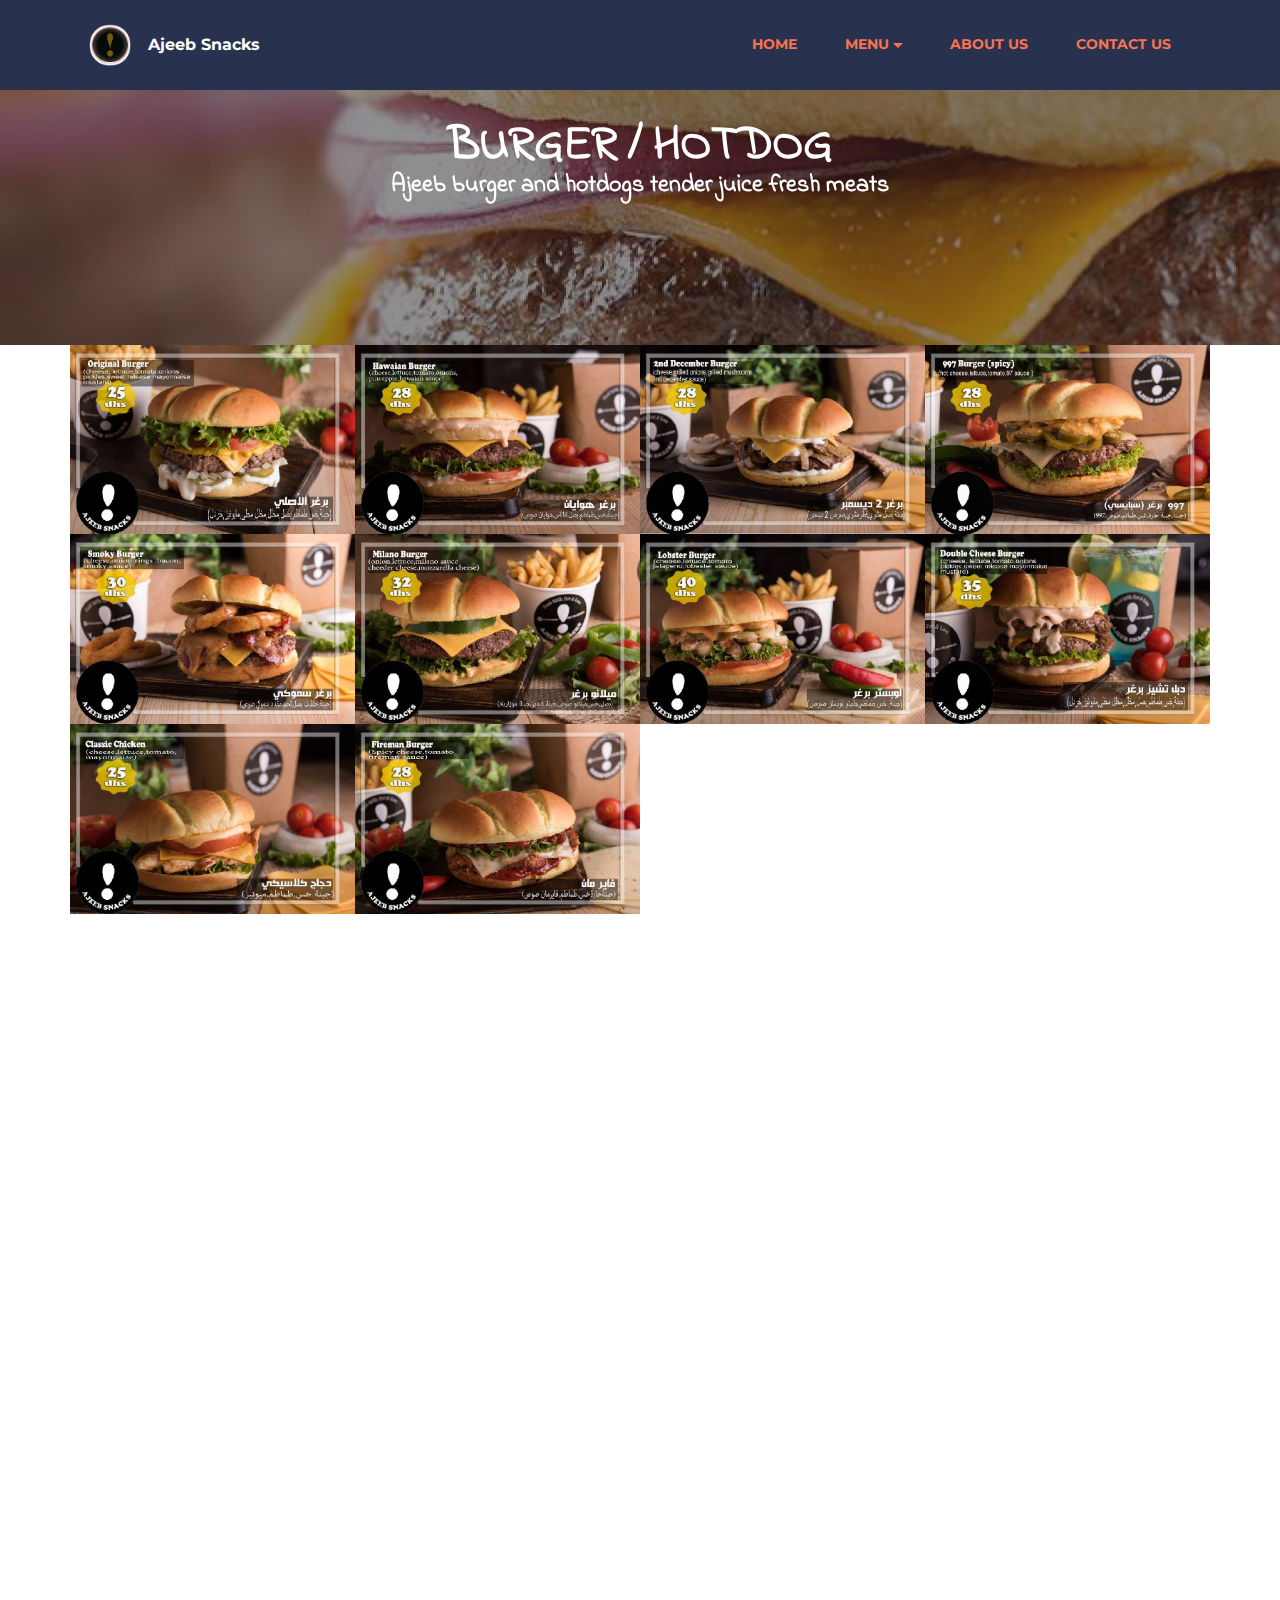
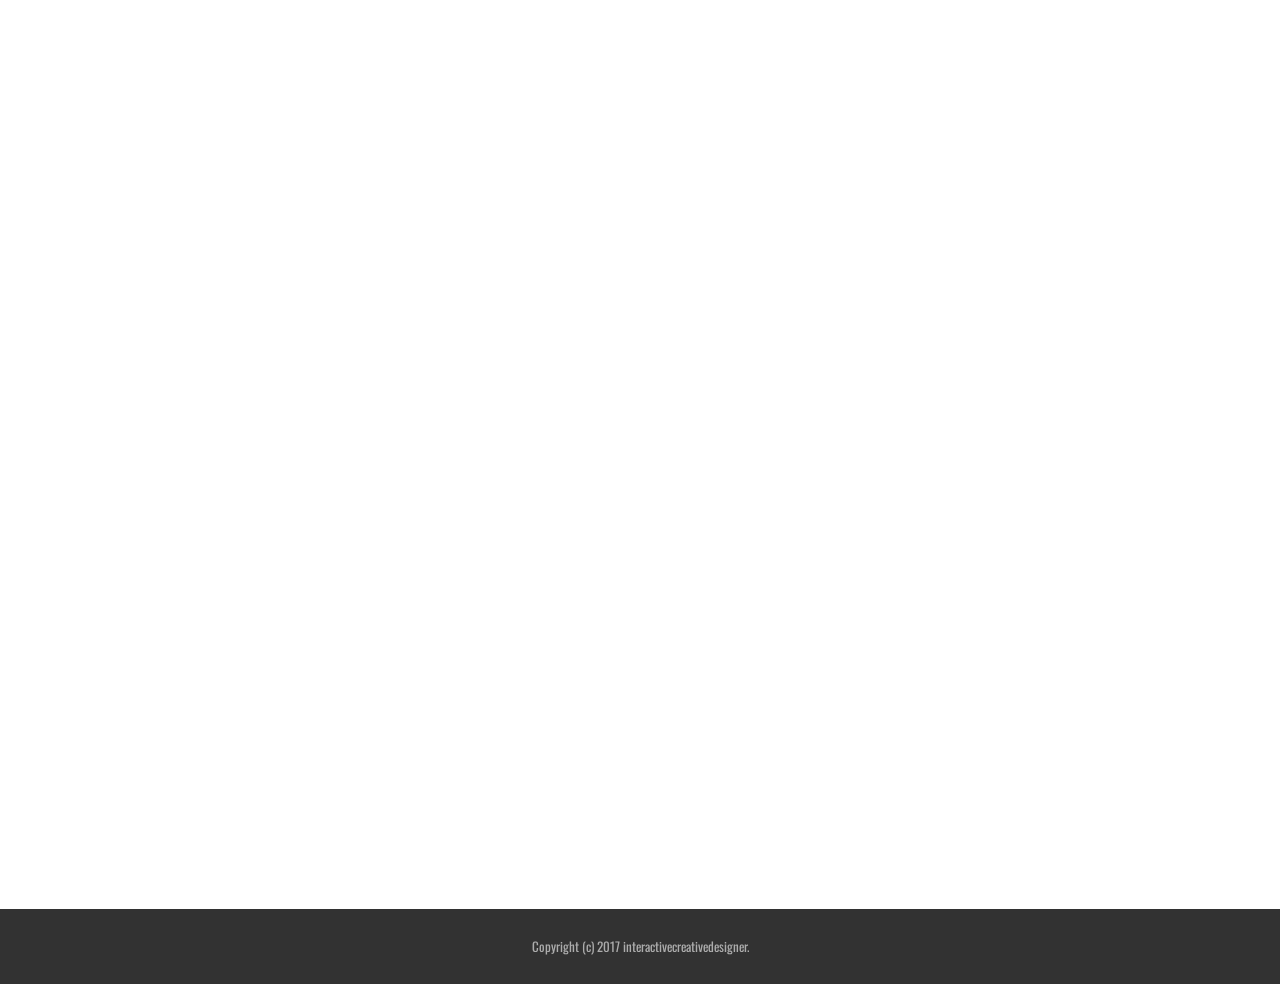
==== burgerhotdog.html @ 1bf185d7 "create github pages" ====
<!DOCTYPE html>
<html>
<head>
  <!-- Site made with Mobirise Website Builder v3.10.3, https://mobirise.com -->
  <meta charset="UTF-8">
  <meta http-equiv="X-UA-Compatible" content="IE=edge">
  <meta name="generator" content="Mobirise v3.10.3, mobirise.com">
  <meta name="viewport" content="width=device-width, initial-scale=1">
  <link rel="shortcut icon" href="assets/images/logo-128x128-15.png" type="image/x-icon">
  <meta name="description" content="ajeeb snacks, restaurant and cafe located at 22 22b street, dubai, united arab emirates.">
  <title>Ajeeb Snacks</title>
  <link rel="stylesheet" href="https://fonts.googleapis.com/css?family=Lora:400,700,400italic,700italic&amp;subset=latin">
  <link rel="stylesheet" href="https://fonts.googleapis.com/css?family=Montserrat:400,700">
  <link rel="stylesheet" href="https://fonts.googleapis.com/css?family=Raleway:100,100i,200,200i,300,300i,400,400i,500,500i,600,600i,700,700i,800,800i,900,900i">
  <link rel="stylesheet" href="assets/bootstrap-material-design-font/css/material.css">
  <link rel="stylesheet" href="assets/et-line-font-plugin/style.css">
  <link rel="stylesheet" href="assets/tether/tether.min.css">
  <link rel="stylesheet" href="assets/bootstrap/css/bootstrap.min.css">
  <link rel="stylesheet" href="assets/animate.css/animate.min.css">
  <link rel="stylesheet" href="assets/dropdown/css/style.css">
  <link rel="stylesheet" href="assets/theme/css/style.css">
  <link rel="stylesheet" href="assets/mobirise-gallery/style.css">
  <link rel="stylesheet" href="assets/mobirise/css/mbr-additional.css" type="text/css">
  
  
  
</head>
<body>
<section id="menu-f">

    <nav class="navbar navbar-dropdown navbar-fixed-top">
        <div class="container">

            <div class="mbr-table">
                <div class="mbr-table-cell">

                    <div class="navbar-brand">
                        <a href="index.html" class="navbar-logo"><img src="assets/images/browserpreview-tmp.gif" alt="Mobirise"></a>
                        <a class="navbar-caption" href="#top">Ajeeb Snacks</a>
                    </div>

                </div>
                <div class="mbr-table-cell">

                    <button class="navbar-toggler pull-xs-right hidden-md-up" type="button" data-toggle="collapse" data-target="#exCollapsingNavbar">
                        <div class="hamburger-icon"></div>
                    </button>

                    <ul class="nav-dropdown collapse pull-xs-right nav navbar-nav navbar-toggleable-sm" id="exCollapsingNavbar"><li class="nav-item"><a class="nav-link link" href="index.html">HOME</a></li><li class="nav-item dropdown"><a class="nav-link link dropdown-toggle" data-toggle="dropdown-submenu" href="https://mobirise.com/" aria-expanded="false">MENU</a><div class="dropdown-menu"><a class="dropdown-item" href="burgerhotdog.html">Burger / Hotdog</a><a class="dropdown-item" href="index.html#gallery1-6">Shawarma</a><a class="dropdown-item" href="index.html#gallery1-6">Side Plates / Diet Meal<br></a><a class="dropdown-item" href="index.html#gallery1-6">Ajeeb Drinks</a></div></li><li class="nav-item"><a class="nav-link link" href="index.html#msg-box5-e" aria-expanded="false">ABOUT US</a></li><li class="nav-item dropdown"><a class="nav-link link" href="index.html#contacts2-9" aria-expanded="false">CONTACT US</a></li></ul>
                    <button hidden="" class="navbar-toggler navbar-close" type="button" data-toggle="collapse" data-target="#exCollapsingNavbar">
                        <div class="close-icon"></div>
                    </button>

                </div>
            </div>

        </div>
    </nav>

</section>

<section class="engine"><a rel="external" href="https://mobirise.com">best responsive website development</a></section><section class="mbr-section article mbr-parallax-background mbr-after-navbar" id="msg-box8-r" style="background-image: url(assets/images/14368985-1275086929192131-5765864062961319936-n-2000x2000-46.jpg); padding-top: 120px; padding-bottom: 120px;">

    <div class="mbr-overlay" style="opacity: 0.5; background-color: rgb(34, 34, 34);">
    </div>
    <div class="container">
        <div class="row">
            <div class="col-md-8 col-md-offset-2 text-xs-center">
                <h3 class="mbr-section-title display-2">BURGER / HOTDOG</h3>
                <div class="lead"><h4>Ajeeb burger and hotdogs tender juice fresh meats</h4></div>
                
            </div>
        </div>
    </div>

</section>

<section class="mbr-gallery mbr-section mbr-section-nopadding mbr-slider-carousel" id="gallery2-u" data-filter="false" style="padding-top: 0rem; padding-bottom: 3rem;">
    <!-- Filter -->
    

    <!-- Gallery -->
    <div class="mbr-gallery-row container">
        <div class=" mbr-gallery-layout-default">
            <div>
                <div>
                    <div class="mbr-gallery-item mbr-gallery-item__mobirise3 mbr-gallery-item--p0" data-tags="Animated" data-video-url="false">
                        <div href="#lb-gallery2-u" data-slide-to="0" data-toggle="modal">
                            
                            

                            <img alt="" src="assets/images/original-burger-2000x1333-77-800x533-69.jpg">
                            
                            <span class="icon-focus"></span>
                            
                        </div>
                    </div><div class="mbr-gallery-item mbr-gallery-item__mobirise3 mbr-gallery-item--p0" data-tags="Animated" data-video-url="false">
                        <div href="#lb-gallery2-u" data-slide-to="1" data-toggle="modal">
                            
                            

                            <img alt="" src="assets/images/hawaian-burger-2000x1333-18-800x533-72.jpg">
                            
                            <span class="icon-focus"></span>
                            
                        </div>
                    </div><div class="mbr-gallery-item mbr-gallery-item__mobirise3 mbr-gallery-item--p0" data-tags="Animated" data-video-url="false">
                        <div href="#lb-gallery2-u" data-slide-to="2" data-toggle="modal">
                            
                            

                            <img alt="" src="assets/images/2nd-december-burger-2000x1333-1-800x533-98.jpg">
                            
                            <span class="icon-focus"></span>
                            
                        </div>
                    </div><div class="mbr-gallery-item mbr-gallery-item__mobirise3 mbr-gallery-item--p0" data-tags="Animated" data-video-url="false">
                        <div href="#lb-gallery2-u" data-slide-to="3" data-toggle="modal">
                            
                            

                            <img alt="" src="assets/images/997-burger-spicy-2000x1333-8-800x533-2.jpg">
                            
                            <span class="icon-focus"></span>
                            
                        </div>
                    </div><div class="mbr-gallery-item mbr-gallery-item__mobirise3 mbr-gallery-item--p0" data-tags="Animated" data-video-url="false">
                        <div href="#lb-gallery2-u" data-slide-to="4" data-toggle="modal">
                            
                            

                            <img alt="" src="assets/images/smoky-burger-2000x1333-32-800x533-37.jpg">
                            
                            <span class="icon-focus"></span>
                            
                        </div>
                    </div><div class="mbr-gallery-item mbr-gallery-item__mobirise3 mbr-gallery-item--p0" data-tags="Animated" data-video-url="false">
                        <div href="#lb-gallery2-u" data-slide-to="5" data-toggle="modal">
                            
                            

                            <img alt="" src="assets/images/milano-burger-2000x1333-80-800x533-58.jpg">
                            
                            <span class="icon-focus"></span>
                            
                        </div>
                    </div><div class="mbr-gallery-item mbr-gallery-item__mobirise3 mbr-gallery-item--p0" data-tags="Animated" data-video-url="false">
                        <div href="#lb-gallery2-u" data-slide-to="6" data-toggle="modal">
                            
                            

                            <img alt="" src="assets/images/lobster-burger-2000x1333-9-800x533-5.jpg">
                            
                            <span class="icon-focus"></span>
                            
                        </div>
                    </div><div class="mbr-gallery-item mbr-gallery-item__mobirise3 mbr-gallery-item--p0" data-tags="Animated" data-video-url="false">
                        <div href="#lb-gallery2-u" data-slide-to="7" data-toggle="modal">
                            
                            

                            <img alt="" src="assets/images/double-cheese-burger-2000x1333-77-800x533-33.jpg">
                            
                            <span class="icon-focus"></span>
                            
                        </div>
                    </div><div class="mbr-gallery-item mbr-gallery-item__mobirise3 mbr-gallery-item--p0" data-tags="Animated" data-video-url="false">
                        <div href="#lb-gallery2-u" data-slide-to="8" data-toggle="modal">
                            
                            

                            <img alt="" src="assets/images/classic-chicken-2000x1333-93-800x533-37.jpg">
                            
                            <span class="icon-focus"></span>
                            
                        </div>
                    </div><div class="mbr-gallery-item mbr-gallery-item__mobirise3 mbr-gallery-item--p0" data-tags="Animated" data-video-url="false">
                        <div href="#lb-gallery2-u" data-slide-to="9" data-toggle="modal">
                            
                            

                            <img alt="" src="assets/images/fireman-burger-2000x1333-18-800x533-94.jpg">
                            
                            <span class="icon-focus"></span>
                            
                        </div>
                    </div>
                </div>
            </div>
            <div class="clearfix"></div>
        </div>
    </div>

    <!-- Lightbox -->
    <div data-app-prevent-settings="" class="mbr-slider modal fade carousel slide" tabindex="-1" data-keyboard="true" data-interval="false" id="lb-gallery2-u">
        <div class="modal-dialog">
            <div class="modal-content">
                <div class="modal-body">
                    <ol class="carousel-indicators">
                        <li data-app-prevent-settings="" data-target="#lb-gallery2-u" data-slide-to="0"></li><li data-app-prevent-settings="" data-target="#lb-gallery2-u" data-slide-to="1"></li><li data-app-prevent-settings="" data-target="#lb-gallery2-u" data-slide-to="2"></li><li data-app-prevent-settings="" data-target="#lb-gallery2-u" data-slide-to="3"></li><li data-app-prevent-settings="" data-target="#lb-gallery2-u" data-slide-to="4"></li><li data-app-prevent-settings="" data-target="#lb-gallery2-u" data-slide-to="5"></li><li data-app-prevent-settings="" data-target="#lb-gallery2-u" data-slide-to="6"></li><li data-app-prevent-settings="" data-target="#lb-gallery2-u" data-slide-to="7"></li><li data-app-prevent-settings="" data-target="#lb-gallery2-u" data-slide-to="8"></li><li data-app-prevent-settings="" data-target="#lb-gallery2-u" class=" active" data-slide-to="9"></li>
                    </ol>
                    <div class="carousel-inner">
                        <div class="carousel-item">
                            <img alt="" src="assets/images/original-burger-2000x1333-77.jpg">
                        </div><div class="carousel-item">
                            <img alt="" src="assets/images/hawaian-burger-2000x1333-18.jpg">
                        </div><div class="carousel-item">
                            <img alt="" src="assets/images/2nd-december-burger-2000x1333-1.jpg">
                        </div><div class="carousel-item">
                            <img alt="" src="assets/images/997-burger-spicy-2000x1333-8.jpg">
                        </div><div class="carousel-item">
                            <img alt="" src="assets/images/smoky-burger-2000x1333-32.jpg">
                        </div><div class="carousel-item">
                            <img alt="" src="assets/images/milano-burger-2000x1333-80.jpg">
                        </div><div class="carousel-item">
                            <img alt="" src="assets/images/lobster-burger-2000x1333-9.jpg">
                        </div><div class="carousel-item">
                            <img alt="" src="assets/images/double-cheese-burger-2000x1333-77.jpg">
                        </div><div class="carousel-item">
                            <img alt="" src="assets/images/classic-chicken-2000x1333-93.jpg">
                        </div><div class="carousel-item active">
                            <img alt="" src="assets/images/fireman-burger-2000x1333-18.jpg">
                        </div>
                    </div>
                    <a class="left carousel-control" role="button" data-slide="prev" href="#lb-gallery2-u">
                        <span class="icon-prev" aria-hidden="true"></span>
                        <span class="sr-only">Previous</span>
                    </a>
                    <a class="right carousel-control" role="button" data-slide="next" href="#lb-gallery2-u">
                        <span class="icon-next" aria-hidden="true"></span>
                        <span class="sr-only">Next</span>
                    </a>

                    <a class="close" href="#" role="button" data-dismiss="modal">
                        <span aria-hidden="true">×</span>
                        <span class="sr-only">Close</span>
                    </a>
                </div>
            </div>
        </div>
    </div>
</section>

<section class="mbr-section article mbr-section__container" id="content6-t" style="background-color: rgb(255, 255, 255); padding-top: 20px; padding-bottom: 20px;">

    <div class="container">
        <div class="row">
            <div class="col-xs-12 col-md-6 lead"><h1>BEEF</h1><h2>Original Burger - (25 Dhs)</h2><h2><span style="line-height: 1.1; color: rgb(184, 49, 47); font-size: 16px;">(cheese, lettuce, tomatoes, onions, pickles, pickled sweetened, mayonnaise, mustard)</span></h2><h2>Hawaiian Burger - (28 Dhs)</h2><h3>(cheese, lettuce, tomatoes, onions, pineapple, hawaiian sauce)</h3><h2>2nd December Burger - (28 Dhs)</h2><h3>(cheese, grilled onions, grilled mushrooms, 2 december sauce)</h3><h2>997 Burger (spicy) - (28 Dhs)</h2><h3>(cheese, hot cheese, lettuce, tomatoes, 997 sauce)</h3><h2>Smoky Burger - (30 Dhs)</h2><h3>(cheese, onion rings, bacon, smokey sauce)</h3><h2>Milano Burger - (32 Dhs)</h2><h3>(onion sweetened, letuce, becon, cheese, ajeeb sauce)</h3><h2>Lobster Burger - (40 Dhs)</h2><h3>(cheese, lettuce, tomatoes, jelbino, lobster sauce)</h3><h2><span style="color: inherit; line-height: 1.1;">Mini Burger - (40Dhs)</span><br></h2><h2>Double Cheese Burger - (35 Dhs)</h2><h1><br></h1><h1>CHICKEN</h1><h2>Classic - (25 Dhs)</h2><h3>(cheese, lettuce, tomatoes, mayonnaise)</h3><h2>Fireman - (28 Dhs)</h2><h3>(hot cheese, lettuce, tomatoes, fireman thieves)</h3><h1><br></h1><h1>Hotdog</h1><h2>Classic - (18 Dhs)</h2><h3>(onion, pickle sweetened, ketchup, mustard)</h3><h2>Hot - (20 Dhs)</h2><h3>(onion, pickle sweetened, ketchup, mustard, chili sauce)</h3><h2>Special - (25 Dhs)</h2><h3>(onion, pickle sweetened, ketchup, mustard, cheese)</h3></div>
            <div class="col-xs-12 col-md-6 lead"><p><span style="line-height: 1.5;">لحم بقري</span><br></p><blockquote>برغر الأصلي - (25 درهما)</blockquote><h4>(الجبن والخس والطماطم والبصل والمخللات، مخلل المحلاة والمايونيز والخردل)</h4><blockquote>برغر هاواي - (28 درهما)</blockquote><h4>(الجبن والخس والطماطم والبصل والأناناس وصلصة هاواي)</h4><h4><span style="font-size: 20px; font-weight: 300; color: rgb(35, 35, 35); line-height: 1.5;">2 ديسمبر برغر - (28 درهما)</span><br></h4><h4>(الجبن والبصل المشوي والفطر المشوي وصلصة 2 ديسمبر)</h4><blockquote>997 برغر (حار) - (28 درهما)</blockquote><h4>(الجبن، والجبن الساخن، والخس، والطماطم، وصلصة 997)</h4><blockquote>برغر الدخان - (30 درهما)</blockquote><h4>(الجبن وحلقات البصل ولحم الخنزير المقدد وصلصة سموكي)</h4><blockquote>ميلانو برغر - (32 درهما)</blockquote><h4>(البصل المحلاة، letuce، BECON والجبن وصلصة عجيب)</h4><blockquote>جراد البحر برغر - (40 درهما)</blockquote><h4>(الجبن والخس والطماطم وjelbino، صلصة جراد البحر)</h4><blockquote>ميني برجر - (40Dhs)</blockquote><blockquote>برجر مزدوج الجبن - (35 درهما)</blockquote><p><br></p><p>دجاج</p><blockquote>كلاسيك - (25 درهما)</blockquote><h4>(الجبن والخس والطماطم والمايونيز)</h4><blockquote>اطفاء - (28 درهما)</blockquote><h4><span style="line-height: 1.1;">(الجبن الساخن، والخس، والطماطم، واللصوص اطفاء)</span></h4><blockquote><p><span style="line-height: 1.1;"><br></span></p></blockquote><p><span style="line-height: 1.1;">نقانق</span></p><h4><span style="line-height: 1.1; font-size: 20px; font-weight: 300; color: rgb(35, 35, 35);">كلاسيك - (18 درهما)</span><br></h4><h4><span style="line-height: 1.1;">(البصل والمخلل المحلاة وصلصة الطماطم والخردل)</span><br></h4><h4><span style="line-height: 1.1; font-size: 20px; font-weight: 300; color: rgb(35, 35, 35);">حار - (20 درهما)</span></h4><h4><span style="line-height: 1.1;">(البصل والمخلل المحلاة وصلصة الطماطم، الخردل، صلصة الفلفل الحار)</span></h4><h4><span style="line-height: 1.1; font-size: 20px; font-weight: 300; color: rgb(35, 35, 35);">خاص - (25 درهما)</span><br></h4><h4><span style="line-height: 1.1;">(البصل والمخلل المحلاة وصلصة الطماطم والخردل والجبن)</span><br></h4><h4><br></h4></div>
        </div>
    </div>

</section>

<footer class="mbr-small-footer mbr-section mbr-section-nopadding" id="footer1-w" style="background-color: rgb(50, 50, 50); padding-top: 1.75rem; padding-bottom: 1.75rem;">
    
    <div class="container">
        <p class="text-xs-center">Copyright (c) 2017 interactivecreativedesigner.</p>
    </div>
</footer>


  <script src="assets/web/assets/jquery/jquery.min.js"></script>
  <script src="assets/tether/tether.min.js"></script>
  <script src="assets/bootstrap/js/bootstrap.min.js"></script>
  <script src="assets/smooth-scroll/SmoothScroll.js"></script>
  <script src="assets/viewportChecker/jquery.viewportchecker.js"></script>
  <script src="assets/jarallax/jarallax.js"></script>
  <script src="assets/masonry/masonry.pkgd.min.js"></script>
  <script src="assets/imagesloaded/imagesloaded.pkgd.min.js"></script>
  <script src="assets/bootstrap-carousel-swipe/bootstrap-carousel-swipe.js"></script>
  <script src="assets/dropdown/js/script.min.js"></script>
  <script src="assets/touchSwipe/jquery.touchSwipe.min.js"></script>
  <script src="assets/theme/js/script.js"></script>
  <script src="assets/mobirise-gallery/player.min.js"></script>
  <script src="assets/mobirise-gallery/script.js"></script>
  
  
  <input name="animation" type="hidden">
   <div id="scrollToTop" class="scrollToTop mbr-arrow-up"><a style="text-align: center;"><i class="mbr-arrow-up-icon"></i></a></div>
  </body>
</html>
---- assets/bootstrap-material-design-font/css/material.css ----
@font-face {
  font-family: 'Material-Design-Icons';
  src: url('../fonts/Material-Design-Icons.eot?3ocs8m');
  src: url('../fonts/Material-Design-Icons.eot?#iefix3ocs8m') format('embedded-opentype'), url('../fonts/Material-Design-Icons.woff?3ocs8m') format('woff'), url('../fonts/Material-Design-Icons.ttf?3ocs8m') format('truetype'), url('../fonts/Material-Design-Icons.svg?3ocs8m#Material-Design-Icons') format('svg');
  font-weight: normal;
  font-style: normal;
}
[class^="mdi-"],
[class*="mdi-"] {
  speak: none;
  display: inline-block;
  font-style: normal;
  font-variant:normal;
  font-weight:normal;
  /*font-size:24px;*/
  line-height:1;
  font-family:'Material-Design-Icons' !important;
  text-rendering: auto;
  
  -webkit-font-smoothing: antialiased;
  -moz-osx-font-smoothing: grayscale;
  -webkit-transform: translate(0, 0);
      -ms-transform: translate(0, 0);
          transform: translate(0, 0);
}
[class^="mdi-"]:before,
[class*="mdi-"]:before {
  display: inline-block;
  speak: none;
  text-decoration: inherit;
}
[class^="mdi-"].pull-left,
[class*="mdi-"].pull-left {
  margin-right: .3em;
}
[class^="mdi-"].pull-right,
[class*="mdi-"].pull-right {
  margin-left: .3em;
}
[class^="mdi-"].mdi-lg:before,
[class*="mdi-"].mdi-lg:before,
[class^="mdi-"].mdi-lg:after,
[class*="mdi-"].mdi-lg:after {
  font-size: 1.33333333em;
  line-height: 0.75em;
  vertical-align: -15%;
}
[class^="mdi-"].mdi-2x:before,
[class*="mdi-"].mdi-2x:before,
[class^="mdi-"].mdi-2x:after,
[class*="mdi-"].mdi-2x:after {
  font-size: 2em;
}
[class^="mdi-"].mdi-3x:before,
[class*="mdi-"].mdi-3x:before,
[class^="mdi-"].mdi-3x:after,
[class*="mdi-"].mdi-3x:after {
  font-size: 3em;
}
[class^="mdi-"].mdi-4x:before,
[class*="mdi-"].mdi-4x:before,
[class^="mdi-"].mdi-4x:after,
[class*="mdi-"].mdi-4x:after {
  font-size: 4em;
}
[class^="mdi-"].mdi-5x:before,
[class*="mdi-"].mdi-5x:before,
[class^="mdi-"].mdi-5x:after,
[class*="mdi-"].mdi-5x:after {
  font-size: 5em;
}
[class^="mdi-device-signal-cellular-"]:after,
[class^="mdi-device-battery-"]:after,
[class^="mdi-device-battery-charging-"]:after,
[class^="mdi-device-signal-cellular-connected-no-internet-"]:after,
[class^="mdi-device-signal-wifi-"]:after,
[class^="mdi-device-signal-wifi-statusbar-not-connected"]:after,
.mdi-device-network-wifi:after {
  opacity: .3;
  position: absolute;
  left: 0;
  top: 0;
  z-index: 1;
  display: inline-block;
  speak: none;
  text-decoration: inherit;
}
[class^="mdi-device-signal-cellular-"]:after {
  content: "\e758";
}
[class^="mdi-device-battery-"]:after {
  content: "\e735";
}
[class^="mdi-device-battery-charging-"]:after {
  content: "\e733";
}
[class^="mdi-device-signal-cellular-connected-no-internet-"]:after {
  content: "\e75d";
}
[class^="mdi-device-signal-wifi-"]:after,
.mdi-device-network-wifi:after {
  content: "\e765";
}
[class^="mdi-device-signal-wifi-statusbasr-not-connected"]:after {
  content: "\e8f7";
}
.mdi-device-signal-cellular-off:after,
.mdi-device-signal-cellular-null:after,
.mdi-device-signal-cellular-no-sim:after,
.mdi-device-signal-wifi-off:after,
.mdi-device-signal-wifi-4-bar:after,
.mdi-device-signal-cellular-4-bar:after,
.mdi-device-battery-alert:after,
.mdi-device-signal-cellular-connected-no-internet-4-bar:after,
.mdi-device-battery-std:after,
.mdi-device-battery-full .mdi-device-battery-unknown:after {
  content: "";
}
.mdi-fw {
  width: 1.28571429em;
  text-align: center;
}
.mdi-ul {
  padding-left: 0;
  margin-left: 2.14285714em;
  list-style-type: none;
}
.mdi-ul > li {
  position: relative;
}
.mdi-li {
  position: absolute;
  left: -2.14285714em;
  width: 2.14285714em;
  top: 0.14285714em;
  text-align: center;
}
.mdi-li.mdi-lg {
  left: -1.85714286em;
}
.mdi-border {
  padding: .2em .25em .15em;
  border: solid 0.08em #eeeeee;
  border-radius: .1em;
}
.mdi-spin {
  -webkit-animation: mdi-spin 2s infinite linear;
  animation: mdi-spin 2s infinite linear;
  -webkit-transform-origin: 50% 50%;
  -ms-transform-origin: 50% 50%;
      transform-origin: 50% 50%;
}
.mdi-pulse {
  -webkit-animation: mdi-spin 1s steps(8) infinite;
  animation: mdi-spin 1s steps(8) infinite;
  -webkit-transform-origin: 50% 50%;
  -ms-transform-origin: 50% 50%;
      transform-origin: 50% 50%;
}
@-webkit-keyframes mdi-spin {
  0% {
    -webkit-transform: rotate(0deg);
    transform: rotate(0deg);
  }
  100% {
    -webkit-transform: rotate(359deg);
    transform: rotate(359deg);
  }
}
@keyframes mdi-spin {
  0% {
    -webkit-transform: rotate(0deg);
    transform: rotate(0deg);
  }
  100% {
    -webkit-transform: rotate(359deg);
    transform: rotate(359deg);
  }
}
.mdi-rotate-90 {
  filter: progid:DXImageTransform.Microsoft.BasicImage(rotation=1);
  -webkit-transform: rotate(90deg);
  -ms-transform: rotate(90deg);
  transform: rotate(90deg);
}
.mdi-rotate-180 {
  filter: progid:DXImageTransform.Microsoft.BasicImage(rotation=2);
  -webkit-transform: rotate(180deg);
  -ms-transform: rotate(180deg);
  transform: rotate(180deg);
}
.mdi-rotate-270 {
  filter: progid:DXImageTransform.Microsoft.BasicImage(rotation=3);
  -webkit-transform: rotate(270deg);
  -ms-transform: rotate(270deg);
  transform: rotate(270deg);
}
.mdi-flip-horizontal {
  filter: progid:DXImageTransform.Microsoft.BasicImage(rotation=0, mirror=1);
  -webkit-transform: scale(-1, 1);
  -ms-transform: scale(-1, 1);
  transform: scale(-1, 1);
}
.mdi-flip-vertical {
  filter: progid:DXImageTransform.Microsoft.BasicImage(rotation=2, mirror=1);
  -webkit-transform: scale(1, -1);
  -ms-transform: scale(1, -1);
  transform: scale(1, -1);
}
:root .mdi-rotate-90,
:root .mdi-rotate-180,
:root .mdi-rotate-270,
:root .mdi-flip-horizontal,
:root .mdi-flip-vertical {
  -webkit-filter: none;
          filter: none;
}
.mdi-stack {
  position: relative;
  display: inline-block;
  width: 2em;
  height: 2em;
  line-height: 2em;
  vertical-align: middle;
}
.mdi-stack-1x,
.mdi-stack-2x {
  position: absolute;
  left: 0;
  width: 100%;
  text-align: center;
}
.mdi-stack-1x {
  line-height: inherit;
}
.mdi-stack-2x {
  font-size: 2em;
}
.mdi-inverse {
  color: #ffffff;
}
/* Start Icons */
.mdi-action-3d-rotation:before {
  content: "\e600";
}
.mdi-action-accessibility:before {
  content: "\e601";
}
.mdi-action-account-balance-wallet:before {
  content: "\e602";
}
.mdi-action-account-balance:before {
  content: "\e603";
}
.mdi-action-account-box:before {
  content: "\e604";
}
.mdi-action-account-child:before {
  content: "\e605";
}
.mdi-action-account-circle:before {
  content: "\e606";
}
.mdi-action-add-shopping-cart:before {
  content: "\e607";
}
.mdi-action-alarm-add:before {
  content: "\e608";
}
.mdi-action-alarm-off:before {
  content: "\e609";
}
.mdi-action-alarm-on:before {
  content: "\e60a";
}
.mdi-action-alarm:before {
  content: "\e60b";
}
.mdi-action-android:before {
  content: "\e60c";
}
.mdi-action-announcement:before {
  content: "\e60d";
}
.mdi-action-aspect-ratio:before {
  content: "\e60e";
}
.mdi-action-assessment:before {
  content: "\e60f";
}
.mdi-action-assignment-ind:before {
  content: "\e610";
}
.mdi-action-assignment-late:before {
  content: "\e611";
}
.mdi-action-assignment-return:before {
  content: "\e612";
}
.mdi-action-assignment-returned:before {
  content: "\e613";
}
.mdi-action-assignment-turned-in:before {
  content: "\e614";
}
.mdi-action-assignment:before {
  content: "\e615";
}
.mdi-action-autorenew:before {
  content: "\e616";
}
.mdi-action-backup:before {
  content: "\e617";
}
.mdi-action-book:before {
  content: "\e618";
}
.mdi-action-bookmark-outline:before {
  content: "\e619";
}
.mdi-action-bookmark:before {
  content: "\e61a";
}
.mdi-action-bug-report:before {
  content: "\e61b";
}
.mdi-action-cached:before {
  content: "\e61c";
}
.mdi-action-check-circle:before {
  content: "\e61d";
}
.mdi-action-class:before {
  content: "\e61e";
}
.mdi-action-credit-card:before {
  content: "\e61f";
}
.mdi-action-dashboard:before {
  content: "\e620";
}
.mdi-action-delete:before {
  content: "\e621";
}
.mdi-action-description:before {
  content: "\e622";
}
.mdi-action-dns:before {
  content: "\e623";
}
.mdi-action-done-all:before {
  content: "\e624";
}
.mdi-action-done:before {
  content: "\e625";
}
.mdi-action-event:before {
  content: "\e626";
}
.mdi-action-exit-to-app:before {
  content: "\e627";
}
.mdi-action-explore:before {
  content: "\e628";
}
.mdi-action-extension:before {
  content: "\e629";
}
.mdi-action-face-unlock:before {
  content: "\e62a";
}
.mdi-action-favorite-outline:before {
  content: "\e62b";
}
.mdi-action-favorite:before {
  content: "\e62c";
}
.mdi-action-find-in-page:before {
  content: "\e62d";
}
.mdi-action-find-replace:before {
  content: "\e62e";
}
.mdi-action-flip-to-back:before {
  content: "\e62f";
}
.mdi-action-flip-to-front:before {
  content: "\e630";
}
.mdi-action-get-app:before {
  content: "\e631";
}
.mdi-action-grade:before {
  content: "\e632";
}
.mdi-action-group-work:before {
  content: "\e633";
}
.mdi-action-help:before {
  content: "\e634";
}
.mdi-action-highlight-remove:before {
  content: "\e635";
}
.mdi-action-history:before {
  content: "\e636";
}
.mdi-action-home:before {
  content: "\e637";
}
.mdi-action-https:before {
  content: "\e638";
}
.mdi-action-info-outline:before {
  content: "\e639";
}
.mdi-action-info:before {
  content: "\e63a";
}
.mdi-action-input:before {
  content: "\e63b";
}
.mdi-action-invert-colors:before {
  content: "\e63c";
}
.mdi-action-label-outline:before {
  content: "\e63d";
}
.mdi-action-label:before {
  content: "\e63e";
}
.mdi-action-language:before {
  content: "\e63f";
}
.mdi-action-launch:before {
  content: "\e640";
}
.mdi-action-list:before {
  content: "\e641";
}
.mdi-action-lock-open:before {
  content: "\e642";
}
.mdi-action-lock-outline:before {
  content: "\e643";
}
.mdi-action-lock:before {
  content: "\e644";
}
.mdi-action-loyalty:before {
  content: "\e645";
}
.mdi-action-markunread-mailbox:before {
  content: "\e646";
}
.mdi-action-note-add:before {
  content: "\e647";
}
.mdi-action-open-in-browser:before {
  content: "\e648";
}
.mdi-action-open-in-new:before {
  content: "\e649";
}
.mdi-action-open-with:before {
  content: "\e64a";
}
.mdi-action-pageview:before {
  content: "\e64b";
}
.mdi-action-payment:before {
  content: "\e64c";
}
.mdi-action-perm-camera-mic:before {
  content: "\e64d";
}
.mdi-action-perm-contact-cal:before {
  content: "\e64e";
}
.mdi-action-perm-data-setting:before {
  content: "\e64f";
}
.mdi-action-perm-device-info:before {
  content: "\e650";
}
.mdi-action-perm-identity:before {
  content: "\e651";
}
.mdi-action-perm-media:before {
  content: "\e652";
}
.mdi-action-perm-phone-msg:before {
  content: "\e653";
}
.mdi-action-perm-scan-wifi:before {
  content: "\e654";
}
.mdi-action-picture-in-picture:before {
  content: "\e655";
}
.mdi-action-polymer:before {
  content: "\e656";
}
.mdi-action-print:before {
  content: "\e657";
}
.mdi-action-query-builder:before {
  content: "\e658";
}
.mdi-action-question-answer:before {
  content: "\e659";
}
.mdi-action-receipt:before {
  content: "\e65a";
}
.mdi-action-redeem:before {
  content: "\e65b";
}
.mdi-action-reorder:before {
  content: "\e65c";
}
.mdi-action-report-problem:before {
  content: "\e65d";
}
.mdi-action-restore:before {
  content: "\e65e";
}
.mdi-action-room:before {
  content: "\e65f";
}
.mdi-action-schedule:before {
  content: "\e660";
}
.mdi-action-search:before {
  content: "\e661";
}
.mdi-action-settings-applications:before {
  content: "\e662";
}
.mdi-action-settings-backup-restore:before {
  content: "\e663";
}
.mdi-action-settings-bluetooth:before {
  content: "\e664";
}
.mdi-action-settings-cell:before {
  content: "\e665";
}
.mdi-action-settings-display:before {
  content: "\e666";
}
.mdi-action-settings-ethernet:before {
  content: "\e667";
}
.mdi-action-settings-input-antenna:before {
  content: "\e668";
}
.mdi-action-settings-input-component:before {
  content: "\e669";
}
.mdi-action-settings-input-composite:before {
  content: "\e66a";
}
.mdi-action-settings-input-hdmi:before {
  content: "\e66b";
}
.mdi-action-settings-input-svideo:before {
  content: "\e66c";
}
.mdi-action-settings-overscan:before {
  content: "\e66d";
}
.mdi-action-settings-phone:before {
  content: "\e66e";
}
.mdi-action-settings-power:before {
  content: "\e66f";
}
.mdi-action-settings-remote:before {
  content: "\e670";
}
.mdi-action-settings-voice:before {
  content: "\e671";
}
.mdi-action-settings:before {
  content: "\e672";
}
.mdi-action-shop-two:before {
  content: "\e673";
}
.mdi-action-shop:before {
  content: "\e674";
}
.mdi-action-shopping-basket:before {
  content: "\e675";
}
.mdi-action-shopping-cart:before {
  content: "\e676";
}
.mdi-action-speaker-notes:before {
  content: "\e677";
}
.mdi-action-spellcheck:before {
  content: "\e678";
}
.mdi-action-star-rate:before {
  content: "\e679";
}
.mdi-action-stars:before {
  content: "\e67a";
}
.mdi-action-store:before {
  content: "\e67b";
}
.mdi-action-subject:before {
  content: "\e67c";
}
.mdi-action-supervisor-account:before {
  content: "\e67d";
}
.mdi-action-swap-horiz:before {
  content: "\e67e";
}
.mdi-action-swap-vert-circle:before {
  content: "\e67f";
}
.mdi-action-swap-vert:before {
  content: "\e680";
}
.mdi-action-system-update-tv:before {
  content: "\e681";
}
.mdi-action-tab-unselected:before {
  content: "\e682";
}
.mdi-action-tab:before {
  content: "\e683";
}
.mdi-action-theaters:before {
  content: "\e684";
}
.mdi-action-thumb-down:before {
  content: "\e685";
}
.mdi-action-thumb-up:before {
  content: "\e686";
}
.mdi-action-thumbs-up-down:before {
  content: "\e687";
}
.mdi-action-toc:before {
  content: "\e688";
}
.mdi-action-today:before {
  content: "\e689";
}
.mdi-action-track-changes:before {
  content: "\e68a";
}
.mdi-action-translate:before {
  content: "\e68b";
}
.mdi-action-trending-down:before {
  content: "\e68c";
}
.mdi-action-trending-neutral:before {
  content: "\e68d";
}
.mdi-action-trending-up:before {
  content: "\e68e";
}
.mdi-action-turned-in-not:before {
  content: "\e68f";
}
.mdi-action-turned-in:before {
  content: "\e690";
}
.mdi-action-verified-user:before {
  content: "\e691";
}
.mdi-action-view-agenda:before {
  content: "\e692";
}
.mdi-action-view-array:before {
  content: "\e693";
}
.mdi-action-view-carousel:before {
  content: "\e694";
}
.mdi-action-view-column:before {
  content: "\e695";
}
.mdi-action-view-day:before {
  content: "\e696";
}
.mdi-action-view-headline:before {
  content: "\e697";
}
.mdi-action-view-list:before {
  content: "\e698";
}
.mdi-action-view-module:before {
  content: "\e699";
}
.mdi-action-view-quilt:before {
  content: "\e69a";
}
.mdi-action-view-stream:before {
  content: "\e69b";
}
.mdi-action-view-week:before {
  content: "\e69c";
}
.mdi-action-visibility-off:before {
  content: "\e69d";
}
.mdi-action-visibility:before {
  content: "\e69e";
}
.mdi-action-wallet-giftcard:before {
  content: "\e69f";
}
.mdi-action-wallet-membership:before {
  content: "\e6a0";
}
.mdi-action-wallet-travel:before {
  content: "\e6a1";
}
.mdi-action-work:before {
  content: "\e6a2";
}
.mdi-alert-error:before {
  content: "\e6a3";
}
.mdi-alert-warning:before {
  content: "\e6a4";
}
.mdi-av-album:before {
  content: "\e6a5";
}
.mdi-av-closed-caption:before {
  content: "\e6a6";
}
.mdi-av-equalizer:before {
  content: "\e6a7";
}
.mdi-av-explicit:before {
  content: "\e6a8";
}
.mdi-av-fast-forward:before {
  content: "\e6a9";
}
.mdi-av-fast-rewind:before {
  content: "\e6aa";
}
.mdi-av-games:before {
  content: "\e6ab";
}
.mdi-av-hearing:before {
  content: "\e6ac";
}
.mdi-av-high-quality:before {
  content: "\e6ad";
}
.mdi-av-loop:before {
  content: "\e6ae";
}
.mdi-av-mic-none:before {
  content: "\e6af";
}
.mdi-av-mic-off:before {
  content: "\e6b0";
}
.mdi-av-mic:before {
  content: "\e6b1";
}
.mdi-av-movie:before {
  content: "\e6b2";
}
.mdi-av-my-library-add:before {
  content: "\e6b3";
}
.mdi-av-my-library-books:before {
  content: "\e6b4";
}
.mdi-av-my-library-music:before {
  content: "\e6b5";
}
.mdi-av-new-releases:before {
  content: "\e6b6";
}
.mdi-av-not-interested:before {
  content: "\e6b7";
}
.mdi-av-pause-circle-fill:before {
  content: "\e6b8";
}
.mdi-av-pause-circle-outline:before {
  content: "\e6b9";
}
.mdi-av-pause:before {
  content: "\e6ba";
}
.mdi-av-play-arrow:before {
  content: "\e6bb";
}
.mdi-av-play-circle-fill:before {
  content: "\e6bc";
}
.mdi-av-play-circle-outline:before {
  content: "\e6bd";
}
.mdi-av-play-shopping-bag:before {
  content: "\e6be";
}
.mdi-av-playlist-add:before {
  content: "\e6bf";
}
.mdi-av-queue-music:before {
  content: "\e6c0";
}
.mdi-av-queue:before {
  content: "\e6c1";
}
.mdi-av-radio:before {
  content: "\e6c2";
}
.mdi-av-recent-actors:before {
  content: "\e6c3";
}
.mdi-av-repeat-one:before {
  content: "\e6c4";
}
.mdi-av-repeat:before {
  content: "\e6c5";
}
.mdi-av-replay:before {
  content: "\e6c6";
}
.mdi-av-shuffle:before {
  content: "\e6c7";
}
.mdi-av-skip-next:before {
  content: "\e6c8";
}
.mdi-av-skip-previous:before {
  content: "\e6c9";
}
.mdi-av-snooze:before {
  content: "\e6ca";
}
.mdi-av-stop:before {
  content: "\e6cb";
}
.mdi-av-subtitles:before {
  content: "\e6cc";
}
.mdi-av-surround-sound:before {
  content: "\e6cd";
}
.mdi-av-timer:before {
  content: "\e6ce";
}
.mdi-av-video-collection:before {
  content: "\e6cf";
}
.mdi-av-videocam-off:before {
  content: "\e6d0";
}
.mdi-av-videocam:before {
  content: "\e6d1";
}
.mdi-av-volume-down:before {
  content: "\e6d2";
}
.mdi-av-volume-mute:before {
  content: "\e6d3";
}
.mdi-av-volume-off:before {
  content: "\e6d4";
}
.mdi-av-volume-up:before {
  content: "\e6d5";
}
.mdi-av-web:before {
  content: "\e6d6";
}
.mdi-communication-business:before {
  content: "\e6d7";
}
.mdi-communication-call-end:before {
  content: "\e6d8";
}
.mdi-communication-call-made:before {
  content: "\e6d9";
}
.mdi-communication-call-merge:before {
  content: "\e6da";
}
.mdi-communication-call-missed:before {
  content: "\e6db";
}
.mdi-communication-call-received:before {
  content: "\e6dc";
}
.mdi-communication-call-split:before {
  content: "\e6dd";
}
.mdi-communication-call:before {
  content: "\e6de";
}
.mdi-communication-chat:before {
  content: "\e6df";
}
.mdi-communication-clear-all:before {
  content: "\e6e0";
}
.mdi-communication-comment:before {
  content: "\e6e1";
}
.mdi-communication-contacts:before {
  content: "\e6e2";
}
.mdi-communication-dialer-sip:before {
  content: "\e6e3";
}
.mdi-communication-dialpad:before {
  content: "\e6e4";
}
.mdi-communication-dnd-on:before {
  content: "\e6e5";
}
.mdi-communication-email:before {
  content: "\e6e6";
}
.mdi-communication-forum:before {
  content: "\e6e7";
}
.mdi-communication-import-export:before {
  content: "\e6e8";
}
.mdi-communication-invert-colors-off:before {
  content: "\e6e9";
}
.mdi-communication-invert-colors-on:before {
  content: "\e6ea";
}
.mdi-communication-live-help:before {
  content: "\e6eb";
}
.mdi-communication-location-off:before {
  content: "\e6ec";
}
.mdi-communication-location-on:before {
  content: "\e6ed";
}
.mdi-communication-message:before {
  content: "\e6ee";
}
.mdi-communication-messenger:before {
  content: "\e6ef";
}
.mdi-communication-no-sim:before {
  content: "\e6f0";
}
.mdi-communication-phone:before {
  content: "\e6f1";
}
.mdi-communication-portable-wifi-off:before {
  content: "\e6f2";
}
.mdi-communication-quick-contacts-dialer:before {
  content: "\e6f3";
}
.mdi-communication-quick-contacts-mail:before {
  content: "\e6f4";
}
.mdi-communication-ring-volume:before {
  content: "\e6f5";
}
.mdi-communication-stay-current-landscape:before {
  content: "\e6f6";
}
.mdi-communication-stay-current-portrait:before {
  content: "\e6f7";
}
.mdi-communication-stay-primary-landscape:before {
  content: "\e6f8";
}
.mdi-communication-stay-primary-portrait:before {
  content: "\e6f9";
}
.mdi-communication-swap-calls:before {
  content: "\e6fa";
}
.mdi-communication-textsms:before {
  content: "\e6fb";
}
.mdi-communication-voicemail:before {
  content: "\e6fc";
}
.mdi-communication-vpn-key:before {
  content: "\e6fd";
}
.mdi-content-add-box:before {
  content: "\e6fe";
}
.mdi-content-add-circle-outline:before {
  content: "\e6ff";
}
.mdi-content-add-circle:before {
  content: "\e700";
}
.mdi-content-add:before {
  content: "\e701";
}
.mdi-content-archive:before {
  content: "\e702";
}
.mdi-content-backspace:before {
  content: "\e703";
}
.mdi-content-block:before {
  content: "\e704";
}
.mdi-content-clear:before {
  content: "\e705";
}
.mdi-content-content-copy:before {
  content: "\e706";
}
.mdi-content-content-cut:before {
  content: "\e707";
}
.mdi-content-content-paste:before {
  content: "\e708";
}
.mdi-content-create:before {
  content: "\e709";
}
.mdi-content-drafts:before {
  content: "\e70a";
}
.mdi-content-filter-list:before {
  content: "\e70b";
}
.mdi-content-flag:before {
  content: "\e70c";
}
.mdi-content-forward:before {
  content: "\e70d";
}
.mdi-content-gesture:before {
  content: "\e70e";
}
.mdi-content-inbox:before {
  content: "\e70f";
}
.mdi-content-link:before {
  content: "\e710";
}
.mdi-content-mail:before {
  content: "\e711";
}
.mdi-content-markunread:before {
  content: "\e712";
}
.mdi-content-redo:before {
  content: "\e713";
}
.mdi-content-remove-circle-outline:before {
  content: "\e714";
}
.mdi-content-remove-circle:before {
  content: "\e715";
}
.mdi-content-remove:before {
  content: "\e716";
}
.mdi-content-reply-all:before {
  content: "\e717";
}
.mdi-content-reply:before {
  content: "\e718";
}
.mdi-content-report:before {
  content: "\e719";
}
.mdi-content-save:before {
  content: "\e71a";
}
.mdi-content-select-all:before {
  content: "\e71b";
}
.mdi-content-send:before {
  content: "\e71c";
}
.mdi-content-sort:before {
  content: "\e71d";
}
.mdi-content-text-format:before {
  content: "\e71e";
}
.mdi-content-undo:before {
  content: "\e71f";
}
.mdi-editor-attach-file:before {
  content: "\e776";
}
.mdi-editor-attach-money:before {
  content: "\e777";
}
.mdi-editor-border-all:before {
  content: "\e778";
}
.mdi-editor-border-bottom:before {
  content: "\e779";
}
.mdi-editor-border-clear:before {
  content: "\e77a";
}
.mdi-editor-border-color:before {
  content: "\e77b";
}
.mdi-editor-border-horizontal:before {
  content: "\e77c";
}
.mdi-editor-border-inner:before {
  content: "\e77d";
}
.mdi-editor-border-left:before {
  content: "\e77e";
}
.mdi-editor-border-outer:before {
  content: "\e77f";
}
.mdi-editor-border-right:before {
  content: "\e780";
}
.mdi-editor-border-style:before {
  content: "\e781";
}
.mdi-editor-border-top:before {
  content: "\e782";
}
.mdi-editor-border-vertical:before {
  content: "\e783";
}
.mdi-editor-format-align-center:before {
  content: "\e784";
}
.mdi-editor-format-align-justify:before {
  content: "\e785";
}
.mdi-editor-format-align-left:before {
  content: "\e786";
}
.mdi-editor-format-align-right:before {
  content: "\e787";
}
.mdi-editor-format-bold:before {
  content: "\e788";
}
.mdi-editor-format-clear:before {
  content: "\e789";
}
.mdi-editor-format-color-fill:before {
  content: "\e78a";
}
.mdi-editor-format-color-reset:before {
  content: "\e78b";
}
.mdi-editor-format-color-text:before {
  content: "\e78c";
}
.mdi-editor-format-indent-decrease:before {
  content: "\e78d";
}
.mdi-editor-format-indent-increase:before {
  content: "\e78e";
}
.mdi-editor-format-italic:before {
  content: "\e78f";
}
.mdi-editor-format-line-spacing:before {
  content: "\e790";
}
.mdi-editor-format-list-bulleted:before {
  content: "\e791";
}
.mdi-editor-format-list-numbered:before {
  content: "\e792";
}
.mdi-editor-format-paint:before {
  content: "\e793";
}
.mdi-editor-format-quote:before {
  content: "\e794";
}
.mdi-editor-format-size:before {
  content: "\e795";
}
.mdi-editor-format-strikethrough:before {
  content: "\e796";
}
.mdi-editor-format-textdirection-l-to-r:before {
  content: "\e797";
}
.mdi-editor-format-textdirection-r-to-l:before {
  content: "\e798";
}
.mdi-editor-format-underline:before {
  content: "\e799";
}
.mdi-editor-functions:before {
  content: "\e79a";
}
.mdi-editor-insert-chart:before {
  content: "\e79b";
}
.mdi-editor-insert-comment:before {
  content: "\e79c";
}
.mdi-editor-insert-drive-file:before {
  content: "\e79d";
}
.mdi-editor-insert-emoticon:before {
  content: "\e79e";
}
.mdi-editor-insert-invitation:before {
  content: "\e79f";
}
.mdi-editor-insert-link:before {
  content: "\e7a0";
}
.mdi-editor-insert-photo:before {
  content: "\e7a1";
}
.mdi-editor-merge-type:before {
  content: "\e7a2";
}
.mdi-editor-mode-comment:before {
  content: "\e7a3";
}
.mdi-editor-mode-edit:before {
  content: "\e7a4";
}
.mdi-editor-publish:before {
  content: "\e7a5";
}
.mdi-editor-vertical-align-bottom:before {
  content: "\e7a6";
}
.mdi-editor-vertical-align-center:before {
  content: "\e7a7";
}
.mdi-editor-vertical-align-top:before {
  content: "\e7a8";
}
.mdi-editor-wrap-text:before {
  content: "\e7a9";
}
.mdi-file-attachment:before {
  content: "\e7aa";
}
.mdi-file-cloud-circle:before {
  content: "\e7ab";
}
.mdi-file-cloud-done:before {
  content: "\e7ac";
}
.mdi-file-cloud-download:before {
  content: "\e7ad";
}
.mdi-file-cloud-off:before {
  content: "\e7ae";
}
.mdi-file-cloud-queue:before {
  content: "\e7af";
}
.mdi-file-cloud-upload:before {
  content: "\e7b0";
}
.mdi-file-cloud:before {
  content: "\e7b1";
}
.mdi-file-file-download:before {
  content: "\e7b2";
}
.mdi-file-file-upload:before {
  content: "\e7b3";
}
.mdi-file-folder-open:before {
  content: "\e7b4";
}
.mdi-file-folder-shared:before {
  content: "\e7b5";
}
.mdi-file-folder:before {
  content: "\e7b6";
}
.mdi-device-access-alarm:before {
  content: "\e720";
}
.mdi-device-access-alarms:before {
  content: "\e721";
}
.mdi-device-access-time:before {
  content: "\e722";
}
.mdi-device-add-alarm:before {
  content: "\e723";
}
.mdi-device-airplanemode-off:before {
  content: "\e724";
}
.mdi-device-airplanemode-on:before {
  content: "\e725";
}
.mdi-device-battery-20:before {
  content: "\e726";
}
.mdi-device-battery-30:before {
  content: "\e727";
}
.mdi-device-battery-50:before {
  content: "\e728";
}
.mdi-device-battery-60:before {
  content: "\e729";
}
.mdi-device-battery-80:before {
  content: "\e72a";
}
.mdi-device-battery-90:before {
  content: "\e72b";
}
.mdi-device-battery-alert:before {
  content: "\e72c";
}
.mdi-device-battery-charging-20:before {
  content: "\e72d";
}
.mdi-device-battery-charging-30:before {
  content: "\e72e";
}
.mdi-device-battery-charging-50:before {
  content: "\e72f";
}
.mdi-device-battery-charging-60:before {
  content: "\e730";
}
.mdi-device-battery-charging-80:before {
  content: "\e731";
}
.mdi-device-battery-charging-90:before {
  content: "\e732";
}
.mdi-device-battery-charging-full:before {
  content: "\e733";
}
.mdi-device-battery-full:before {
  content: "\e734";
}
.mdi-device-battery-std:before {
  content: "\e735";
}
.mdi-device-battery-unknown:before {
  content: "\e736";
}
.mdi-device-bluetooth-connected:before {
  content: "\e737";
}
.mdi-device-bluetooth-disabled:before {
  content: "\e738";
}
.mdi-device-bluetooth-searching:before {
  content: "\e739";
}
.mdi-device-bluetooth:before {
  content: "\e73a";
}
.mdi-device-brightness-auto:before {
  content: "\e73b";
}
.mdi-device-brightness-high:before {
  content: "\e73c";
}
.mdi-device-brightness-low:before {
  content: "\e73d";
}
.mdi-device-brightness-medium:before {
  content: "\e73e";
}
.mdi-device-data-usage:before {
  content: "\e73f";
}
.mdi-device-developer-mode:before {
  content: "\e740";
}
.mdi-device-devices:before {
  content: "\e741";
}
.mdi-device-dvr:before {
  content: "\e742";
}
.mdi-device-gps-fixed:before {
  content: "\e743";
}
.mdi-device-gps-not-fixed:before {
  content: "\e744";
}
.mdi-device-gps-off:before {
  content: "\e745";
}
.mdi-device-location-disabled:before {
  content: "\e746";
}
.mdi-device-location-searching:before {
  content: "\e747";
}
.mdi-device-multitrack-audio:before {
  content: "\e748";
}
.mdi-device-network-cell:before {
  content: "\e749";
}
.mdi-device-network-wifi:before {
  content: "\e74a";
}
.mdi-device-nfc:before {
  content: "\e74b";
}
.mdi-device-now-wallpaper:before {
  content: "\e74c";
}
.mdi-device-now-widgets:before {
  content: "\e74d";
}
.mdi-device-screen-lock-landscape:before {
  content: "\e74e";
}
.mdi-device-screen-lock-portrait:before {
  content: "\e74f";
}
.mdi-device-screen-lock-rotation:before {
  content: "\e750";
}
.mdi-device-screen-rotation:before {
  content: "\e751";
}
.mdi-device-sd-storage:before {
  content: "\e752";
}
.mdi-device-settings-system-daydream:before {
  content: "\e753";
}
.mdi-device-signal-cellular-0-bar:before {
  content: "\e754";
}
.mdi-device-signal-cellular-1-bar:before {
  content: "\e755";
}
.mdi-device-signal-cellular-2-bar:before {
  content: "\e756";
}
.mdi-device-signal-cellular-3-bar:before {
  content: "\e757";
}
.mdi-device-signal-cellular-4-bar:before {
  content: "\e758";
}
.mdi-signal-wifi-statusbar-connected-no-internet-after:before {
  content: "\e8f6";
}
.mdi-device-signal-cellular-connected-no-internet-0-bar:before {
  content: "\e759";
}
.mdi-device-signal-cellular-connected-no-internet-1-bar:before {
  content: "\e75a";
}
.mdi-device-signal-cellular-connected-no-internet-2-bar:before {
  content: "\e75b";
}
.mdi-device-signal-cellular-connected-no-internet-3-bar:before {
  content: "\e75c";
}
.mdi-device-signal-cellular-connected-no-internet-4-bar:before {
  content: "\e75d";
}
.mdi-device-signal-cellular-no-sim:before {
  content: "\e75e";
}
.mdi-device-signal-cellular-null:before {
  content: "\e75f";
}
.mdi-device-signal-cellular-off:before {
  content: "\e760";
}
.mdi-device-signal-wifi-0-bar:before {
  content: "\e761";
}
.mdi-device-signal-wifi-1-bar:before {
  content: "\e762";
}
.mdi-device-signal-wifi-2-bar:before {
  content: "\e763";
}
.mdi-device-signal-wifi-3-bar:before {
  content: "\e764";
}
.mdi-device-signal-wifi-4-bar:before {
  content: "\e765";
}
.mdi-device-signal-wifi-off:before {
  content: "\e766";
}
.mdi-device-signal-wifi-statusbar-1-bar:before {
  content: "\e767";
}
.mdi-device-signal-wifi-statusbar-2-bar:before {
  content: "\e768";
}
.mdi-device-signal-wifi-statusbar-3-bar:before {
  content: "\e769";
}
.mdi-device-signal-wifi-statusbar-4-bar:before {
  content: "\e76a";
}
.mdi-device-signal-wifi-statusbar-connected-no-internet-:before {
  content: "\e76b";
}
.mdi-device-signal-wifi-statusbar-connected-no-internet:before {
  content: "\e76f";
}
.mdi-device-signal-wifi-statusbar-connected-no-internet-2:before {
  content: "\e76c";
}
.mdi-device-signal-wifi-statusbar-connected-no-internet-3:before {
  content: "\e76d";
}
.mdi-device-signal-wifi-statusbar-connected-no-internet-4:before {
  content: "\e76e";
}
.mdi-signal-wifi-statusbar-not-connected-after:before {
  content: "\e8f7";
}
.mdi-device-signal-wifi-statusbar-not-connected:before {
  content: "\e770";
}
.mdi-device-signal-wifi-statusbar-null:before {
  content: "\e771";
}
.mdi-device-storage:before {
  content: "\e772";
}
.mdi-device-usb:before {
  content: "\e773";
}
.mdi-device-wifi-lock:before {
  content: "\e774";
}
.mdi-device-wifi-tethering:before {
  content: "\e775";
}
.mdi-hardware-cast-connected:before {
  content: "\e7b7";
}
.mdi-hardware-cast:before {
  content: "\e7b8";
}
.mdi-hardware-computer:before {
  content: "\e7b9";
}
.mdi-hardware-desktop-mac:before {
  content: "\e7ba";
}
.mdi-hardware-desktop-windows:before {
  content: "\e7bb";
}
.mdi-hardware-dock:before {
  content: "\e7bc";
}
.mdi-hardware-gamepad:before {
  content: "\e7bd";
}
.mdi-hardware-headset-mic:before {
  content: "\e7be";
}
.mdi-hardware-headset:before {
  content: "\e7bf";
}
.mdi-hardware-keyboard-alt:before {
  content: "\e7c0";
}
.mdi-hardware-keyboard-arrow-down:before {
  content: "\e7c1";
}
.mdi-hardware-keyboard-arrow-left:before {
  content: "\e7c2";
}
.mdi-hardware-keyboard-arrow-right:before {
  content: "\e7c3";
}
.mdi-hardware-keyboard-arrow-up:before {
  content: "\e7c4";
}
.mdi-hardware-keyboard-backspace:before {
  content: "\e7c5";
}
.mdi-hardware-keyboard-capslock:before {
  content: "\e7c6";
}
.mdi-hardware-keyboard-control:before {
  content: "\e7c7";
}
.mdi-hardware-keyboard-hide:before {
  content: "\e7c8";
}
.mdi-hardware-keyboard-return:before {
  content: "\e7c9";
}
.mdi-hardware-keyboard-tab:before {
  content: "\e7ca";
}
.mdi-hardware-keyboard-voice:before {
  content: "\e7cb";
}
.mdi-hardware-keyboard:before {
  content: "\e7cc";
}
.mdi-hardware-laptop-chromebook:before {
  content: "\e7cd";
}
.mdi-hardware-laptop-mac:before {
  content: "\e7ce";
}
.mdi-hardware-laptop-windows:before {
  content: "\e7cf";
}
.mdi-hardware-laptop:before {
  content: "\e7d0";
}
.mdi-hardware-memory:before {
  content: "\e7d1";
}
.mdi-hardware-mouse:before {
  content: "\e7d2";
}
.mdi-hardware-phone-android:before {
  content: "\e7d3";
}
.mdi-hardware-phone-iphone:before {
  content: "\e7d4";
}
.mdi-hardware-phonelink-off:before {
  content: "\e7d5";
}
.mdi-hardware-phonelink:before {
  content: "\e7d6";
}
.mdi-hardware-security:before {
  content: "\e7d7";
}
.mdi-hardware-sim-card:before {
  content: "\e7d8";
}
.mdi-hardware-smartphone:before {
  content: "\e7d9";
}
.mdi-hardware-speaker:before {
  content: "\e7da";
}
.mdi-hardware-tablet-android:before {
  content: "\e7db";
}
.mdi-hardware-tablet-mac:before {
  content: "\e7dc";
}
.mdi-hardware-tablet:before {
  content: "\e7dd";
}
.mdi-hardware-tv:before {
  content: "\e7de";
}
.mdi-hardware-watch:before {
  content: "\e7df";
}
.mdi-image-add-to-photos:before {
  content: "\e7e0";
}
.mdi-image-adjust:before {
  content: "\e7e1";
}
.mdi-image-assistant-photo:before {
  content: "\e7e2";
}
.mdi-image-audiotrack:before {
  content: "\e7e3";
}
.mdi-image-blur-circular:before {
  content: "\e7e4";
}
.mdi-image-blur-linear:before {
  content: "\e7e5";
}
.mdi-image-blur-off:before {
  content: "\e7e6";
}
.mdi-image-blur-on:before {
  content: "\e7e7";
}
.mdi-image-brightness-1:before {
  content: "\e7e8";
}
.mdi-image-brightness-2:before {
  content: "\e7e9";
}
.mdi-image-brightness-3:before {
  content: "\e7ea";
}
.mdi-image-brightness-4:before {
  content: "\e7eb";
}
.mdi-image-brightness-5:before {
  content: "\e7ec";
}
.mdi-image-brightness-6:before {
  content: "\e7ed";
}
.mdi-image-brightness-7:before {
  content: "\e7ee";
}
.mdi-image-brush:before {
  content: "\e7ef";
}
.mdi-image-camera-alt:before {
  content: "\e7f0";
}
.mdi-image-camera-front:before {
  content: "\e7f1";
}
.mdi-image-camera-rear:before {
  content: "\e7f2";
}
.mdi-image-camera-roll:before {
  content: "\e7f3";
}
.mdi-image-camera:before {
  content: "\e7f4";
}
.mdi-image-center-focus-strong:before {
  content: "\e7f5";
}
.mdi-image-center-focus-weak:before {
  content: "\e7f6";
}
.mdi-image-collections:before {
  content: "\e7f7";
}
.mdi-image-color-lens:before {
  content: "\e7f8";
}
.mdi-image-colorize:before {
  content: "\e7f9";
}
.mdi-image-compare:before {
  content: "\e7fa";
}
.mdi-image-control-point-duplicate:before {
  content: "\e7fb";
}
.mdi-image-control-point:before {
  content: "\e7fc";
}
.mdi-image-crop-3-2:before {
  content: "\e7fd";
}
.mdi-image-crop-5-4:before {
  content: "\e7fe";
}
.mdi-image-crop-7-5:before {
  content: "\e7ff";
}
.mdi-image-crop-16-9:before {
  content: "\e800";
}
.mdi-image-crop-din:before {
  content: "\e801";
}
.mdi-image-crop-free:before {
  content: "\e802";
}
.mdi-image-crop-landscape:before {
  content: "\e803";
}
.mdi-image-crop-original:before {
  content: "\e804";
}
.mdi-image-crop-portrait:before {
  content: "\e805";
}
.mdi-image-crop-square:before {
  content: "\e806";
}
.mdi-image-crop:before {
  content: "\e807";
}
.mdi-image-dehaze:before {
  content: "\e808";
}
.mdi-image-details:before {
  content: "\e809";
}
.mdi-image-edit:before {
  content: "\e80a";
}
.mdi-image-exposure-minus-1:before {
  content: "\e80b";
}
.mdi-image-exposure-minus-2:before {
  content: "\e80c";
}
.mdi-image-exposure-plus-1:before {
  content: "\e80d";
}
.mdi-image-exposure-plus-2:before {
  content: "\e80e";
}
.mdi-image-exposure-zero:before {
  content: "\e80f";
}
.mdi-image-exposure:before {
  content: "\e810";
}
.mdi-image-filter-1:before {
  content: "\e811";
}
.mdi-image-filter-2:before {
  content: "\e812";
}
.mdi-image-filter-3:before {
  content: "\e813";
}
.mdi-image-filter-4:before {
  content: "\e814";
}
.mdi-image-filter-5:before {
  content: "\e815";
}
.mdi-image-filter-6:before {
  content: "\e816";
}
.mdi-image-filter-7:before {
  content: "\e817";
}
.mdi-image-filter-8:before {
  content: "\e818";
}
.mdi-image-filter-9-plus:before {
  content: "\e819";
}
.mdi-image-filter-9:before {
  content: "\e81a";
}
.mdi-image-filter-b-and-w:before {
  content: "\e81b";
}
.mdi-image-filter-center-focus:before {
  content: "\e81c";
}
.mdi-image-filter-drama:before {
  content: "\e81d";
}
.mdi-image-filter-frames:before {
  content: "\e81e";
}
.mdi-image-filter-hdr:before {
  content: "\e81f";
}
.mdi-image-filter-none:before {
  content: "\e820";
}
.mdi-image-filter-tilt-shift:before {
  content: "\e821";
}
.mdi-image-filter-vintage:before {
  content: "\e822";
}
.mdi-image-filter:before {
  content: "\e823";
}
.mdi-image-flare:before {
  content: "\e824";
}
.mdi-image-flash-auto:before {
  content: "\e825";
}
.mdi-image-flash-off:before {
  content: "\e826";
}
.mdi-image-flash-on:before {
  content: "\e827";
}
.mdi-image-flip:before {
  content: "\e828";
}
.mdi-image-gradient:before {
  content: "\e829";
}
.mdi-image-grain:before {
  content: "\e82a";
}
.mdi-image-grid-off:before {
  content: "\e82b";
}
.mdi-image-grid-on:before {
  content: "\e82c";
}
.mdi-image-hdr-off:before {
  content: "\e82d";
}
.mdi-image-hdr-on:before {
  content: "\e82e";
}
.mdi-image-hdr-strong:before {
  content: "\e82f";
}
.mdi-image-hdr-weak:before {
  content: "\e830";
}
.mdi-image-healing:before {
  content: "\e831";
}
.mdi-image-image-aspect-ratio:before {
  content: "\e832";
}
.mdi-image-image:before {
  content: "\e833";
}
.mdi-image-iso:before {
  content: "\e834";
}
.mdi-image-landscape:before {
  content: "\e835";
}
.mdi-image-leak-add:before {
  content: "\e836";
}
.mdi-image-leak-remove:before {
  content: "\e837";
}
.mdi-image-lens:before {
  content: "\e838";
}
.mdi-image-looks-3:before {
  content: "\e839";
}
.mdi-image-looks-4:before {
  content: "\e83a";
}
.mdi-image-looks-5:before {
  content: "\e83b";
}
.mdi-image-looks-6:before {
  content: "\e83c";
}
.mdi-image-looks-one:before {
  content: "\e83d";
}
.mdi-image-looks-two:before {
  content: "\e83e";
}
.mdi-image-looks:before {
  content: "\e83f";
}
.mdi-image-loupe:before {
  content: "\e840";
}
.mdi-image-movie-creation:before {
  content: "\e841";
}
.mdi-image-nature-people:before {
  content: "\e842";
}
.mdi-image-nature:before {
  content: "\e843";
}
.mdi-image-navigate-before:before {
  content: "\e844";
}
.mdi-image-navigate-next:before {
  content: "\e845";
}
.mdi-image-palette:before {
  content: "\e846";
}
.mdi-image-panorama-fisheye:before {
  content: "\e847";
}
.mdi-image-panorama-horizontal:before {
  content: "\e848";
}
.mdi-image-panorama-vertical:before {
  content: "\e849";
}
.mdi-image-panorama-wide-angle:before {
  content: "\e84a";
}
.mdi-image-panorama:before {
  content: "\e84b";
}
.mdi-image-photo-album:before {
  content: "\e84c";
}
.mdi-image-photo-camera:before {
  content: "\e84d";
}
.mdi-image-photo-library:before {
  content: "\e84e";
}
.mdi-image-photo:before {
  content: "\e84f";
}
.mdi-image-portrait:before {
  content: "\e850";
}
.mdi-image-remove-red-eye:before {
  content: "\e851";
}
.mdi-image-rotate-left:before {
  content: "\e852";
}
.mdi-image-rotate-right:before {
  content: "\e853";
}
.mdi-image-slideshow:before {
  content: "\e854";
}
.mdi-image-straighten:before {
  content: "\e855";
}
.mdi-image-style:before {
  content: "\e856";
}
.mdi-image-switch-camera:before {
  content: "\e857";
}
.mdi-image-switch-video:before {
  content: "\e858";
}
.mdi-image-tag-faces:before {
  content: "\e859";
}
.mdi-image-texture:before {
  content: "\e85a";
}
.mdi-image-timelapse:before {
  content: "\e85b";
}
.mdi-image-timer-3:before {
  content: "\e85c";
}
.mdi-image-timer-10:before {
  content: "\e85d";
}
.mdi-image-timer-auto:before {
  content: "\e85e";
}
.mdi-image-timer-off:before {
  content: "\e85f";
}
.mdi-image-timer:before {
  content: "\e860";
}
.mdi-image-tonality:before {
  content: "\e861";
}
.mdi-image-transform:before {
  content: "\e862";
}
.mdi-image-tune:before {
  content: "\e863";
}
.mdi-image-wb-auto:before {
  content: "\e864";
}
.mdi-image-wb-cloudy:before {
  content: "\e865";
}
.mdi-image-wb-incandescent:before {
  content: "\e866";
}
.mdi-image-wb-irradescent:before {
  content: "\e867";
}
.mdi-image-wb-sunny:before {
  content: "\e868";
}
.mdi-maps-beenhere:before {
  content: "\e869";
}
.mdi-maps-directions-bike:before {
  content: "\e86a";
}
.mdi-maps-directions-bus:before {
  content: "\e86b";
}
.mdi-maps-directions-car:before {
  content: "\e86c";
}
.mdi-maps-directions-ferry:before {
  content: "\e86d";
}
.mdi-maps-directions-subway:before {
  content: "\e86e";
}
.mdi-maps-directions-train:before {
  content: "\e86f";
}
.mdi-maps-directions-transit:before {
  content: "\e870";
}
.mdi-maps-directions-walk:before {
  content: "\e871";
}
.mdi-maps-directions:before {
  content: "\e872";
}
.mdi-maps-flight:before {
  content: "\e873";
}
.mdi-maps-hotel:before {
  content: "\e874";
}
.mdi-maps-layers-clear:before {
  content: "\e875";
}
.mdi-maps-layers:before {
  content: "\e876";
}
.mdi-maps-local-airport:before {
  content: "\e877";
}
.mdi-maps-local-atm:before {
  content: "\e878";
}
.mdi-maps-local-attraction:before {
  content: "\e879";
}
.mdi-maps-local-bar:before {
  content: "\e87a";
}
.mdi-maps-local-cafe:before {
  content: "\e87b";
}
.mdi-maps-local-car-wash:before {
  content: "\e87c";
}
.mdi-maps-local-convenience-store:before {
  content: "\e87d";
}
.mdi-maps-local-drink:before {
  content: "\e87e";
}
.mdi-maps-local-florist:before {
  content: "\e87f";
}
.mdi-maps-local-gas-station:before {
  content: "\e880";
}
.mdi-maps-local-grocery-store:before {
  content: "\e881";
}
.mdi-maps-local-hospital:before {
  content: "\e882";
}
.mdi-maps-local-hotel:before {
  content: "\e883";
}
.mdi-maps-local-laundry-service:before {
  content: "\e884";
}
.mdi-maps-local-library:before {
  content: "\e885";
}
.mdi-maps-local-mall:before {
  content: "\e886";
}
.mdi-maps-local-movies:before {
  content: "\e887";
}
.mdi-maps-local-offer:before {
  content: "\e888";
}
.mdi-maps-local-parking:before {
  content: "\e889";
}
.mdi-maps-local-pharmacy:before {
  content: "\e88a";
}
.mdi-maps-local-phone:before {
  content: "\e88b";
}
.mdi-maps-local-pizza:before {
  content: "\e88c";
}
.mdi-maps-local-play:before {
  content: "\e88d";
}
.mdi-maps-local-post-office:before {
  content: "\e88e";
}
.mdi-maps-local-print-shop:before {
  content: "\e88f";
}
.mdi-maps-local-restaurant:before {
  content: "\e890";
}
.mdi-maps-local-see:before {
  content: "\e891";
}
.mdi-maps-local-shipping:before {
  content: "\e892";
}
.mdi-maps-local-taxi:before {
  content: "\e893";
}
.mdi-maps-location-history:before {
  content: "\e894";
}
.mdi-maps-map:before {
  content: "\e895";
}
.mdi-maps-my-location:before {
  content: "\e896";
}
.mdi-maps-navigation:before {
  content: "\e897";
}
.mdi-maps-pin-drop:before {
  content: "\e898";
}
.mdi-maps-place:before {
  content: "\e899";
}
.mdi-maps-rate-review:before {
  content: "\e89a";
}
.mdi-maps-restaurant-menu:before {
  content: "\e89b";
}
.mdi-maps-satellite:before {
  content: "\e89c";
}
.mdi-maps-store-mall-directory:before {
  content: "\e89d";
}
.mdi-maps-terrain:before {
  content: "\e89e";
}
.mdi-maps-traffic:before {
  content: "\e89f";
}
.mdi-navigation-apps:before {
  content: "\e8a0";
}
.mdi-navigation-arrow-back:before {
  content: "\e8a1";
}
.mdi-navigation-arrow-drop-down-circle:before {
  content: "\e8a2";
}
.mdi-navigation-arrow-drop-down:before {
  content: "\e8a3";
}
.mdi-navigation-arrow-drop-up:before {
  content: "\e8a4";
}
.mdi-navigation-arrow-forward:before {
  content: "\e8a5";
}
.mdi-navigation-cancel:before {
  content: "\e8a6";
}
.mdi-navigation-check:before {
  content: "\e8a7";
}
.mdi-navigation-chevron-left:before {
  content: "\e8a8";
}
.mdi-navigation-chevron-right:before {
  content: "\e8a9";
}
.mdi-navigation-close:before {
  content: "\e8aa";
}
.mdi-navigation-expand-less:before {
  content: "\e8ab";
}
.mdi-navigation-expand-more:before {
  content: "\e8ac";
}
.mdi-navigation-fullscreen-exit:before {
  content: "\e8ad";
}
.mdi-navigation-fullscreen:before {
  content: "\e8ae";
}
.mdi-navigation-menu:before {
  content: "\e8af";
}
.mdi-navigation-more-horiz:before {
  content: "\e8b0";
}
.mdi-navigation-more-vert:before {
  content: "\e8b1";
}
.mdi-navigation-refresh:before {
  content: "\e8b2";
}
.mdi-navigation-unfold-less:before {
  content: "\e8b3";
}
.mdi-navigation-unfold-more:before {
  content: "\e8b4";
}
.mdi-notification-adb:before {
  content: "\e8b5";
}
.mdi-notification-bluetooth-audio:before {
  content: "\e8b6";
}
.mdi-notification-disc-full:before {
  content: "\e8b7";
}
.mdi-notification-dnd-forwardslash:before {
  content: "\e8b8";
}
.mdi-notification-do-not-disturb:before {
  content: "\e8b9";
}
.mdi-notification-drive-eta:before {
  content: "\e8ba";
}
.mdi-notification-event-available:before {
  content: "\e8bb";
}
.mdi-notification-event-busy:before {
  content: "\e8bc";
}
.mdi-notification-event-note:before {
  content: "\e8bd";
}
.mdi-notification-folder-special:before {
  content: "\e8be";
}
.mdi-notification-mms:before {
  content: "\e8bf";
}
.mdi-notification-more:before {
  content: "\e8c0";
}
.mdi-notification-network-locked:before {
  content: "\e8c1";
}
.mdi-notification-phone-bluetooth-speaker:before {
  content: "\e8c2";
}
.mdi-notification-phone-forwarded:before {
  content: "\e8c3";
}
.mdi-notification-phone-in-talk:before {
  content: "\e8c4";
}
.mdi-notification-phone-locked:before {
  content: "\e8c5";
}
.mdi-notification-phone-missed:before {
  content: "\e8c6";
}
.mdi-notification-phone-paused:before {
  content: "\e8c7";
}
.mdi-notification-play-download:before {
  content: "\e8c8";
}
.mdi-notification-play-install:before {
  content: "\e8c9";
}
.mdi-notification-sd-card:before {
  content: "\e8ca";
}
.mdi-notification-sim-card-alert:before {
  content: "\e8cb";
}
.mdi-notification-sms-failed:before {
  content: "\e8cc";
}
.mdi-notification-sms:before {
  content: "\e8cd";
}
.mdi-notification-sync-disabled:before {
  content: "\e8ce";
}
.mdi-notification-sync-problem:before {
  content: "\e8cf";
}
.mdi-notification-sync:before {
  content: "\e8d0";
}
.mdi-notification-system-update:before {
  content: "\e8d1";
}
.mdi-notification-tap-and-play:before {
  content: "\e8d2";
}
.mdi-notification-time-to-leave:before {
  content: "\e8d3";
}
.mdi-notification-vibration:before {
  content: "\e8d4";
}
.mdi-notification-voice-chat:before {
  content: "\e8d5";
}
.mdi-notification-vpn-lock:before {
  content: "\e8d6";
}
.mdi-social-cake:before {
  content: "\e8d7";
}
.mdi-social-domain:before {
  content: "\e8d8";
}
.mdi-social-group-add:before {
  content: "\e8d9";
}
.mdi-social-group:before {
  content: "\e8da";
}
.mdi-social-location-city:before {
  content: "\e8db";
}
.mdi-social-mood:before {
  content: "\e8dc";
}
.mdi-social-notifications-none:before {
  content: "\e8dd";
}
.mdi-social-notifications-off:before {
  content: "\e8de";
}
.mdi-social-notifications-on:before {
  content: "\e8df";
}
.mdi-social-notifications-paused:before {
  content: "\e8e0";
}
.mdi-social-notifications:before {
  content: "\e8e1";
}
.mdi-social-pages:before {
  content: "\e8e2";
}
.mdi-social-party-mode:before {
  content: "\e8e3";
}
.mdi-social-people-outline:before {
  content: "\e8e4";
}
.mdi-social-people:before {
  content: "\e8e5";
}
.mdi-social-person-add:before {
  content: "\e8e6";
}
.mdi-social-person-outline:before {
  content: "\e8e7";
}
.mdi-social-person:before {
  content: "\e8e8";
}
.mdi-social-plus-one:before {
  content: "\e8e9";
}
.mdi-social-poll:before {
  content: "\e8ea";
}
.mdi-social-public:before {
  content: "\e8eb";
}
.mdi-social-school:before {
  content: "\e8ec";
}
.mdi-social-share:before {
  content: "\e8ed";
}
.mdi-social-whatshot:before {
  content: "\e8ee";
}
.mdi-toggle-check-box-outline-blank:before {
  content: "\e8ef";
}
.mdi-toggle-check-box:before {
  content: "\e8f0";
}
.mdi-toggle-radio-button-off:before {
  content: "\e8f1";
}
.mdi-toggle-radio-button-on:before {
  content: "\e8f2";
}
.mdi-toggle-star-half:before {
  content: "\e8f3";
}
.mdi-toggle-star-outline:before {
  content: "\e8f4";
}
.mdi-toggle-star:before {
  content: "\e8f5";
}
---- assets/et-line-font-plugin/style.css ----
@font-face {
	font-family: 'et-line';
	src:url('fonts/et-line.eot');
	src:url('fonts/et-line.eot?#iefix') format('embedded-opentype'),
		url('fonts/et-line.woff') format('woff'),
		url('fonts/et-line.ttf') format('truetype'),
		url('fonts/et-line.svg#et-line') format('svg');
	font-weight: normal;
	font-style: normal;
}

/* Use the following CSS code if you want to use data attributes for inserting your icons */
.etl-icon, [data-icon]:before {
	font-family: 'et-line';
	content: attr(data-icon);
	speak: none;
	font-weight: normal;
	font-variant: normal;
	text-transform: none;
	line-height: 1;
	-webkit-font-smoothing: antialiased;
	-moz-osx-font-smoothing: grayscale;
	display:inline-block;
}

/* Use the following CSS code if you want to have a class per icon */
/*
Instead of a list of all class selectors,
you can use the generic selector below, but it's slower:
[class*="icon-"] {
*/
.icon-mobile, .icon-laptop, .icon-desktop, .icon-tablet, .icon-phone, .icon-document, .icon-documents, .icon-search, .icon-clipboard, .icon-newspaper, .icon-notebook, .icon-book-open, .icon-browser, .icon-calendar, .icon-presentation, .icon-picture, .icon-pictures, .icon-video, .icon-camera, .icon-printer, .icon-toolbox, .icon-briefcase, .icon-wallet, .icon-gift, .icon-bargraph, .icon-grid, .icon-expand, .icon-focus, .icon-edit, .icon-adjustments, .icon-ribbon, .icon-hourglass, .icon-lock, .icon-megaphone, .icon-shield, .icon-trophy, .icon-flag, .icon-map, .icon-puzzle, .icon-basket, .icon-envelope, .icon-streetsign, .icon-telescope, .icon-gears, .icon-key, .icon-paperclip, .icon-attachment, .icon-pricetags, .icon-lightbulb, .icon-layers, .icon-pencil, .icon-tools, .icon-tools-2, .icon-scissors, .icon-paintbrush, .icon-magnifying-glass, .icon-circle-compass, .icon-linegraph, .icon-mic, .icon-strategy, .icon-beaker, .icon-caution, .icon-recycle, .icon-anchor, .icon-profile-male, .icon-profile-female, .icon-bike, .icon-wine, .icon-hotairballoon, .icon-globe, .icon-genius, .icon-map-pin, .icon-dial, .icon-chat, .icon-heart, .icon-cloud, .icon-upload, .icon-download, .icon-target, .icon-hazardous, .icon-piechart, .icon-speedometer, .icon-global, .icon-compass, .icon-lifesaver, .icon-clock, .icon-aperture, .icon-quote, .icon-scope, .icon-alarmclock, .icon-refresh, .icon-happy, .icon-sad, .icon-facebook, .icon-twitter, .icon-googleplus, .icon-rss, .icon-tumblr, .icon-linkedin, .icon-dribbble {
	font-family: 'et-line';
	speak: none;
	font-style: normal;
	font-weight: normal;
	font-variant: normal;
	text-transform: none;
	line-height: 1;
	-webkit-font-smoothing: antialiased;
	-moz-osx-font-smoothing: grayscale;
	display:inline-block;
}
.icon-mobile:before {
	content: "\e000";
}
.icon-laptop:before {
	content: "\e001";
}
.icon-desktop:before {
	content: "\e002";
}
.icon-tablet:before {
	content: "\e003";
}
.icon-phone:before {
	content: "\e004";
}
.icon-document:before {
	content: "\e005";
}
.icon-documents:before {
	content: "\e006";
}
.icon-search:before {
	content: "\e007";
}
.icon-clipboard:before {
	content: "\e008";
}
.icon-newspaper:before {
	content: "\e009";
}
.icon-notebook:before {
	content: "\e00a";
}
.icon-book-open:before {
	content: "\e00b";
}
.icon-browser:before {
	content: "\e00c";
}
.icon-calendar:before {
	content: "\e00d";
}
.icon-presentation:before {
	content: "\e00e";
}
.icon-picture:before {
	content: "\e00f";
}
.icon-pictures:before {
	content: "\e010";
}
.icon-video:before {
	content: "\e011";
}
.icon-camera:before {
	content: "\e012";
}
.icon-printer:before {
	content: "\e013";
}
.icon-toolbox:before {
	content: "\e014";
}
.icon-briefcase:before {
	content: "\e015";
}
.icon-wallet:before {
	content: "\e016";
}
.icon-gift:before {
	content: "\e017";
}
.icon-bargraph:before {
	content: "\e018";
}
.icon-grid:before {
	content: "\e019";
}
.icon-expand:before {
	content: "\e01a";
}
.icon-focus:before {
	content: "\e01b";
}
.icon-edit:before {
	content: "\e01c";
}
.icon-adjustments:before {
	content: "\e01d";
}
.icon-ribbon:before {
	content: "\e01e";
}
.icon-hourglass:before {
	content: "\e01f";
}
.icon-lock:before {
	content: "\e020";
}
.icon-megaphone:before {
	content: "\e021";
}
.icon-shield:before {
	content: "\e022";
}
.icon-trophy:before {
	content: "\e023";
}
.icon-flag:before {
	content: "\e024";
}
.icon-map:before {
	content: "\e025";
}
.icon-puzzle:before {
	content: "\e026";
}
.icon-basket:before {
	content: "\e027";
}
.icon-envelope:before {
	content: "\e028";
}
.icon-streetsign:before {
	content: "\e029";
}
.icon-telescope:before {
	content: "\e02a";
}
.icon-gears:before {
	content: "\e02b";
}
.icon-key:before {
	content: "\e02c";
}
.icon-paperclip:before {
	content: "\e02d";
}
.icon-attachment:before {
	content: "\e02e";
}
.icon-pricetags:before {
	content: "\e02f";
}
.icon-lightbulb:before {
	content: "\e030";
}
.icon-layers:before {
	content: "\e031";
}
.icon-pencil:before {
	content: "\e032";
}
.icon-tools:before {
	content: "\e033";
}
.icon-tools-2:before {
	content: "\e034";
}
.icon-scissors:before {
	content: "\e035";
}
.icon-paintbrush:before {
	content: "\e036";
}
.icon-magnifying-glass:before {
	content: "\e037";
}
.icon-circle-compass:before {
	content: "\e038";
}
.icon-linegraph:before {
	content: "\e039";
}
.icon-mic:before {
	content: "\e03a";
}
.icon-strategy:before {
	content: "\e03b";
}
.icon-beaker:before {
	content: "\e03c";
}
.icon-caution:before {
	content: "\e03d";
}
.icon-recycle:before {
	content: "\e03e";
}
.icon-anchor:before {
	content: "\e03f";
}
.icon-profile-male:before {
	content: "\e040";
}
.icon-profile-female:before {
	content: "\e041";
}
.icon-bike:before {
	content: "\e042";
}
.icon-wine:before {
	content: "\e043";
}
.icon-hotairballoon:before {
	content: "\e044";
}
.icon-globe:before {
	content: "\e045";
}
.icon-genius:before {
	content: "\e046";
}
.icon-map-pin:before {
	content: "\e047";
}
.icon-dial:before {
	content: "\e048";
}
.icon-chat:before {
	content: "\e049";
}
.icon-heart:before {
	content: "\e04a";
}
.icon-cloud:before {
	content: "\e04b";
}
.icon-upload:before {
	content: "\e04c";
}
.icon-download:before {
	content: "\e04d";
}
.icon-target:before {
	content: "\e04e";
}
.icon-hazardous:before {
	content: "\e04f";
}
.icon-piechart:before {
	content: "\e050";
}
.icon-speedometer:before {
	content: "\e051";
}
.icon-global:before {
	content: "\e052";
}
.icon-compass:before {
	content: "\e053";
}
.icon-lifesaver:before {
	content: "\e054";
}
.icon-clock:before {
	content: "\e055";
}
.icon-aperture:before {
	content: "\e056";
}
.icon-quote:before {
	content: "\e057";
}
.icon-scope:before {
	content: "\e058";
}
.icon-alarmclock:before {
	content: "\e059";
}
.icon-refresh:before {
	content: "\e05a";
}
.icon-happy:before {
	content: "\e05b";
}
.icon-sad:before {
	content: "\e05c";
}
.icon-facebook:before {
	content: "\e05d";
}
.icon-twitter:before {
	content: "\e05e";
}
.icon-googleplus:before {
	content: "\e05f";
}
.icon-rss:before {
	content: "\e060";
}
.icon-tumblr:before {
	content: "\e061";
}
.icon-linkedin:before {
	content: "\e062";
}
.icon-dribbble:before {
	content: "\e063";
}
---- assets/dropdown/css/style.css ----
.navbar-dropdown {
  left: 0;
  padding: 0;
  position: absolute;
  right: 0;
  top: 0;
  transition: all 0.45s ease;
  z-index: 1030; }
  .navbar-dropdown .navbar-brand {
    float: none;
    font-size: 0;
    padding: 1.25rem 0;
    position: relative;
    transition: padding 0.25s ease;
    white-space: nowrap; }
    .navbar-dropdown .navbar-brand::before {
      content: "";
      display: inline-block;
      height: 100%;
      vertical-align: middle; }
  .navbar-dropdown .navbar-logo,
  .navbar-dropdown .navbar-caption {
    display: inline-block;
    vertical-align: middle; }
  .navbar-dropdown .navbar-logo {
    margin-right: 0.8rem;
    transition: margin 0.3s ease-in-out; }
    .navbar-dropdown .navbar-logo img {
      height: 3.125rem;
      transition: all 0.3s ease-in-out; }
  .navbar-dropdown .mbr-table-cell {
    height: 5.625rem; }
  .navbar-dropdown .navbar-caption {
    font-family: "Montserrat";
    font-size: 1rem;
    font-weight: 700;
    white-space: normal; }
    .navbar-dropdown .navbar-caption, .navbar-dropdown .navbar-caption:hover {
      color: inherit;
      text-decoration: none; }
  .navbar-dropdown.navbar-fixed-top {
    position: fixed; }
  .navbar-dropdown.bg-color.transparent {
    background: none !important; }
  .navbar-dropdown.navbar-short .navbar-brand {
    padding: 0.625rem 0; }
  .navbar-dropdown.navbar-short .navbar-logo {
    margin-right: 0.5rem; }
    .navbar-dropdown.navbar-short .navbar-logo img {
      height: 2.375rem; }
  .navbar-dropdown.navbar-short .mbr-table-cell {
    height: 3.625rem; }
  .navbar-dropdown .navbar-close {
    left: 0.6875rem;
    position: fixed;
    top: 0.75rem;
    z-index: 1000; }
  .navbar-dropdown.opened {
    background: none !important; }
    .navbar-dropdown.opened .navbar-brand,
    .navbar-dropdown.opened .navbar-toggler {
      display: none; }
  .navbar-dropdown .hamburger-icon {
    content: "";
    width: 16px;
    -webkit-box-shadow: 0 -6px 0 1px,0 0 0 1px,0 6px 0 1px;
    -moz-box-shadow: 0 -6px 0 1px,0 0 0 1px,0 6px 0 1px;
    box-shadow: 0 -6px 0 1px,0 0 0 1px,0 6px 0 1px; }
  .navbar-dropdown .close-icon {
    position: relative;
    width: 21px;
    height: 21px;
    overflow: hidden; }
    .navbar-dropdown .close-icon::before, .navbar-dropdown .close-icon::after {
      content: '';
      position: absolute;
      height: 2px;
      width: 100%;
      top: 50%;
      left: 0;
      margin-top: -1px; }
    .navbar-dropdown .close-icon::before {
      transform: rotate(45deg);
      -ms-transform: rotate(45deg);
      -webkit-transform: rotate(45deg); }
    .navbar-dropdown .close-icon::after {
      transform: rotate(-45deg);
      -ms-transform: rotate(-45deg);
      -webkit-transform: rotate(-45deg); }

.dropdown-menu .dropdown-toggle[data-toggle="dropdown-submenu"]::after {
  border-bottom: 0.35em solid transparent;
  border-left: 0.35em solid;
  border-right: 0;
  border-top: 0.35em solid transparent;
  margin-left: 0.3rem; }

.dropdown-menu .dropdown-item:focus {
  outline: 0; }

.nav-dropdown {
  display: table !important;
  font-family: "Montserrat";
  font-size: 0.75rem;
  font-weight: 700;
  height: auto !important; }
  .nav-dropdown .nav-item {
    display: table-cell;
    float: none;
    vertical-align: middle; }
  .nav-dropdown .nav-btn {
    padding-left: 1rem; }
  .nav-dropdown .link {
    margin: 1.667em;
    padding: 0;
    transition: color .2s ease-in-out; }
    .nav-dropdown .link.dropdown-toggle {
      margin-right: 2.583em; }
      .nav-dropdown .link.dropdown-toggle::after {
        margin-left: .25rem;
        border-top: 0.35em solid;
        border-right: 0.35em solid transparent;
        border-left: 0.35em solid transparent;
        border-bottom: 0; }
      .nav-dropdown .link.dropdown-toggle::after {
        display: block;
        margin-top: -0.1667em;
        position: absolute;
        right: 1.3333em;
        top: 50%; }
      .nav-dropdown .link.dropdown-toggle[aria-expanded="true"] {
        margin: 0;
        padding: 1.667em 2.583em 1.667em 1.667em; }
  .nav-dropdown .link::after,
  .nav-dropdown .dropdown-item::after {
    color: inherit; }
  .nav-dropdown .btn {
    font-size: 0.75rem;
    font-weight: 700;
    letter-spacing: 0;
    margin-bottom: 0;
    padding-left: 1.25rem;
    padding-right: 1.25rem; }
  .nav-dropdown .dropdown-menu {
    border-radius: 0;
    border: 0;
    left: 0;
    margin: 0;
    padding-bottom: 1.25rem;
    padding-top: 1.25rem; }
  .nav-dropdown .dropdown-submenu {
    left: 100%;
    margin-left: 0.125rem;
    margin-top: -1.25rem;
    top: 0; }
  .nav-dropdown .dropdown-item {
    font-size: 0.8125rem;
    font-weight: 500;
    line-height: 2;
    padding: 0.3846em 4.615em 0.3846em 1.5385em;
    position: relative;
    transition: color .2s ease-in-out, background-color .2s ease-in-out; }
    .nav-dropdown .dropdown-item::after {
      margin-top: -0.3077em;
      position: absolute;
      right: 1.1538em;
      top: 50%; }
    .nav-dropdown .dropdown-item:focus, .nav-dropdown .dropdown-item:hover {
      background: none; }

@media (max-width: 767px) {
  .nav-dropdown.navbar-toggleable-sm {
    bottom: 0;
    display: none;
    left: 0;
    overflow-x: hidden;
    position: fixed;
    top: 0;
    transform: translateX(-100%);
    -ms-transform: translateX(-100%);
    -webkit-transform: translateX(-100%);
    width: 18.75rem;
    z-index: 999; } }
.nav-dropdown.navbar-toggleable-xl {
  bottom: 0;
  display: none;
  left: 0;
  overflow-x: hidden;
  position: fixed;
  top: 0;
  transform: translateX(-100%);
  -ms-transform: translateX(-100%);
  -webkit-transform: translateX(-100%);
  width: 18.75rem;
  z-index: 999; }

.nav-dropdown-sm {
  display: block !important;
  overflow-x: hidden;
  overflow: auto;
  padding-top: 3.875rem; }
  .nav-dropdown-sm::after {
    content: "";
    display: block;
    height: 3rem;
    width: 100%; }
  .nav-dropdown-sm.collapse.in ~ .navbar-close {
    display: block !important; }
  .nav-dropdown-sm.collapsing, .nav-dropdown-sm.collapse.in {
    transform: translateX(0);
    -ms-transform: translateX(0);
    -webkit-transform: translateX(0);
    transition: all 0.25s ease-out;
    -webkit-transition: all 0.25s ease-out; }
  .nav-dropdown-sm.collapsing[aria-expanded="false"] {
    transform: translateX(-100%);
    -ms-transform: translateX(-100%);
    -webkit-transform: translateX(-100%); }
  .nav-dropdown-sm .nav-item {
    display: block;
    margin-left: 0 !important;
    padding-left: 0; }
  .nav-dropdown-sm .link,
  .nav-dropdown-sm .dropdown-item {
    border-top: 1px dotted rgba(255, 255, 255, 0.1);
    font-size: 0.8125rem;
    line-height: 1.6;
    margin: 0 !important;
    padding: 0.875rem 2.4rem 0.875rem 1.5625rem !important;
    position: relative;
    white-space: normal; }
    .nav-dropdown-sm .link:focus, .nav-dropdown-sm .link:hover,
    .nav-dropdown-sm .dropdown-item:focus,
    .nav-dropdown-sm .dropdown-item:hover {
      background: rgba(0, 0, 0, 0.2) !important; }
  .nav-dropdown-sm .nav-btn {
    position: relative;
    padding: 1.5625rem 1.5625rem 0 1.5625rem; }
    .nav-dropdown-sm .nav-btn::before {
      border-top: 1px dotted rgba(255, 255, 255, 0.1);
      content: "";
      left: 0;
      position: absolute;
      top: 0;
      width: 100%; }
    .nav-dropdown-sm .nav-btn + .nav-btn {
      padding-top: 0.625rem; }
      .nav-dropdown-sm .nav-btn + .nav-btn::before {
        display: none; }
  .nav-dropdown-sm .btn {
    padding: 0.625rem 0; }
  .nav-dropdown-sm .dropdown-toggle::after {
    position: absolute;
    right: 1.25rem;
    top: 50%;
    margin-top: -0.154em; }
  .nav-dropdown-sm .dropdown-toggle[data-toggle="dropdown-submenu"]::after {
    margin-left: .25rem;
    border-top: 0.35em solid;
    border-right: 0.35em solid transparent;
    border-left: 0.35em solid transparent;
    border-bottom: 0; }
  .nav-dropdown-sm .dropdown-toggle[data-toggle="dropdown-submenu"][aria-expanded="true"]::after {
    border-top: 0;
    border-right: 0.35em solid transparent;
    border-left: 0.35em solid transparent;
    border-bottom: 0.35em solid; }
  .nav-dropdown-sm .dropdown-menu {
    margin: 0;
    padding: 0;
    position: relative;
    top: 0;
    left: 0;
    width: 100%;
    border: 0;
    float: none;
    border-radius: 0;
    background: none; }

.is-builder .nav-dropdown.collapsing {
  transition: none !important; }

/*# sourceMappingURL=style.css.map */
---- assets/mobirise-gallery/style.css ----
.mbr-gallery .icon {
  z-index: 100 !important;
}

.mbr-gallery .mbr-gallery-item>div:hover .icon-video,
.mbr-gallery .mbr-gallery-item>div:hover .icon-focus {
  opacity: 1;
}

.mbr-gallery .icon-video {
  color: white;
  opacity: 0;
  position: absolute;
  top: calc(50% - 24px);
  left: calc(50% - 27px);
  font-size: 3rem;
  transition: .2s opacity ease-in-out;
  z-index: 5;
}

.mbr-gallery .icon-video::before {
  color: white;
  content: "\e011";
  position: absolute;
}

.mbr-gallery .icon-focus {
  color: white;
  opacity: 0;
  position: absolute;
  top: calc(50% - 24px);
  left: calc(50% - 32px);
  font-size: 3rem !important;
  transition: .2s opacity ease-in-out;
  z-index: 5;
  font-family: 'et-line' !important;
}

.mbr-gallery .icon-focus::before {
  content: '\e01b';
  color: white;
  position: absolute;
}

.mbr-gallery .mbr-gallery-item {
  cursor: pointer;
}

.mbr-gallery .item-overlay {
  position: absolute;
  width: 60px;
  font-size: 60px;
  z-index: 10;
  height: 60px;
  top: calc(50% - 30px);
  left: calc(50% - 30px);
  cursor: pointer;
  z-index: 5;
}

.mbr-gallery .mbr-gallery-item> div::before {
  content: "";
  position: absolute;
  left: 0;
  top: 0;
  width: 100%;
  height: 100%;
  background: -webkit-linear-gradient(left, #554346, #45505b) !important;
  background: -moz-linear-gradient(left, #554346, #45505b) !important;
  background: -o-linear-gradient(left, #554346, #45505b) !important;
  background: -ms-linear-gradient(left, #554346, #45505b) !important;
  background: linear-gradient(left, #554346, #45505b) !important;
  opacity: 0;
  -webkit-transition: .2s opacity ease-in-out;
  transition: .2s opacity ease-in-out;
}

.mbr-gallery .mbr-gallery-item:hover> div::before {
  opacity: 0.5;
}

.mbr-gallery-row {
  padding-left: 0px;
  padding-right: 0px;
}

.mbr-gallery-item__hided {
  position: absolute !important;
  width: 0px !important;
  height: 0px;
  left: 0 !important;
  padding: 0 !important;
}

.mbr-gallery-item__hided img {
  display: none;
}

.mbr-gallery-item__hided span {
  display: none;
}

.mbr-gallery-filter {
  padding-top: 30px;
  padding-bottom: 30px;
  text-align: center;
}
.mbr-gallery-filter.gallery-filter__bg li{
 color: white;
}
.mbr-gallery-filter.gallery-filter__bg .active{
  color:black;
  background-color: white;
}

.mbr-gallery-filter ul {
  padding-left: 0px;
  display: inline-block;
  list-style: none;
  margin-bottom: 0px;
}

.mbr-gallery-filter li {
  font-size: 16px;
  font-family: 'Raleway';
  cursor: pointer;
  color: #242424;
  display: inline-block;
  padding: 9px 30px 9px 30px;
  border: 1px solid #e6e6e6;
  transition: all 0.3s ease-out;
}

.mbr-gallery-filter li:hover {
  background-color: #333333;
  color: #c39f76;
}

.mbr-gallery-filter li.active {
  color: white;
  background-color: #333333;
}

.mbr-gallery-filter li.active:hover {
  color: white;
  background-color: #333333;
}

.mbr-gallery-item> div {
  position: relative;
}

.mbr-gallery-item--p1 {
  padding: 1rem;
}

.mbr-gallery-item--p2 {
  padding: 2rem;
}

.mbr-gallery-item--p3 {
  padding: 3rem;
}

.mbr-gallery-item--p4 {
  padding: 4rem;
}

.mbr-gallery-item--p5 {
  padding: 5rem;
}

.mbr-gallery-item--p6 {
  padding: 6rem;
}
.mbr-gallery .mbr-gallery-item--p6, .mbr-gallery .mbr-gallery-item--p5,.mbr-gallery .mbr-gallery-item--p4{
    width:50%;
}
@media(max-width:992px){
     .mbr-gallery-item--p1 {
    padding: 1rem;
  }
  .mbr-gallery-item--p2 {
    padding: 2rem;
  }
  .mbr-gallery-item--p3 {
    padding: 3rem;
  }
  .mbr-gallery-item--p4 {
    padding: 3rem;
  }
  .mbr-gallery-item--p5 {
    padding: 3rem;
  }
  .mbr-gallery-item--p6 {
    padding: 3rem;
  }
}
.video-container .mbr-background-video iframe {
  width:100%;
  height:100%;
}
@media(max-width:992px) and (min-width:400px) {

  .mbr-gallery .mbr-gallery-item--p6, .mbr-gallery .mbr-gallery-item--p5, .mbr-gallery .mbr-gallery-item--p4, .mbr-gallery .mbr-gallery-item--p3, .mbr-gallery .mbr-gallery-item--p2 {
    width: 50%;
  }
}
@media(max-width:400px){
    .mbr-gallery .mbr-gallery-item--p6, .mbr-gallery .mbr-gallery-item--p5, .mbr-gallery .mbr-gallery-item--p4, .mbr-gallery-item--p3{
    width:100%;
}
}
---- assets/mobirise/css/mbr-additional.css ----
@import url(https://fonts.googleapis.com/css?family=Oswald:400,300,700);
@import url(https://fonts.googleapis.com/css?family=Indie+Flower);




body,
input,
textarea,
.mbr-company .list-group-text {
  font-family: 'Indie Flower', cursive;
}
.mbr-footer-content li,
.mbr-footer .mbr-contacts li {
  font-family: 'Indie Flower', cursive;
}
.btn,
.alert,
h1,
h2,
h3,
h4,
h5,
h6,
.h1,
.h2,
.h3,
.h4,
.h5,
.h6,
.display-1,
.display-2,
.display-3,
.display-4,
.mbr-figure .mbr-figure-caption,
.mbr-gallery-title,
.mbr-map [data-state-details],
.mbr-price {
  font-family: 'Indie Flower', cursive;
}
.mbr-footer-content h1,
.mbr-footer .mbr-contacts h1,
.mbr-footer-content h2,
.mbr-footer .mbr-contacts h2,
.mbr-footer-content h3,
.mbr-footer .mbr-contacts h3,
.mbr-footer-content h4,
.mbr-footer .mbr-contacts h4,
.mbr-footer-content p strong,
.mbr-footer .mbr-contacts p strong,
.mbr-footer-content strong,
.mbr-footer .mbr-contacts strong {
  font-family: 'Indie Flower', cursive;
}
.btn-sm,
.lead a,
.lead blockquote,
.mbr-section-subtitle,
.mbr-section-hero .mbr-section-lead,
.mbr-cards .card-subtitle,
.mbr-testimonial .card-block {
  font-family: 'Indie Flower', cursive;
  font-style: normal;
}
.mbr-author-name {
  font-family: 'Indie Flower', cursive;
}
.mbr-author-desc {
  font-family: 'Indie Flower', cursive;
  font-style: normal;
}
.mbr-plan-title {
  font-family: 'Indie Flower', cursive;
}
.mbr-plan-subtitle,
.mbr-plan-price-desc {
  font-family: 'Indie Flower', cursive;
  font-style: normal;
}
.bg-primary {
  background-color: #c0a375 !important;
}
.bg-success {
  background-color: #90a878 !important;
}
.bg-info {
  background-color: #7e9b9f !important;
}
.bg-warning {
  background-color: #f3c649 !important;
}
.bg-danger {
  background-color: #f28281 !important;
}
.btn-primary {
  background-color: #c0a375;
  border-color: #c0a375;
  color: #ffffff;
}
.btn-primary:hover,
.btn-primary:focus,
.btn-primary.focus,
.btn-primary:active,
.btn-primary.active {
  color: #ffffff;
  background-color: #a07e49;
  border-color: #a07e49;
}
.btn-primary.disabled,
.btn-primary:disabled {
  color: #ffffff !important;
  background-color: #a07e49 !important;
  border-color: #a07e49 !important;
}
.btn-secondary {
  background-color: #bfcecb;
  border-color: #bfcecb;
  color: #ffffff;
}
.btn-secondary:hover,
.btn-secondary:focus,
.btn-secondary.focus,
.btn-secondary:active,
.btn-secondary.active {
  color: #ffffff;
  background-color: #94ada8;
  border-color: #94ada8;
}
.btn-secondary.disabled,
.btn-secondary:disabled {
  color: #ffffff !important;
  background-color: #94ada8 !important;
  border-color: #94ada8 !important;
}
.btn-info {
  background-color: #7e9b9f;
  border-color: #7e9b9f;
  color: #ffffff;
}
.btn-info:hover,
.btn-info:focus,
.btn-info.focus,
.btn-info:active,
.btn-info.active {
  color: #ffffff;
  background-color: #597478;
  border-color: #597478;
}
.btn-info.disabled,
.btn-info:disabled {
  color: #ffffff !important;
  background-color: #597478 !important;
  border-color: #597478 !important;
}
.btn-success {
  background-color: #90a878;
  border-color: #90a878;
  color: #ffffff;
}
.btn-success:hover,
.btn-success:focus,
.btn-success.focus,
.btn-success:active,
.btn-success.active {
  color: #ffffff;
  background-color: #6a8153;
  border-color: #6a8153;
}
.btn-success.disabled,
.btn-success:disabled {
  color: #ffffff !important;
  background-color: #6a8153 !important;
  border-color: #6a8153 !important;
}
.btn-warning {
  background-color: #f3c649;
  border-color: #f3c649;
  color: #ffffff;
}
.btn-warning:hover,
.btn-warning:focus,
.btn-warning.focus,
.btn-warning:active,
.btn-warning.active {
  color: #ffffff;
  background-color: #e1a90f;
  border-color: #e1a90f;
}
.btn-warning.disabled,
.btn-warning:disabled {
  color: #ffffff !important;
  background-color: #e1a90f !important;
  border-color: #e1a90f !important;
}
.btn-danger {
  background-color: #f28281;
  border-color: #f28281;
  color: #ffffff;
}
.btn-danger:hover,
.btn-danger:focus,
.btn-danger.focus,
.btn-danger:active,
.btn-danger.active {
  color: #ffffff;
  background-color: #eb3d3c;
  border-color: #eb3d3c;
}
.btn-danger.disabled,
.btn-danger:disabled {
  color: #ffffff !important;
  background-color: #eb3d3c !important;
  border-color: #eb3d3c !important;
}
.btn-primary-outline {
  background: none;
  border-color: #8e7041;
  color: #8e7041;
}
.btn-primary-outline:hover,
.btn-primary-outline:focus,
.btn-primary-outline.focus,
.btn-primary-outline:active,
.btn-primary-outline.active {
  color: #ffffff;
  background-color: #c0a375;
  border-color: #c0a375;
}
.btn-primary-outline.disabled,
.btn-primary-outline:disabled {
  color: #ffffff !important;
  background-color: #c0a375 !important;
  border-color: #c0a375 !important;
}
.btn-secondary-outline {
  background: none;
  border-color: #85a29c;
  color: #85a29c;
}
.btn-secondary-outline:hover,
.btn-secondary-outline:focus,
.btn-secondary-outline.focus,
.btn-secondary-outline:active,
.btn-secondary-outline.active {
  color: #ffffff;
  background-color: #bfcecb;
  border-color: #bfcecb;
}
.btn-secondary-outline.disabled,
.btn-secondary-outline:disabled {
  color: #ffffff !important;
  background-color: #bfcecb !important;
  border-color: #bfcecb !important;
}
.btn-info-outline {
  background: none;
  border-color: #4e6669;
  color: #4e6669;
}
.btn-info-outline:hover,
.btn-info-outline:focus,
.btn-info-outline.focus,
.btn-info-outline:active,
.btn-info-outline.active {
  color: #ffffff;
  background-color: #7e9b9f;
  border-color: #7e9b9f;
}
.btn-info-outline.disabled,
.btn-info-outline:disabled {
  color: #ffffff !important;
  background-color: #7e9b9f !important;
  border-color: #7e9b9f !important;
}
.btn-success-outline {
  background: none;
  border-color: #5d7149;
  color: #5d7149;
}
.btn-success-outline:hover,
.btn-success-outline:focus,
.btn-success-outline.focus,
.btn-success-outline:active,
.btn-success-outline.active {
  color: #ffffff;
  background-color: #90a878;
  border-color: #90a878;
}
.btn-success-outline.disabled,
.btn-success-outline:disabled {
  color: #ffffff !important;
  background-color: #90a878 !important;
  border-color: #90a878 !important;
}
.btn-warning-outline {
  background: none;
  border-color: #c9970d;
  color: #c9970d;
}
.btn-warning-outline:hover,
.btn-warning-outline:focus,
.btn-warning-outline.focus,
.btn-warning-outline:active,
.btn-warning-outline.active {
  color: #ffffff;
  background-color: #f3c649;
  border-color: #f3c649;
}
.btn-warning-outline.disabled,
.btn-warning-outline:disabled {
  color: #ffffff !important;
  background-color: #f3c649 !important;
  border-color: #f3c649 !important;
}
.btn-danger-outline {
  background: none;
  border-color: #e82625;
  color: #e82625;
}
.btn-danger-outline:hover,
.btn-danger-outline:focus,
.btn-danger-outline.focus,
.btn-danger-outline:active,
.btn-danger-outline.active {
  color: #ffffff;
  background-color: #f28281;
  border-color: #f28281;
}
.btn-danger-outline.disabled,
.btn-danger-outline:disabled {
  color: #ffffff !important;
  background-color: #f28281 !important;
  border-color: #f28281 !important;
}
.text-primary {
  color: #c0a375 !important;
}
.text-success {
  color: #90a878 !important;
}
.text-info {
  color: #7e9b9f !important;
}
.text-warning {
  color: #f3c649 !important;
}
.text-danger {
  color: #f28281 !important;
}
.alert-success {
  background-color: #90a878;
}
.alert-info {
  background-color: #7e9b9f;
}
.alert-warning {
  background-color: #f3c649;
}
.alert-danger {
  background-color: #f28281;
}
.btn-social {
  border-color: #c0a375;
}
.btn-social:hover {
  background: #c0a375;
}
.mbr-company .list-group-item.active .list-group-text {
  color: #c0a375;
}
.mbr-footer p a,
.mbr-footer ul a {
  color: #c0a375;
}
.mbr-footer-content li::before,
.mbr-footer .mbr-contacts li::before {
  background: #c0a375;
}
.mbr-footer-content li a:hover,
.mbr-footer .mbr-contacts li a:hover {
  color: #c0a375;
}
.lead a,
.lead a:hover {
  color: #c0a375;
}
.lead blockquote {
  border-color: #c0a375;
}
.mbr-plan-header.bg-primary .mbr-plan-subtitle,
.mbr-plan-header.bg-primary .mbr-plan-price-desc {
  color: #e8ddcd;
}
.mbr-plan-header.bg-success .mbr-plan-subtitle,
.mbr-plan-header.bg-success .mbr-plan-price-desc {
  color: #d0dac6;
}
.mbr-plan-header.bg-info .mbr-plan-subtitle,
.mbr-plan-header.bg-info .mbr-plan-price-desc {
  color: #c7d4d5;
}
.mbr-plan-header.bg-warning .mbr-plan-subtitle,
.mbr-plan-header.bg-warning .mbr-plan-price-desc {
  color: #ffffff;
}
.mbr-plan-header.bg-danger .mbr-plan-subtitle,
.mbr-plan-header.bg-danger .mbr-plan-price-desc {
  color: #ffffff;
}
.mbr-small-footer a,
.mbr-gallery-filter li:hover {
  color: #c0a375;
}
#menu-0 .hide-buttons .nav-btn {
  display: none !important;
}
#menu-0 .navbar-caption {
  color: #ffffff;
}
#menu-0 .navbar-toggler {
  color: #f97352;
}
#menu-0 .close-icon::before,
#menu-0 .close-icon::after {
  background-color: #f97352;
}
#menu-0 .link,
#menu-0 .dropdown-item {
  color: #f97352;
}
#menu-0 .link {
  font-size: 0.9rem;
}
#menu-0 .dropdown-item,
#menu-0 .nav-dropdown-sm .link {
  font-size: 0.975rem;
}
#menu-0 .link:hover,
#menu-0 .dropdown-item:hover,
#menu-0 .link:focus,
#menu-0 .dropdown-item:focus {
  color: #c0a375;
}
#menu-0 .link[aria-expanded="true"],
#menu-0 .dropdown-menu {
  background: #171c2c;
}
#menu-0 .nav-dropdown-sm .link:focus,
#menu-0 .nav-dropdown-sm .link:hover,
#menu-0 .nav-dropdown-sm .dropdown-item:focus,
#menu-0 .nav-dropdown-sm .dropdown-item:hover {
  background: #232c44!important;
}
#menu-0 .navbar,
#menu-0 .nav-dropdown-sm,
#menu-0 .nav-dropdown-sm .link[aria-expanded="true"],
#menu-0 .nav-dropdown-sm .dropdown-menu {
  background: #28324e;
}
#menu-0 .bg-color.transparent .link {
  color: #f97352;
  transition: none;
}
#menu-0 .bg-color.transparent.opened .link {
  transition: color 0.2s ease-in-out;
}
#menu-0 .bg-color.transparent.opened .link:hover,
#menu-0 .bg-color.transparent.opened .link:focus {
  color: #c0a375;
}
#menu-0 .link[aria-expanded="true"],
#menu-0 .dropdown-item[aria-expanded="true"] {
  color: #c0a375!important;
}
#slider-5 H2 {
  font-size: 46px;
}
#features3-d P {
  text-align: left;
  font-size: 16px;
}
#features3-d H4 {
  font-size: 30px;
}
#msg-box5-e P {
  font-size: 20px;
}
#contacts2-9 STRONG {
  font-size: 25px;
}
#contacts2-9 P {
  font-size: 22px;
}
#social-buttons4-b .mbr-section-title,
#social-buttons4-b .btn-social {
  color: #fff;
}
#footer1-w P {
  font-family: 'Oswald', sans-serif;
}

#msg-box8-r .mbr-section-title,
#msg-box8-r p {
  color: #fff;
}
#msg-box8-r .lead {
  color: #ffffff;
}
#content6-t H1 {
  color: #b8312f;
  font-size: 30px;
  text-align: left;
}
#content6-t H2 {
  font-size: 20px;
}
#content6-t H3 {
  font-size: 16px;
  color: #b8312f;
}
#content6-t P {
  text-align: right;
  font-size: 30px;
  color: #b8312f;
}
#content6-t BLOCKQUOTE {
  text-align: right;
  font-size: 20px;
}
#content6-t H4 {
  font-size: 16px;
  color: #b8312f;
  text-align: right;
}
#menu-f .hide-buttons .nav-btn {
  display: none !important;
}
#menu-f .navbar-caption {
  color: #ffffff;
}
#menu-f .navbar-toggler {
  color: #f97352;
}
#menu-f .close-icon::before,
#menu-f .close-icon::after {
  background-color: #f97352;
}
#menu-f .link,
#menu-f .dropdown-item {
  color: #f97352;
}
#menu-f .link {
  font-size: 0.9rem;
}
#menu-f .dropdown-item,
#menu-f .nav-dropdown-sm .link {
  font-size: 0.975rem;
}
#menu-f .link:hover,
#menu-f .dropdown-item:hover,
#menu-f .link:focus,
#menu-f .dropdown-item:focus {
  color: #c0a375;
}
#menu-f .link[aria-expanded="true"],
#menu-f .dropdown-menu {
  background: #171c2c;
}
#menu-f .nav-dropdown-sm .link:focus,
#menu-f .nav-dropdown-sm .link:hover,
#menu-f .nav-dropdown-sm .dropdown-item:focus,
#menu-f .nav-dropdown-sm .dropdown-item:hover {
  background: #232c44!important;
}
#menu-f .navbar,
#menu-f .nav-dropdown-sm,
#menu-f .nav-dropdown-sm .link[aria-expanded="true"],
#menu-f .nav-dropdown-sm .dropdown-menu {
  background: #28324e;
}
#menu-f .bg-color.transparent .link {
  color: #f97352;
  transition: none;
}
#menu-f .bg-color.transparent.opened .link {
  transition: color 0.2s ease-in-out;
}
#menu-f .bg-color.transparent.opened .link:hover,
#menu-f .bg-color.transparent.opened .link:focus {
  color: #c0a375;
}
#menu-f .link[aria-expanded="true"],
#menu-f .dropdown-item[aria-expanded="true"] {
  color: #c0a375!important;
}
#footer1-w P {
  font-family: 'Oswald', sans-serif;
}
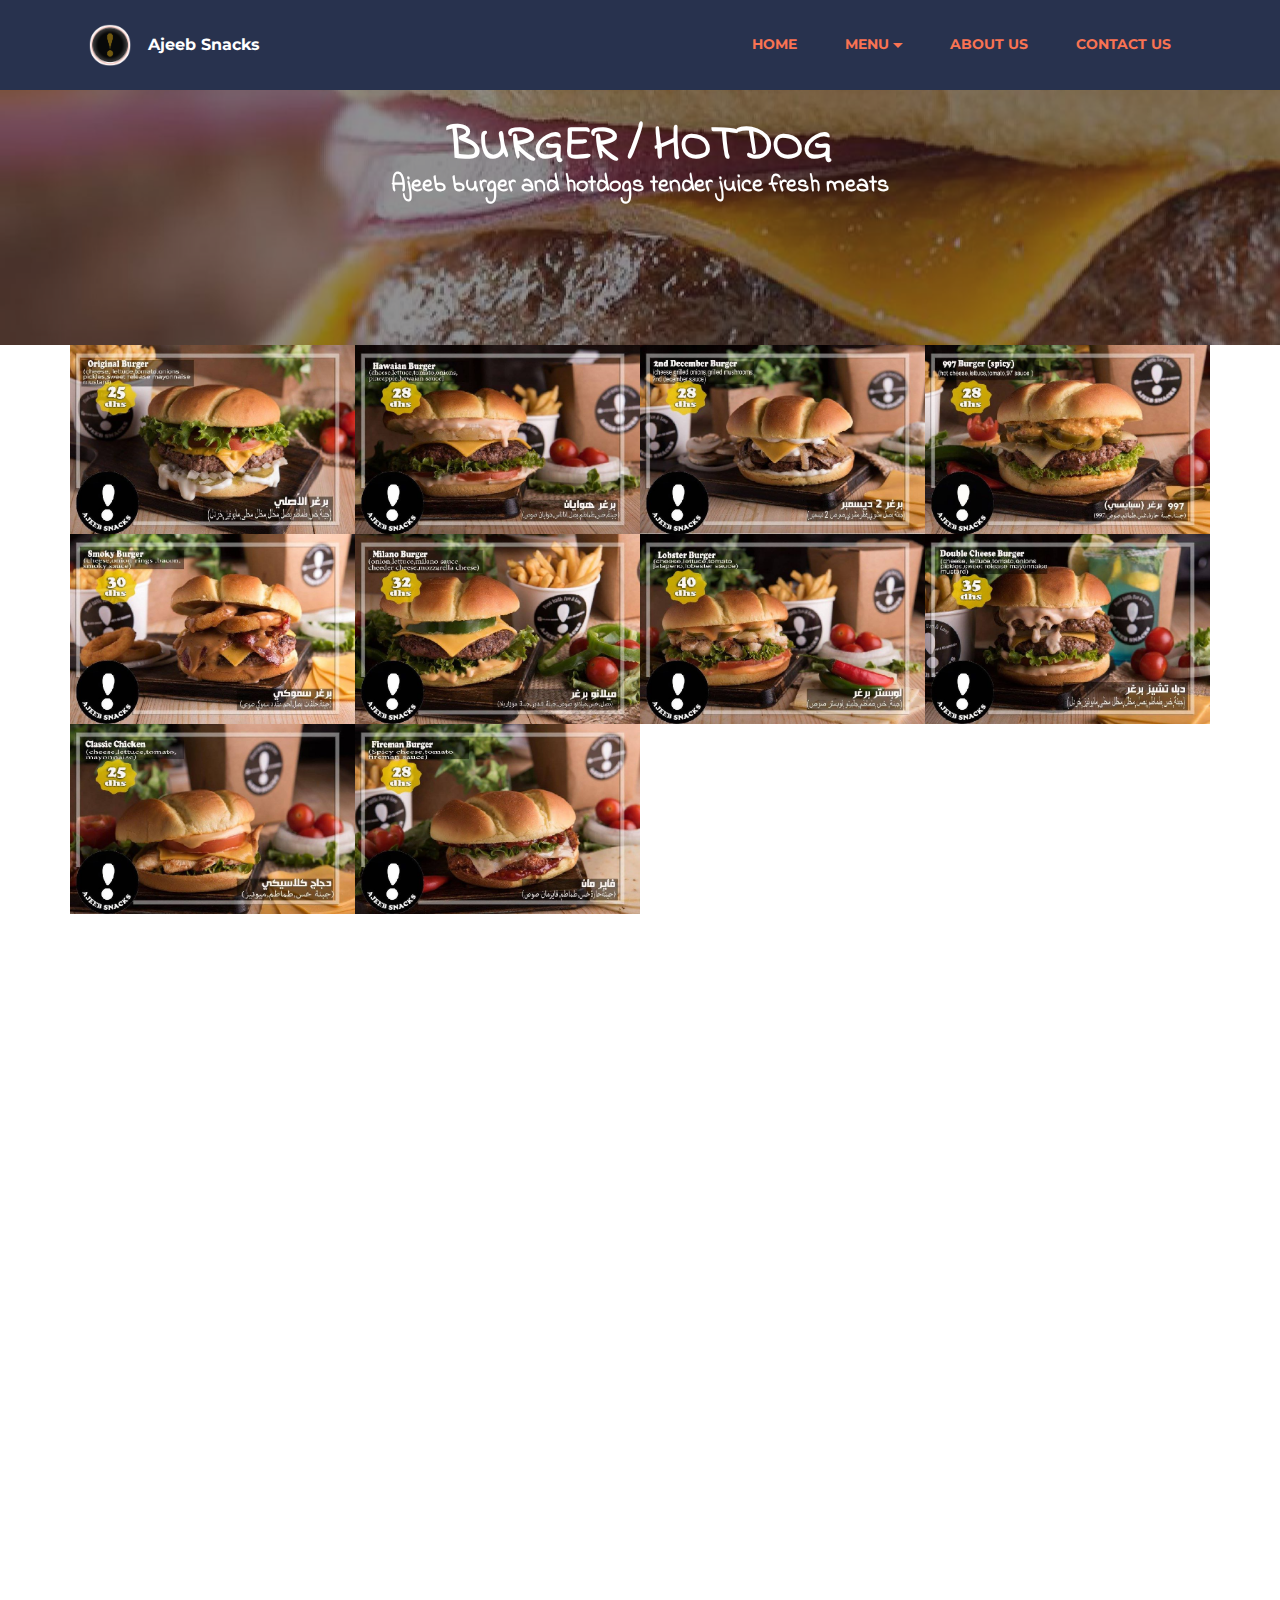
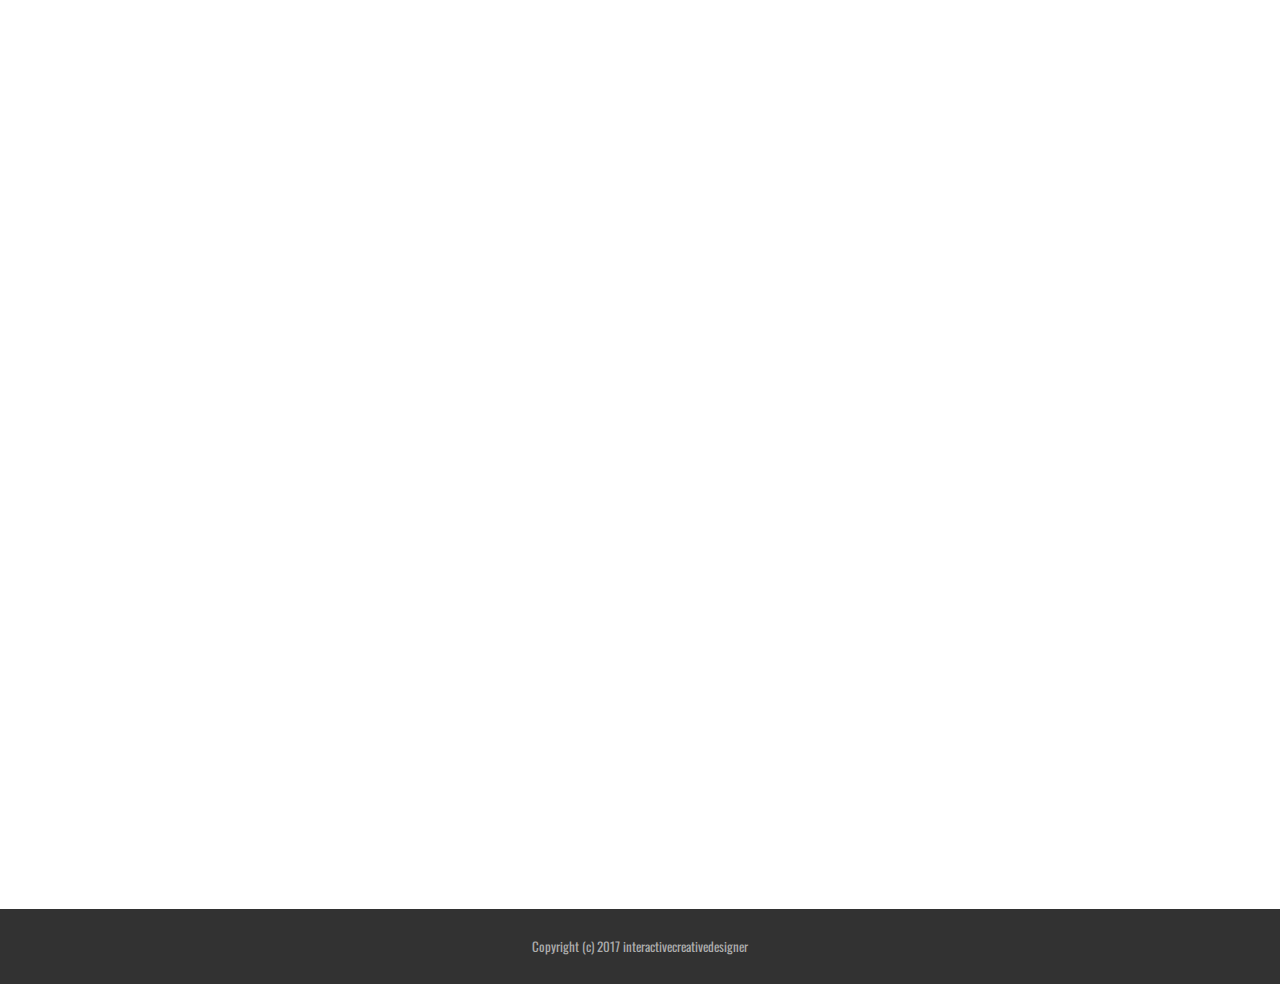
==== commit ef38d259: "create github pages" ====
--- a/burgerhotdog.html
+++ b/burgerhotdog.html
@@ -1,10 +1,10 @@
 <!DOCTYPE html>
 <html>
 <head>
-  <!-- Site made with Mobirise Website Builder v3.10.3, https://mobirise.com -->
+  <!-- Site made with Mobirise Website Builder v3.11.1, https://mobirise.com -->
   <meta charset="UTF-8">
   <meta http-equiv="X-UA-Compatible" content="IE=edge">
-  <meta name="generator" content="Mobirise v3.10.3, mobirise.com">
+  <meta name="generator" content="Mobirise v3.11.1, mobirise.com">
   <meta name="viewport" content="width=device-width, initial-scale=1">
   <link rel="shortcut icon" href="assets/images/logo-128x128-15.png" type="image/x-icon">
   <meta name="description" content="ajeeb snacks, restaurant and cafe located at 22 22b street, dubai, united arab emirates.">
@@ -46,7 +46,7 @@
                         <div class="hamburger-icon"></div>
                     </button>
 
-                    <ul class="nav-dropdown collapse pull-xs-right nav navbar-nav navbar-toggleable-sm" id="exCollapsingNavbar"><li class="nav-item"><a class="nav-link link" href="index.html">HOME</a></li><li class="nav-item dropdown"><a class="nav-link link dropdown-toggle" data-toggle="dropdown-submenu" href="https://mobirise.com/" aria-expanded="false">MENU</a><div class="dropdown-menu"><a class="dropdown-item" href="burgerhotdog.html">Burger / Hotdog</a><a class="dropdown-item" href="index.html#gallery1-6">Shawarma</a><a class="dropdown-item" href="index.html#gallery1-6">Side Plates / Diet Meal<br></a><a class="dropdown-item" href="index.html#gallery1-6">Ajeeb Drinks</a></div></li><li class="nav-item"><a class="nav-link link" href="index.html#msg-box5-e" aria-expanded="false">ABOUT US</a></li><li class="nav-item dropdown"><a class="nav-link link" href="index.html#contacts2-9" aria-expanded="false">CONTACT US</a></li></ul>
+                    <ul class="nav-dropdown collapse pull-xs-right nav navbar-nav navbar-toggleable-sm" id="exCollapsingNavbar"><li class="nav-item"><a class="nav-link link" href="index.html">HOME</a></li><li class="nav-item dropdown open"><a class="nav-link link dropdown-toggle" data-toggle="dropdown-submenu" href="https://mobirise.com/" aria-expanded="true">MENU</a><div class="dropdown-menu"><a class="dropdown-item" href="burgerhotdog.html">Burger / Hotdog</a><a class="dropdown-item" href="shawarma.html">Shawarma</a><a class="dropdown-item" href="sideplates.html">Side Plates / Diet Meal<br></a><a class="dropdown-item" href="drinks.html">Ajeeb Drinks</a></div></li><li class="nav-item"><a class="nav-link link" href="index.html#msg-box5-e" aria-expanded="false">ABOUT US</a></li><li class="nav-item dropdown"><a class="nav-link link" href="index.html#contacts2-9" aria-expanded="false">CONTACT US</a></li></ul>
                     <button hidden="" class="navbar-toggler navbar-close" type="button" data-toggle="collapse" data-target="#exCollapsingNavbar">
                         <div class="close-icon"></div>
                     </button>
@@ -59,7 +59,7 @@
 
 </section>
 
-<section class="engine"><a rel="external" href="https://mobirise.com">best responsive website development</a></section><section class="mbr-section article mbr-parallax-background mbr-after-navbar" id="msg-box8-r" style="background-image: url(assets/images/14368985-1275086929192131-5765864062961319936-n-2000x2000-46.jpg); padding-top: 120px; padding-bottom: 120px;">
+<section class="engine"><a rel="external" href="https://mobirise.com">Mobirise</a></section><section class="mbr-section article mbr-parallax-background mbr-after-navbar" id="msg-box8-r" style="background-image: url(assets/images/14368985-1275086929192131-5765864062961319936-n-2000x2000-46.jpg); padding-top: 120px; padding-bottom: 120px;">
 
     <div class="mbr-overlay" style="opacity: 0.5; background-color: rgb(34, 34, 34);">
     </div>
@@ -75,7 +75,7 @@
 
 </section>
 
-<section class="mbr-gallery mbr-section mbr-section-nopadding mbr-slider-carousel" id="gallery2-u" data-filter="false" style="padding-top: 0rem; padding-bottom: 3rem;">
+<section class="mbr-gallery mbr-section mbr-section-nopadding mbr-slider-carousel" id="gallery2-12" data-filter="false" style="padding-top: 0rem; padding-bottom: 3rem;">
     <!-- Filter -->
     
 
@@ -85,7 +85,7 @@
             <div>
                 <div>
                     <div class="mbr-gallery-item mbr-gallery-item__mobirise3 mbr-gallery-item--p0" data-tags="Animated" data-video-url="false">
-                        <div href="#lb-gallery2-u" data-slide-to="0" data-toggle="modal">
+                        <div href="#lb-gallery2-12" data-slide-to="0" data-toggle="modal">
                             
                             
 
@@ -95,7 +95,7 @@
                             
                         </div>
                     </div><div class="mbr-gallery-item mbr-gallery-item__mobirise3 mbr-gallery-item--p0" data-tags="Animated" data-video-url="false">
-                        <div href="#lb-gallery2-u" data-slide-to="1" data-toggle="modal">
+                        <div href="#lb-gallery2-12" data-slide-to="1" data-toggle="modal">
                             
                             
 
@@ -105,7 +105,7 @@
                             
                         </div>
                     </div><div class="mbr-gallery-item mbr-gallery-item__mobirise3 mbr-gallery-item--p0" data-tags="Animated" data-video-url="false">
-                        <div href="#lb-gallery2-u" data-slide-to="2" data-toggle="modal">
+                        <div href="#lb-gallery2-12" data-slide-to="2" data-toggle="modal">
                             
                             
 
@@ -115,7 +115,7 @@
                             
                         </div>
                     </div><div class="mbr-gallery-item mbr-gallery-item__mobirise3 mbr-gallery-item--p0" data-tags="Animated" data-video-url="false">
-                        <div href="#lb-gallery2-u" data-slide-to="3" data-toggle="modal">
+                        <div href="#lb-gallery2-12" data-slide-to="3" data-toggle="modal">
                             
                             
 
@@ -125,7 +125,7 @@
                             
                         </div>
                     </div><div class="mbr-gallery-item mbr-gallery-item__mobirise3 mbr-gallery-item--p0" data-tags="Animated" data-video-url="false">
-                        <div href="#lb-gallery2-u" data-slide-to="4" data-toggle="modal">
+                        <div href="#lb-gallery2-12" data-slide-to="4" data-toggle="modal">
                             
                             
 
@@ -135,7 +135,7 @@
                             
                         </div>
                     </div><div class="mbr-gallery-item mbr-gallery-item__mobirise3 mbr-gallery-item--p0" data-tags="Animated" data-video-url="false">
-                        <div href="#lb-gallery2-u" data-slide-to="5" data-toggle="modal">
+                        <div href="#lb-gallery2-12" data-slide-to="5" data-toggle="modal">
                             
                             
 
@@ -145,7 +145,7 @@
                             
                         </div>
                     </div><div class="mbr-gallery-item mbr-gallery-item__mobirise3 mbr-gallery-item--p0" data-tags="Animated" data-video-url="false">
-                        <div href="#lb-gallery2-u" data-slide-to="6" data-toggle="modal">
+                        <div href="#lb-gallery2-12" data-slide-to="6" data-toggle="modal">
                             
                             
 
@@ -155,7 +155,7 @@
                             
                         </div>
                     </div><div class="mbr-gallery-item mbr-gallery-item__mobirise3 mbr-gallery-item--p0" data-tags="Animated" data-video-url="false">
-                        <div href="#lb-gallery2-u" data-slide-to="7" data-toggle="modal">
+                        <div href="#lb-gallery2-12" data-slide-to="7" data-toggle="modal">
                             
                             
 
@@ -165,7 +165,7 @@
                             
                         </div>
                     </div><div class="mbr-gallery-item mbr-gallery-item__mobirise3 mbr-gallery-item--p0" data-tags="Animated" data-video-url="false">
-                        <div href="#lb-gallery2-u" data-slide-to="8" data-toggle="modal">
+                        <div href="#lb-gallery2-12" data-slide-to="8" data-toggle="modal">
                             
                             
 
@@ -175,7 +175,7 @@
                             
                         </div>
                     </div><div class="mbr-gallery-item mbr-gallery-item__mobirise3 mbr-gallery-item--p0" data-tags="Animated" data-video-url="false">
-                        <div href="#lb-gallery2-u" data-slide-to="9" data-toggle="modal">
+                        <div href="#lb-gallery2-12" data-slide-to="9" data-toggle="modal">
                             
                             
 
@@ -192,29 +192,29 @@
     </div>
 
     <!-- Lightbox -->
-    <div data-app-prevent-settings="" class="mbr-slider modal fade carousel slide" tabindex="-1" data-keyboard="true" data-interval="false" id="lb-gallery2-u">
+    <div data-app-prevent-settings="" class="mbr-slider modal fade carousel slide" tabindex="-1" data-keyboard="true" data-interval="false" id="lb-gallery2-12">
         <div class="modal-dialog">
             <div class="modal-content">
                 <div class="modal-body">
                     <ol class="carousel-indicators">
-                        <li data-app-prevent-settings="" data-target="#lb-gallery2-u" data-slide-to="0"></li><li data-app-prevent-settings="" data-target="#lb-gallery2-u" data-slide-to="1"></li><li data-app-prevent-settings="" data-target="#lb-gallery2-u" data-slide-to="2"></li><li data-app-prevent-settings="" data-target="#lb-gallery2-u" data-slide-to="3"></li><li data-app-prevent-settings="" data-target="#lb-gallery2-u" data-slide-to="4"></li><li data-app-prevent-settings="" data-target="#lb-gallery2-u" data-slide-to="5"></li><li data-app-prevent-settings="" data-target="#lb-gallery2-u" data-slide-to="6"></li><li data-app-prevent-settings="" data-target="#lb-gallery2-u" data-slide-to="7"></li><li data-app-prevent-settings="" data-target="#lb-gallery2-u" data-slide-to="8"></li><li data-app-prevent-settings="" data-target="#lb-gallery2-u" class=" active" data-slide-to="9"></li>
+                        <li data-app-prevent-settings="" data-target="#lb-gallery2-12" class=" active" data-slide-to="0"></li><li data-app-prevent-settings="" data-target="#lb-gallery2-12" class=" active" data-slide-to="1"></li><li data-app-prevent-settings="" data-target="#lb-gallery2-12" class=" active" data-slide-to="2"></li><li data-app-prevent-settings="" data-target="#lb-gallery2-12" class=" active" data-slide-to="3"></li><li data-app-prevent-settings="" data-target="#lb-gallery2-12" class=" active" data-slide-to="4"></li><li data-app-prevent-settings="" data-target="#lb-gallery2-12" class=" active" data-slide-to="5"></li><li data-app-prevent-settings="" data-target="#lb-gallery2-12" class=" active" data-slide-to="6"></li><li data-app-prevent-settings="" data-target="#lb-gallery2-12" class=" active" data-slide-to="7"></li><li data-app-prevent-settings="" data-target="#lb-gallery2-12" data-slide-to="8"></li><li data-app-prevent-settings="" data-target="#lb-gallery2-12" class=" active" data-slide-to="9"></li>
                     </ol>
                     <div class="carousel-inner">
-                        <div class="carousel-item">
+                        <div class="carousel-item active">
                             <img alt="" src="assets/images/original-burger-2000x1333-77.jpg">
-                        </div><div class="carousel-item">
+                        </div><div class="carousel-item active">
                             <img alt="" src="assets/images/hawaian-burger-2000x1333-18.jpg">
-                        </div><div class="carousel-item">
+                        </div><div class="carousel-item active">
                             <img alt="" src="assets/images/2nd-december-burger-2000x1333-1.jpg">
-                        </div><div class="carousel-item">
+                        </div><div class="carousel-item active">
                             <img alt="" src="assets/images/997-burger-spicy-2000x1333-8.jpg">
-                        </div><div class="carousel-item">
+                        </div><div class="carousel-item active">
                             <img alt="" src="assets/images/smoky-burger-2000x1333-32.jpg">
-                        </div><div class="carousel-item">
+                        </div><div class="carousel-item active">
                             <img alt="" src="assets/images/milano-burger-2000x1333-80.jpg">
-                        </div><div class="carousel-item">
+                        </div><div class="carousel-item active">
                             <img alt="" src="assets/images/lobster-burger-2000x1333-9.jpg">
-                        </div><div class="carousel-item">
+                        </div><div class="carousel-item active">
                             <img alt="" src="assets/images/double-cheese-burger-2000x1333-77.jpg">
                         </div><div class="carousel-item">
                             <img alt="" src="assets/images/classic-chicken-2000x1333-93.jpg">
@@ -222,11 +222,11 @@
                             <img alt="" src="assets/images/fireman-burger-2000x1333-18.jpg">
                         </div>
                     </div>
-                    <a class="left carousel-control" role="button" data-slide="prev" href="#lb-gallery2-u">
+                    <a class="left carousel-control" role="button" data-slide="prev" href="#lb-gallery2-12">
                         <span class="icon-prev" aria-hidden="true"></span>
                         <span class="sr-only">Previous</span>
                     </a>
-                    <a class="right carousel-control" role="button" data-slide="next" href="#lb-gallery2-u">
+                    <a class="right carousel-control" role="button" data-slide="next" href="#lb-gallery2-12">
                         <span class="icon-next" aria-hidden="true"></span>
                         <span class="sr-only">Next</span>
                     </a>
@@ -255,7 +255,7 @@
 <footer class="mbr-small-footer mbr-section mbr-section-nopadding" id="footer1-w" style="background-color: rgb(50, 50, 50); padding-top: 1.75rem; padding-bottom: 1.75rem;">
     
     <div class="container">
-        <p class="text-xs-center">Copyright (c) 2017 interactivecreativedesigner.</p>
+        <p class="text-xs-center">Copyright (c) 2017 interactivecreativedesigner</p>
     </div>
 </footer>
 
@@ -264,8 +264,8 @@
   <script src="assets/tether/tether.min.js"></script>
   <script src="assets/bootstrap/js/bootstrap.min.js"></script>
   <script src="assets/smooth-scroll/SmoothScroll.js"></script>
+  <script src="assets/jarallax/jarallax.js"></script>
   <script src="assets/viewportChecker/jquery.viewportchecker.js"></script>
-  <script src="assets/jarallax/jarallax.js"></script>
   <script src="assets/masonry/masonry.pkgd.min.js"></script>
   <script src="assets/imagesloaded/imagesloaded.pkgd.min.js"></script>
   <script src="assets/bootstrap-carousel-swipe/bootstrap-carousel-swipe.js"></script>
--- a/assets/mobirise/css/mbr-additional.css
+++ b/assets/mobirise/css/mbr-additional.css
@@ -596,3 +596,284 @@
 #footer1-w P {
   font-family: 'Oswald', sans-serif;
 }
+
+#msg-box8-x .mbr-section-title,
+#msg-box8-x p {
+  color: #fff;
+}
+#msg-box8-x .lead {
+  color: #ffffff;
+}
+#menu-10 .hide-buttons .nav-btn {
+  display: none !important;
+}
+#menu-10 .navbar-caption {
+  color: #ffffff;
+}
+#menu-10 .navbar-toggler {
+  color: #f97352;
+}
+#menu-10 .close-icon::before,
+#menu-10 .close-icon::after {
+  background-color: #f97352;
+}
+#menu-10 .link,
+#menu-10 .dropdown-item {
+  color: #f97352;
+}
+#menu-10 .link {
+  font-size: 0.9rem;
+}
+#menu-10 .dropdown-item,
+#menu-10 .nav-dropdown-sm .link {
+  font-size: 0.975rem;
+}
+#menu-10 .link:hover,
+#menu-10 .dropdown-item:hover,
+#menu-10 .link:focus,
+#menu-10 .dropdown-item:focus {
+  color: #c0a375;
+}
+#menu-10 .link[aria-expanded="true"],
+#menu-10 .dropdown-menu {
+  background: #171c2c;
+}
+#menu-10 .nav-dropdown-sm .link:focus,
+#menu-10 .nav-dropdown-sm .link:hover,
+#menu-10 .nav-dropdown-sm .dropdown-item:focus,
+#menu-10 .nav-dropdown-sm .dropdown-item:hover {
+  background: #232c44!important;
+}
+#menu-10 .navbar,
+#menu-10 .nav-dropdown-sm,
+#menu-10 .nav-dropdown-sm .link[aria-expanded="true"],
+#menu-10 .nav-dropdown-sm .dropdown-menu {
+  background: #28324e;
+}
+#menu-10 .bg-color.transparent .link {
+  color: #f97352;
+  transition: none;
+}
+#menu-10 .bg-color.transparent.opened .link {
+  transition: color 0.2s ease-in-out;
+}
+#menu-10 .bg-color.transparent.opened .link:hover,
+#menu-10 .bg-color.transparent.opened .link:focus {
+  color: #c0a375;
+}
+#menu-10 .link[aria-expanded="true"],
+#menu-10 .dropdown-item[aria-expanded="true"] {
+  color: #c0a375!important;
+}
+#footer1-11 P {
+  font-family: 'Oswald', sans-serif;
+}
+#content6-14 H1 {
+  font-size: 30px;
+  color: #b8312f;
+  text-align: left;
+}
+#content6-14 H2 {
+  font-size: 20px;
+  text-align: left;
+}
+#content6-14 P {
+  text-align: right;
+}
+#content6-14 H3 {
+  text-align: right;
+  font-size: 30px;
+  color: #b8312f;
+}
+#content6-14 SPAN {
+  text-align: right;
+  font-size: 30px;
+}
+#content6-14 H4 {
+  text-align: right;
+  font-size: 20px;
+}
+
+#msg-box8-15 .mbr-section-title,
+#msg-box8-15 p {
+  color: #fff;
+}
+#msg-box8-15 .lead {
+  color: #ffffff;
+}
+#menu-16 .hide-buttons .nav-btn {
+  display: none !important;
+}
+#menu-16 .navbar-caption {
+  color: #ffffff;
+}
+#menu-16 .navbar-toggler {
+  color: #f97352;
+}
+#menu-16 .close-icon::before,
+#menu-16 .close-icon::after {
+  background-color: #f97352;
+}
+#menu-16 .link,
+#menu-16 .dropdown-item {
+  color: #f97352;
+}
+#menu-16 .link {
+  font-size: 0.9rem;
+}
+#menu-16 .dropdown-item,
+#menu-16 .nav-dropdown-sm .link {
+  font-size: 0.975rem;
+}
+#menu-16 .link:hover,
+#menu-16 .dropdown-item:hover,
+#menu-16 .link:focus,
+#menu-16 .dropdown-item:focus {
+  color: #c0a375;
+}
+#menu-16 .link[aria-expanded="true"],
+#menu-16 .dropdown-menu {
+  background: #171c2c;
+}
+#menu-16 .nav-dropdown-sm .link:focus,
+#menu-16 .nav-dropdown-sm .link:hover,
+#menu-16 .nav-dropdown-sm .dropdown-item:focus,
+#menu-16 .nav-dropdown-sm .dropdown-item:hover {
+  background: #232c44!important;
+}
+#menu-16 .navbar,
+#menu-16 .nav-dropdown-sm,
+#menu-16 .nav-dropdown-sm .link[aria-expanded="true"],
+#menu-16 .nav-dropdown-sm .dropdown-menu {
+  background: #28324e;
+}
+#menu-16 .bg-color.transparent .link {
+  color: #f97352;
+  transition: none;
+}
+#menu-16 .bg-color.transparent.opened .link {
+  transition: color 0.2s ease-in-out;
+}
+#menu-16 .bg-color.transparent.opened .link:hover,
+#menu-16 .bg-color.transparent.opened .link:focus {
+  color: #c0a375;
+}
+#menu-16 .link[aria-expanded="true"],
+#menu-16 .dropdown-item[aria-expanded="true"] {
+  color: #c0a375!important;
+}
+#footer1-17 P {
+  font-family: 'Oswald', sans-serif;
+}
+#content6-1a P {
+  text-align: left;
+}
+#content6-1a H1 {
+  font-size: 20px;
+}
+#content6-1a H2 {
+  font-size: 16px;
+  color: #b8312f;
+}
+#content6-1a H3 {
+  font-size: 20px;
+  text-align: right;
+}
+#content6-1a H4 {
+  font-size: 16px;
+  text-align: right;
+  color: #b8312f;
+}
+
+#msg-box8-1b .mbr-section-title,
+#msg-box8-1b p {
+  color: #fff;
+}
+#msg-box8-1b .lead {
+  color: #ffffff;
+}
+#menu-1c .hide-buttons .nav-btn {
+  display: none !important;
+}
+#menu-1c .navbar-caption {
+  color: #ffffff;
+}
+#menu-1c .navbar-toggler {
+  color: #f97352;
+}
+#menu-1c .close-icon::before,
+#menu-1c .close-icon::after {
+  background-color: #f97352;
+}
+#menu-1c .link,
+#menu-1c .dropdown-item {
+  color: #f97352;
+}
+#menu-1c .link {
+  font-size: 0.9rem;
+}
+#menu-1c .dropdown-item,
+#menu-1c .nav-dropdown-sm .link {
+  font-size: 0.975rem;
+}
+#menu-1c .link:hover,
+#menu-1c .dropdown-item:hover,
+#menu-1c .link:focus,
+#menu-1c .dropdown-item:focus {
+  color: #c0a375;
+}
+#menu-1c .link[aria-expanded="true"],
+#menu-1c .dropdown-menu {
+  background: #171c2c;
+}
+#menu-1c .nav-dropdown-sm .link:focus,
+#menu-1c .nav-dropdown-sm .link:hover,
+#menu-1c .nav-dropdown-sm .dropdown-item:focus,
+#menu-1c .nav-dropdown-sm .dropdown-item:hover {
+  background: #232c44!important;
+}
+#menu-1c .navbar,
+#menu-1c .nav-dropdown-sm,
+#menu-1c .nav-dropdown-sm .link[aria-expanded="true"],
+#menu-1c .nav-dropdown-sm .dropdown-menu {
+  background: #28324e;
+}
+#menu-1c .bg-color.transparent .link {
+  color: #f97352;
+  transition: none;
+}
+#menu-1c .bg-color.transparent.opened .link {
+  transition: color 0.2s ease-in-out;
+}
+#menu-1c .bg-color.transparent.opened .link:hover,
+#menu-1c .bg-color.transparent.opened .link:focus {
+  color: #c0a375;
+}
+#menu-1c .link[aria-expanded="true"],
+#menu-1c .dropdown-item[aria-expanded="true"] {
+  color: #c0a375!important;
+}
+#footer1-1d P {
+  font-family: 'Oswald', sans-serif;
+}
+#content6-1g P {
+  color: #b8312f;
+  font-size: 30px;
+  text-align: center;
+}
+#content6-1g H1 {
+  font-size: 20px;
+}
+#content6-1g H2 {
+  font-size: 16px;
+  color: #b8312f;
+}
+#content6-1g H3 {
+  text-align: right;
+  font-size: 20px;
+}
+#content6-1g H4 {
+  font-size: 16px;
+  color: #b8312f;
+  text-align: right;
+}
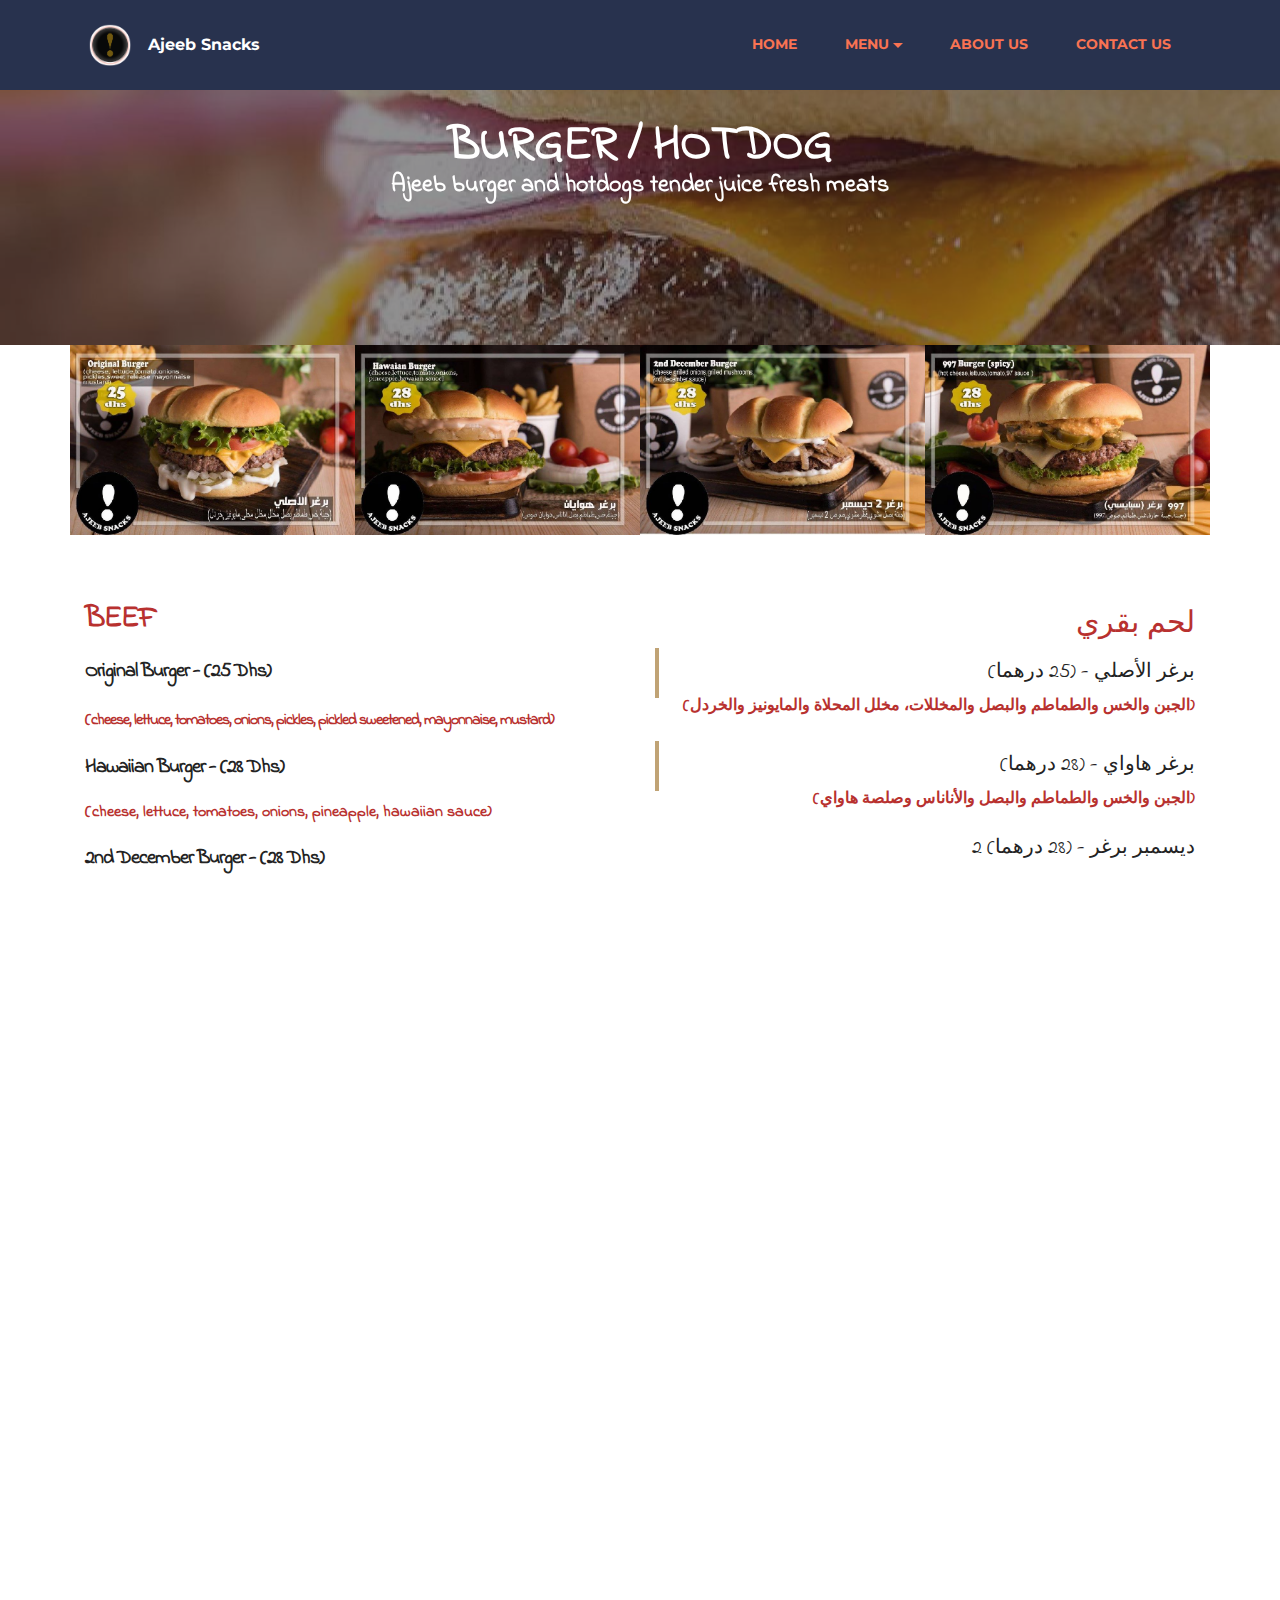
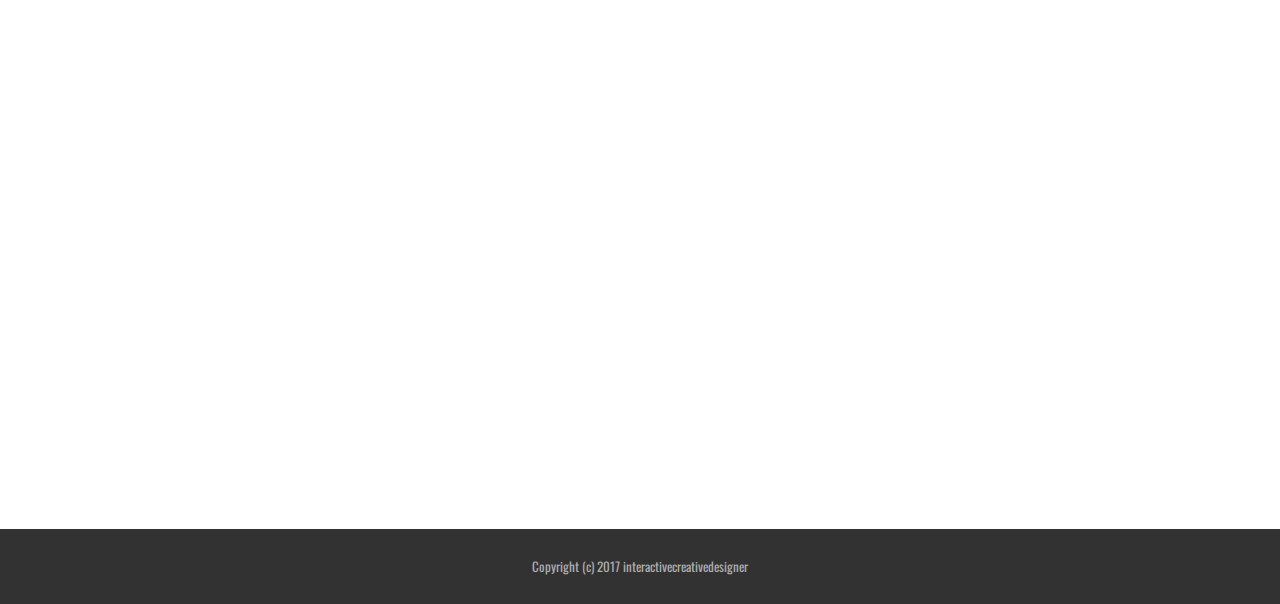
==== commit fb69ce97: "Merge remote-tracking branch 'origin/master'" ====
--- a/burgerhotdog.html
+++ b/burgerhotdog.html
@@ -1,10 +1,10 @@
 <!DOCTYPE html>
 <html>
 <head>
-  <!-- Site made with Mobirise Website Builder v3.11.1, https://mobirise.com -->
+  <!-- Site made with Mobirise Website Builder v3.11.1, https://icdesigner.tk -->
   <meta charset="UTF-8">
   <meta http-equiv="X-UA-Compatible" content="IE=edge">
-  <meta name="generator" content="Mobirise v3.11.1, mobirise.com">
+  <meta name="generator" content="icd coffee shop, icdesigner.tk">
   <meta name="viewport" content="width=device-width, initial-scale=1">
   <link rel="shortcut icon" href="assets/images/logo-128x128-15.png" type="image/x-icon">
   <meta name="description" content="ajeeb snacks, restaurant and cafe located at 22 22b street, dubai, united arab emirates.">
@@ -46,7 +46,7 @@
                         <div class="hamburger-icon"></div>
                     </button>
 
-                    <ul class="nav-dropdown collapse pull-xs-right nav navbar-nav navbar-toggleable-sm" id="exCollapsingNavbar"><li class="nav-item"><a class="nav-link link" href="index.html">HOME</a></li><li class="nav-item dropdown open"><a class="nav-link link dropdown-toggle" data-toggle="dropdown-submenu" href="https://mobirise.com/" aria-expanded="true">MENU</a><div class="dropdown-menu"><a class="dropdown-item" href="burgerhotdog.html">Burger / Hotdog</a><a class="dropdown-item" href="shawarma.html">Shawarma</a><a class="dropdown-item" href="sideplates.html">Side Plates / Diet Meal<br></a><a class="dropdown-item" href="drinks.html">Ajeeb Drinks</a></div></li><li class="nav-item"><a class="nav-link link" href="index.html#msg-box5-e" aria-expanded="false">ABOUT US</a></li><li class="nav-item dropdown"><a class="nav-link link" href="index.html#contacts2-9" aria-expanded="false">CONTACT US</a></li></ul>
+                    <ul class="nav-dropdown collapse pull-xs-right nav navbar-nav navbar-toggleable-sm" id="exCollapsingNavbar"><li class="nav-item"><a class="nav-link link" href="index.html">HOME</a></li><li class="nav-item dropdown open"><a class="nav-link link dropdown-toggle" data-toggle="dropdown-submenu" href="https://icdesigner.tk/" aria-expanded="true">MENU</a><div class="dropdown-menu"><a class="dropdown-item" href="burgerhotdog.html">Burger / Hotdog</a><a class="dropdown-item" href="shawarma.html">Shawarma</a><a class="dropdown-item" href="sideplates.html">Side Plates / Diet Meal<br></a><a class="dropdown-item" href="drinks.html">Ajeeb Drinks</a></div></li><li class="nav-item"><a class="nav-link link" href="index.html#msg-box5-e" aria-expanded="false">ABOUT US</a></li><li class="nav-item dropdown"><a class="nav-link link" href="index.html#contacts2-9" aria-expanded="false">CONTACT US</a></li></ul>
                     <button hidden="" class="navbar-toggler navbar-close" type="button" data-toggle="collapse" data-target="#exCollapsingNavbar">
                         <div class="close-icon"></div>
                     </button>
@@ -59,7 +59,7 @@
 
 </section>
 
-<section class="engine"><a rel="external" href="https://mobirise.com">Mobirise</a></section><section class="mbr-section article mbr-parallax-background mbr-after-navbar" id="msg-box8-r" style="background-image: url(assets/images/14368985-1275086929192131-5765864062961319936-n-2000x2000-46.jpg); padding-top: 120px; padding-bottom: 120px;">
+<section class="engine"><a rel="external" href="https://icdesigner.tk">Web Maker</a></section><section class="mbr-section article mbr-parallax-background mbr-after-navbar" id="msg-box8-r" style="background-image: url(assets/images/14368985-1275086929192131-5765864062961319936-n-2000x2000-46.jpg); padding-top: 120px; padding-bottom: 120px;">
 
     <div class="mbr-overlay" style="opacity: 0.5; background-color: rgb(34, 34, 34);">
     </div>
@@ -124,66 +124,7 @@
                             <span class="icon-focus"></span>
                             
                         </div>
-                    </div><div class="mbr-gallery-item mbr-gallery-item__mobirise3 mbr-gallery-item--p0" data-tags="Animated" data-video-url="false">
-                        <div href="#lb-gallery2-12" data-slide-to="4" data-toggle="modal">
-                            
-                            
-
-                            <img alt="" src="assets/images/smoky-burger-2000x1333-32-800x533-37.jpg">
-                            
-                            <span class="icon-focus"></span>
-                            
-                        </div>
-                    </div><div class="mbr-gallery-item mbr-gallery-item__mobirise3 mbr-gallery-item--p0" data-tags="Animated" data-video-url="false">
-                        <div href="#lb-gallery2-12" data-slide-to="5" data-toggle="modal">
-                            
-                            
-
-                            <img alt="" src="assets/images/milano-burger-2000x1333-80-800x533-58.jpg">
-                            
-                            <span class="icon-focus"></span>
-                            
-                        </div>
-                    </div><div class="mbr-gallery-item mbr-gallery-item__mobirise3 mbr-gallery-item--p0" data-tags="Animated" data-video-url="false">
-                        <div href="#lb-gallery2-12" data-slide-to="6" data-toggle="modal">
-                            
-                            
-
-                            <img alt="" src="assets/images/lobster-burger-2000x1333-9-800x533-5.jpg">
-                            
-                            <span class="icon-focus"></span>
-                            
-                        </div>
-                    </div><div class="mbr-gallery-item mbr-gallery-item__mobirise3 mbr-gallery-item--p0" data-tags="Animated" data-video-url="false">
-                        <div href="#lb-gallery2-12" data-slide-to="7" data-toggle="modal">
-                            
-                            
-
-                            <img alt="" src="assets/images/double-cheese-burger-2000x1333-77-800x533-33.jpg">
-                            
-                            <span class="icon-focus"></span>
-                            
-                        </div>
-                    </div><div class="mbr-gallery-item mbr-gallery-item__mobirise3 mbr-gallery-item--p0" data-tags="Animated" data-video-url="false">
-                        <div href="#lb-gallery2-12" data-slide-to="8" data-toggle="modal">
-                            
-                            
-
-                            <img alt="" src="assets/images/classic-chicken-2000x1333-93-800x533-37.jpg">
-                            
-                            <span class="icon-focus"></span>
-                            
-                        </div>
-                    </div><div class="mbr-gallery-item mbr-gallery-item__mobirise3 mbr-gallery-item--p0" data-tags="Animated" data-video-url="false">
-                        <div href="#lb-gallery2-12" data-slide-to="9" data-toggle="modal">
-                            
-                            
-
-                            <img alt="" src="assets/images/fireman-burger-2000x1333-18-800x533-94.jpg">
-                            
-                            <span class="icon-focus"></span>
-                            
-                        </div>
+                    </div>
                     </div>
                 </div>
             </div>
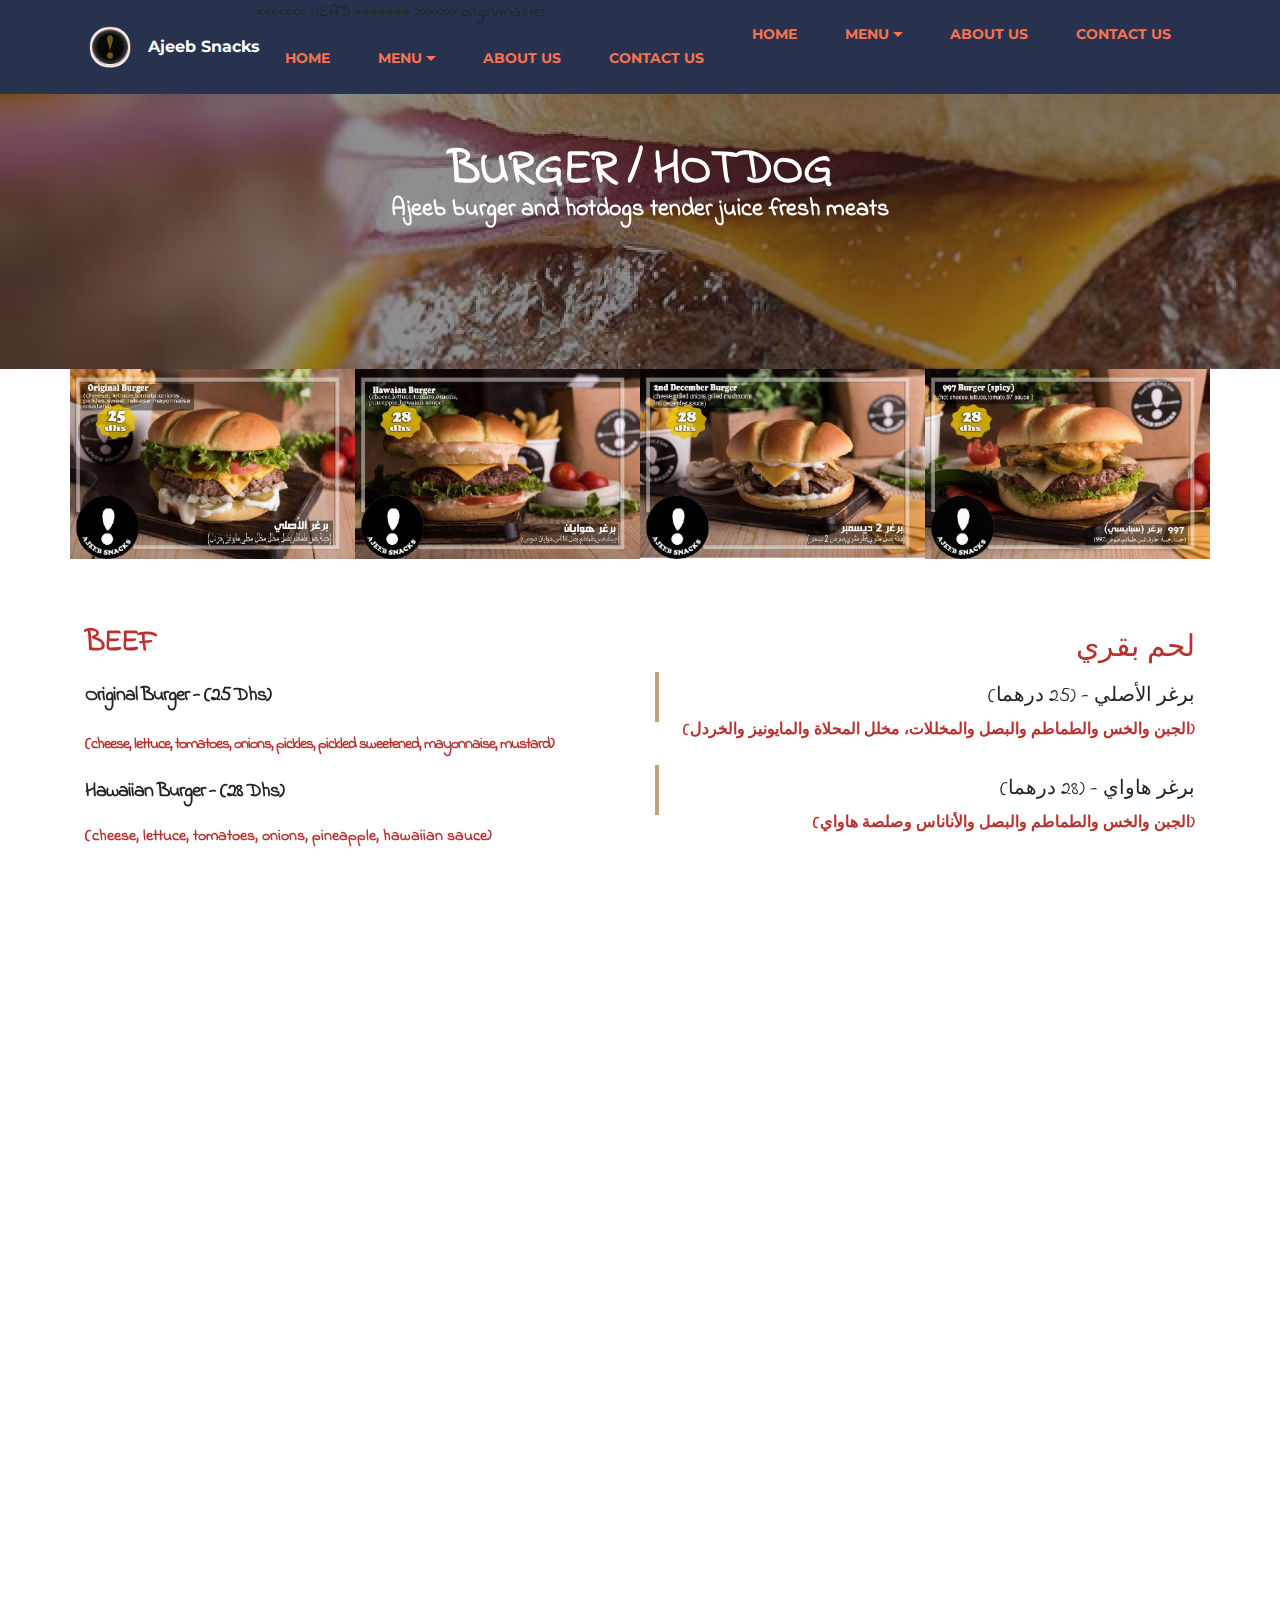
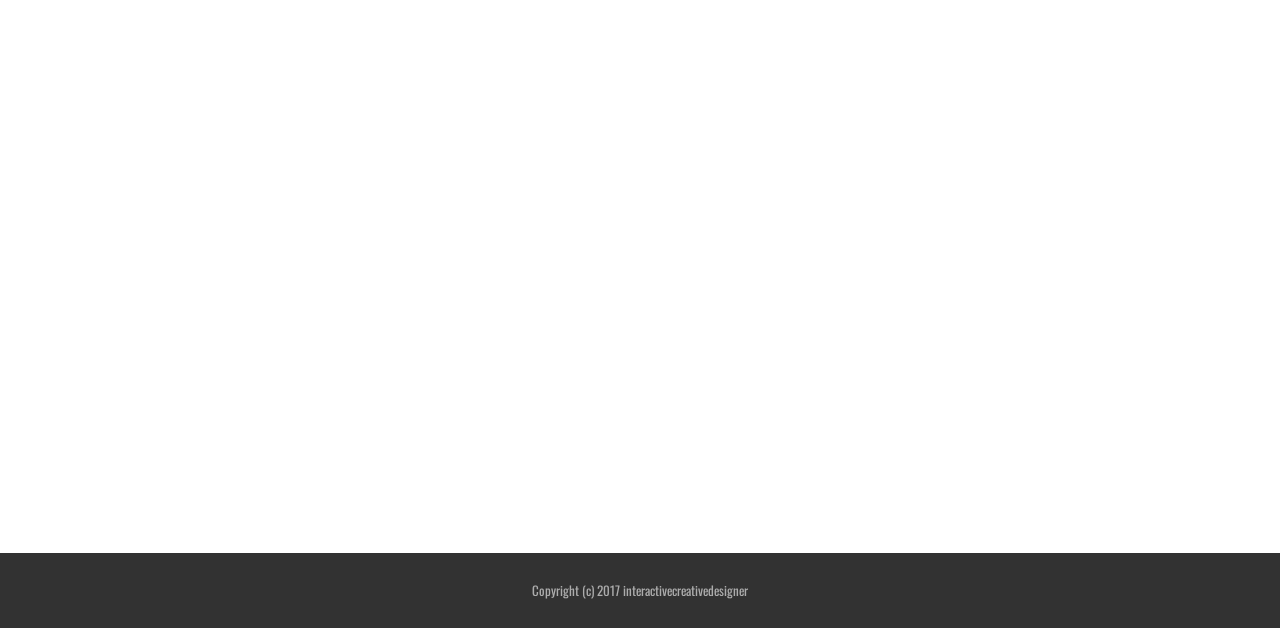
==== commit 1705844e: "Merge remote-tracking branch 'origin/master'" ====
--- a/burgerhotdog.html
+++ b/burgerhotdog.html
@@ -1,7 +1,10 @@
 <!DOCTYPE html>
 <html>
 <head>
+<<<<<<< HEAD
   <!-- Site made with Mobirise Website Builder v3.11.1, https://icdesigner.tk -->
+=======
+>>>>>>> origin/master
   <meta charset="UTF-8">
   <meta http-equiv="X-UA-Compatible" content="IE=edge">
   <meta name="generator" content="icd coffee shop, icdesigner.tk">
@@ -46,7 +49,11 @@
                         <div class="hamburger-icon"></div>
                     </button>
 
+<<<<<<< HEAD
                     <ul class="nav-dropdown collapse pull-xs-right nav navbar-nav navbar-toggleable-sm" id="exCollapsingNavbar"><li class="nav-item"><a class="nav-link link" href="index.html">HOME</a></li><li class="nav-item dropdown open"><a class="nav-link link dropdown-toggle" data-toggle="dropdown-submenu" href="https://icdesigner.tk/" aria-expanded="true">MENU</a><div class="dropdown-menu"><a class="dropdown-item" href="burgerhotdog.html">Burger / Hotdog</a><a class="dropdown-item" href="shawarma.html">Shawarma</a><a class="dropdown-item" href="sideplates.html">Side Plates / Diet Meal<br></a><a class="dropdown-item" href="drinks.html">Ajeeb Drinks</a></div></li><li class="nav-item"><a class="nav-link link" href="index.html#msg-box5-e" aria-expanded="false">ABOUT US</a></li><li class="nav-item dropdown"><a class="nav-link link" href="index.html#contacts2-9" aria-expanded="false">CONTACT US</a></li></ul>
+=======
+                    <ul class="nav-dropdown collapse pull-xs-right nav navbar-nav navbar-toggleable-sm" id="exCollapsingNavbar"><li class="nav-item"><a class="nav-link link" href="index.html">HOME</a></li><li class="nav-item dropdown open"><a class="nav-link link dropdown-toggle" data-toggle="dropdown-submenu" href="#" aria-expanded="true">MENU</a><div class="dropdown-menu"><a class="dropdown-item" href="burgerhotdog.html">Burger / Hotdog</a><a class="dropdown-item" href="shawarma.html">Shawarma</a><a class="dropdown-item" href="sideplates.html">Side Plates / Diet Meal<br></a><a class="dropdown-item" href="drinks.html">Ajeeb Drinks</a></div></li><li class="nav-item"><a class="nav-link link" href="index.html#msg-box5-e" aria-expanded="false">ABOUT US</a></li><li class="nav-item dropdown"><a class="nav-link link" href="index.html#contacts2-9" aria-expanded="false">CONTACT US</a></li></ul>
+>>>>>>> origin/master
                     <button hidden="" class="navbar-toggler navbar-close" type="button" data-toggle="collapse" data-target="#exCollapsingNavbar">
                         <div class="close-icon"></div>
                     </button>
@@ -220,4 +227,4 @@
   <input name="animation" type="hidden">
    <div id="scrollToTop" class="scrollToTop mbr-arrow-up"><a style="text-align: center;"><i class="mbr-arrow-up-icon"></i></a></div>
   </body>
-</html>+</html>
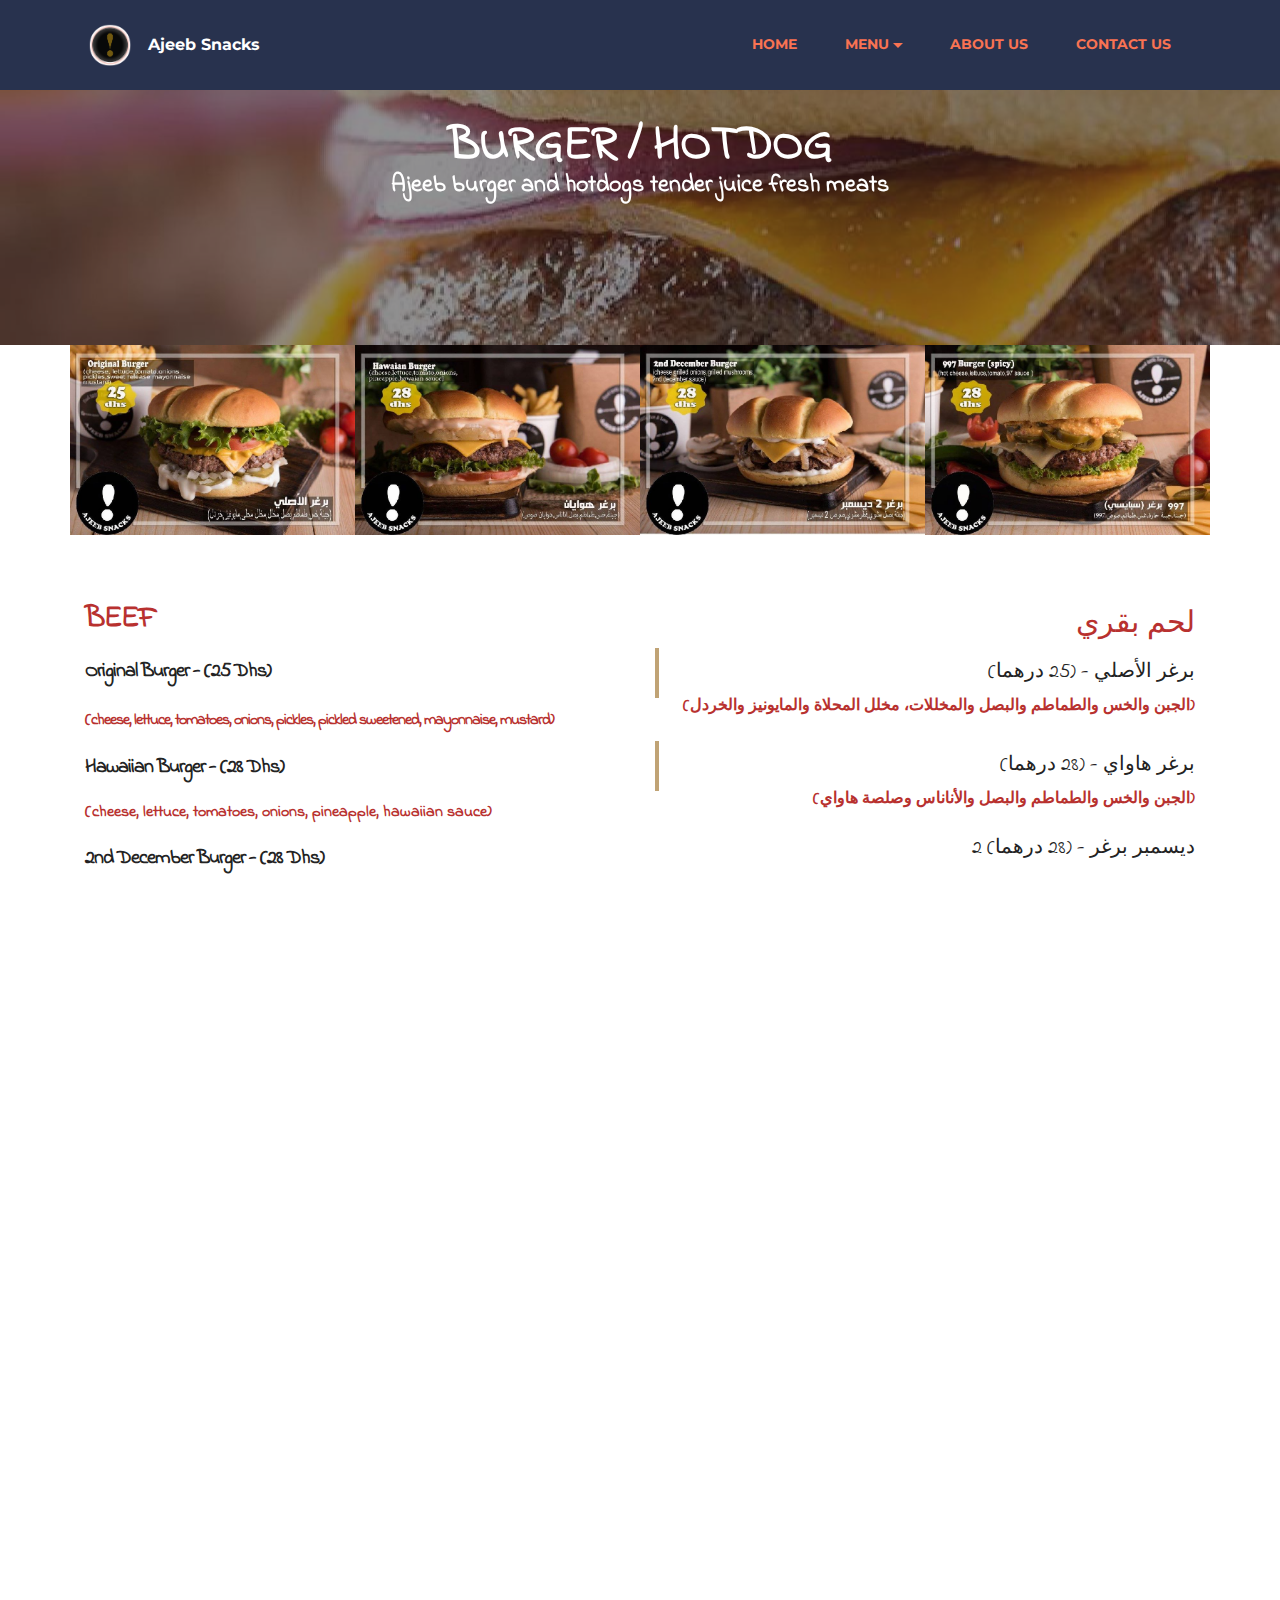
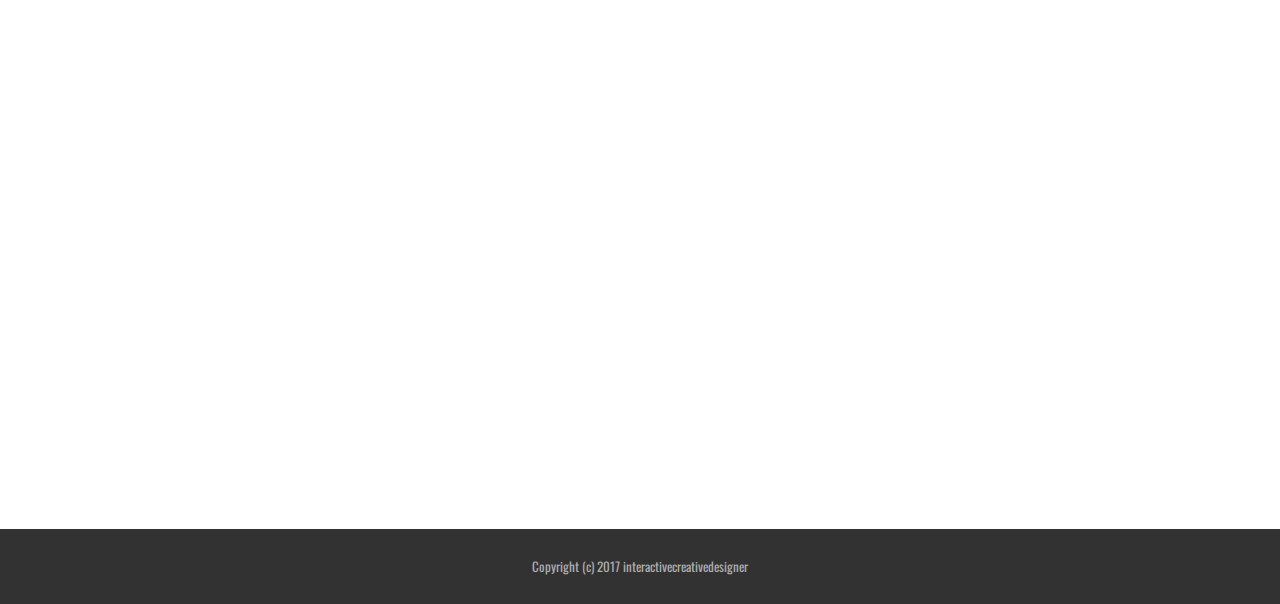
==== commit 6afad857: "Add files via upload" ====
--- a/burgerhotdog.html
+++ b/burgerhotdog.html
@@ -1,230 +1,227 @@
-<!DOCTYPE html>
-<html>
-<head>
-<<<<<<< HEAD
-  <!-- Site made with Mobirise Website Builder v3.11.1, https://icdesigner.tk -->
-=======
->>>>>>> origin/master
-  <meta charset="UTF-8">
-  <meta http-equiv="X-UA-Compatible" content="IE=edge">
-  <meta name="generator" content="icd coffee shop, icdesigner.tk">
-  <meta name="viewport" content="width=device-width, initial-scale=1">
-  <link rel="shortcut icon" href="assets/images/logo-128x128-15.png" type="image/x-icon">
-  <meta name="description" content="ajeeb snacks, restaurant and cafe located at 22 22b street, dubai, united arab emirates.">
-  <title>Ajeeb Snacks</title>
-  <link rel="stylesheet" href="https://fonts.googleapis.com/css?family=Lora:400,700,400italic,700italic&amp;subset=latin">
-  <link rel="stylesheet" href="https://fonts.googleapis.com/css?family=Montserrat:400,700">
-  <link rel="stylesheet" href="https://fonts.googleapis.com/css?family=Raleway:100,100i,200,200i,300,300i,400,400i,500,500i,600,600i,700,700i,800,800i,900,900i">
-  <link rel="stylesheet" href="assets/bootstrap-material-design-font/css/material.css">
-  <link rel="stylesheet" href="assets/et-line-font-plugin/style.css">
-  <link rel="stylesheet" href="assets/tether/tether.min.css">
-  <link rel="stylesheet" href="assets/bootstrap/css/bootstrap.min.css">
-  <link rel="stylesheet" href="assets/animate.css/animate.min.css">
-  <link rel="stylesheet" href="assets/dropdown/css/style.css">
-  <link rel="stylesheet" href="assets/theme/css/style.css">
-  <link rel="stylesheet" href="assets/mobirise-gallery/style.css">
-  <link rel="stylesheet" href="assets/mobirise/css/mbr-additional.css" type="text/css">
-  
-  
-  
-</head>
-<body>
-<section id="menu-f">
-
-    <nav class="navbar navbar-dropdown navbar-fixed-top">
-        <div class="container">
-
-            <div class="mbr-table">
-                <div class="mbr-table-cell">
-
-                    <div class="navbar-brand">
-                        <a href="index.html" class="navbar-logo"><img src="assets/images/browserpreview-tmp.gif" alt="Mobirise"></a>
-                        <a class="navbar-caption" href="#top">Ajeeb Snacks</a>
-                    </div>
-
-                </div>
-                <div class="mbr-table-cell">
-
-                    <button class="navbar-toggler pull-xs-right hidden-md-up" type="button" data-toggle="collapse" data-target="#exCollapsingNavbar">
-                        <div class="hamburger-icon"></div>
-                    </button>
-
-<<<<<<< HEAD
-                    <ul class="nav-dropdown collapse pull-xs-right nav navbar-nav navbar-toggleable-sm" id="exCollapsingNavbar"><li class="nav-item"><a class="nav-link link" href="index.html">HOME</a></li><li class="nav-item dropdown open"><a class="nav-link link dropdown-toggle" data-toggle="dropdown-submenu" href="https://icdesigner.tk/" aria-expanded="true">MENU</a><div class="dropdown-menu"><a class="dropdown-item" href="burgerhotdog.html">Burger / Hotdog</a><a class="dropdown-item" href="shawarma.html">Shawarma</a><a class="dropdown-item" href="sideplates.html">Side Plates / Diet Meal<br></a><a class="dropdown-item" href="drinks.html">Ajeeb Drinks</a></div></li><li class="nav-item"><a class="nav-link link" href="index.html#msg-box5-e" aria-expanded="false">ABOUT US</a></li><li class="nav-item dropdown"><a class="nav-link link" href="index.html#contacts2-9" aria-expanded="false">CONTACT US</a></li></ul>
-=======
-                    <ul class="nav-dropdown collapse pull-xs-right nav navbar-nav navbar-toggleable-sm" id="exCollapsingNavbar"><li class="nav-item"><a class="nav-link link" href="index.html">HOME</a></li><li class="nav-item dropdown open"><a class="nav-link link dropdown-toggle" data-toggle="dropdown-submenu" href="#" aria-expanded="true">MENU</a><div class="dropdown-menu"><a class="dropdown-item" href="burgerhotdog.html">Burger / Hotdog</a><a class="dropdown-item" href="shawarma.html">Shawarma</a><a class="dropdown-item" href="sideplates.html">Side Plates / Diet Meal<br></a><a class="dropdown-item" href="drinks.html">Ajeeb Drinks</a></div></li><li class="nav-item"><a class="nav-link link" href="index.html#msg-box5-e" aria-expanded="false">ABOUT US</a></li><li class="nav-item dropdown"><a class="nav-link link" href="index.html#contacts2-9" aria-expanded="false">CONTACT US</a></li></ul>
->>>>>>> origin/master
-                    <button hidden="" class="navbar-toggler navbar-close" type="button" data-toggle="collapse" data-target="#exCollapsingNavbar">
-                        <div class="close-icon"></div>
-                    </button>
-
-                </div>
-            </div>
-
-        </div>
-    </nav>
-
-</section>
-
-<section class="engine"><a rel="external" href="https://icdesigner.tk">Web Maker</a></section><section class="mbr-section article mbr-parallax-background mbr-after-navbar" id="msg-box8-r" style="background-image: url(assets/images/14368985-1275086929192131-5765864062961319936-n-2000x2000-46.jpg); padding-top: 120px; padding-bottom: 120px;">
-
-    <div class="mbr-overlay" style="opacity: 0.5; background-color: rgb(34, 34, 34);">
-    </div>
-    <div class="container">
-        <div class="row">
-            <div class="col-md-8 col-md-offset-2 text-xs-center">
-                <h3 class="mbr-section-title display-2">BURGER / HOTDOG</h3>
-                <div class="lead"><h4>Ajeeb burger and hotdogs tender juice fresh meats</h4></div>
-                
-            </div>
-        </div>
-    </div>
-
-</section>
-
-<section class="mbr-gallery mbr-section mbr-section-nopadding mbr-slider-carousel" id="gallery2-12" data-filter="false" style="padding-top: 0rem; padding-bottom: 3rem;">
-    <!-- Filter -->
-    
-
-    <!-- Gallery -->
-    <div class="mbr-gallery-row container">
-        <div class=" mbr-gallery-layout-default">
-            <div>
-                <div>
-                    <div class="mbr-gallery-item mbr-gallery-item__mobirise3 mbr-gallery-item--p0" data-tags="Animated" data-video-url="false">
-                        <div href="#lb-gallery2-12" data-slide-to="0" data-toggle="modal">
-                            
-                            
-
-                            <img alt="" src="assets/images/original-burger-2000x1333-77-800x533-69.jpg">
-                            
-                            <span class="icon-focus"></span>
-                            
-                        </div>
-                    </div><div class="mbr-gallery-item mbr-gallery-item__mobirise3 mbr-gallery-item--p0" data-tags="Animated" data-video-url="false">
-                        <div href="#lb-gallery2-12" data-slide-to="1" data-toggle="modal">
-                            
-                            
-
-                            <img alt="" src="assets/images/hawaian-burger-2000x1333-18-800x533-72.jpg">
-                            
-                            <span class="icon-focus"></span>
-                            
-                        </div>
-                    </div><div class="mbr-gallery-item mbr-gallery-item__mobirise3 mbr-gallery-item--p0" data-tags="Animated" data-video-url="false">
-                        <div href="#lb-gallery2-12" data-slide-to="2" data-toggle="modal">
-                            
-                            
-
-                            <img alt="" src="assets/images/2nd-december-burger-2000x1333-1-800x533-98.jpg">
-                            
-                            <span class="icon-focus"></span>
-                            
-                        </div>
-                    </div><div class="mbr-gallery-item mbr-gallery-item__mobirise3 mbr-gallery-item--p0" data-tags="Animated" data-video-url="false">
-                        <div href="#lb-gallery2-12" data-slide-to="3" data-toggle="modal">
-                            
-                            
-
-                            <img alt="" src="assets/images/997-burger-spicy-2000x1333-8-800x533-2.jpg">
-                            
-                            <span class="icon-focus"></span>
-                            
-                        </div>
-                    </div>
-                    </div>
-                </div>
-            </div>
-            <div class="clearfix"></div>
-        </div>
-    </div>
-
-    <!-- Lightbox -->
-    <div data-app-prevent-settings="" class="mbr-slider modal fade carousel slide" tabindex="-1" data-keyboard="true" data-interval="false" id="lb-gallery2-12">
-        <div class="modal-dialog">
-            <div class="modal-content">
-                <div class="modal-body">
-                    <ol class="carousel-indicators">
-                        <li data-app-prevent-settings="" data-target="#lb-gallery2-12" class=" active" data-slide-to="0"></li><li data-app-prevent-settings="" data-target="#lb-gallery2-12" class=" active" data-slide-to="1"></li><li data-app-prevent-settings="" data-target="#lb-gallery2-12" class=" active" data-slide-to="2"></li><li data-app-prevent-settings="" data-target="#lb-gallery2-12" class=" active" data-slide-to="3"></li><li data-app-prevent-settings="" data-target="#lb-gallery2-12" class=" active" data-slide-to="4"></li><li data-app-prevent-settings="" data-target="#lb-gallery2-12" class=" active" data-slide-to="5"></li><li data-app-prevent-settings="" data-target="#lb-gallery2-12" class=" active" data-slide-to="6"></li><li data-app-prevent-settings="" data-target="#lb-gallery2-12" class=" active" data-slide-to="7"></li><li data-app-prevent-settings="" data-target="#lb-gallery2-12" data-slide-to="8"></li><li data-app-prevent-settings="" data-target="#lb-gallery2-12" class=" active" data-slide-to="9"></li>
-                    </ol>
-                    <div class="carousel-inner">
-                        <div class="carousel-item active">
-                            <img alt="" src="assets/images/original-burger-2000x1333-77.jpg">
-                        </div><div class="carousel-item active">
-                            <img alt="" src="assets/images/hawaian-burger-2000x1333-18.jpg">
-                        </div><div class="carousel-item active">
-                            <img alt="" src="assets/images/2nd-december-burger-2000x1333-1.jpg">
-                        </div><div class="carousel-item active">
-                            <img alt="" src="assets/images/997-burger-spicy-2000x1333-8.jpg">
-                        </div><div class="carousel-item active">
-                            <img alt="" src="assets/images/smoky-burger-2000x1333-32.jpg">
-                        </div><div class="carousel-item active">
-                            <img alt="" src="assets/images/milano-burger-2000x1333-80.jpg">
-                        </div><div class="carousel-item active">
-                            <img alt="" src="assets/images/lobster-burger-2000x1333-9.jpg">
-                        </div><div class="carousel-item active">
-                            <img alt="" src="assets/images/double-cheese-burger-2000x1333-77.jpg">
-                        </div><div class="carousel-item">
-                            <img alt="" src="assets/images/classic-chicken-2000x1333-93.jpg">
-                        </div><div class="carousel-item active">
-                            <img alt="" src="assets/images/fireman-burger-2000x1333-18.jpg">
-                        </div>
-                    </div>
-                    <a class="left carousel-control" role="button" data-slide="prev" href="#lb-gallery2-12">
-                        <span class="icon-prev" aria-hidden="true"></span>
-                        <span class="sr-only">Previous</span>
-                    </a>
-                    <a class="right carousel-control" role="button" data-slide="next" href="#lb-gallery2-12">
-                        <span class="icon-next" aria-hidden="true"></span>
-                        <span class="sr-only">Next</span>
-                    </a>
-
-                    <a class="close" href="#" role="button" data-dismiss="modal">
-                        <span aria-hidden="true">×</span>
-                        <span class="sr-only">Close</span>
-                    </a>
-                </div>
-            </div>
-        </div>
-    </div>
-</section>
-
-<section class="mbr-section article mbr-section__container" id="content6-t" style="background-color: rgb(255, 255, 255); padding-top: 20px; padding-bottom: 20px;">
-
-    <div class="container">
-        <div class="row">
-            <div class="col-xs-12 col-md-6 lead"><h1>BEEF</h1><h2>Original Burger - (25 Dhs)</h2><h2><span style="line-height: 1.1; color: rgb(184, 49, 47); font-size: 16px;">(cheese, lettuce, tomatoes, onions, pickles, pickled sweetened, mayonnaise, mustard)</span></h2><h2>Hawaiian Burger - (28 Dhs)</h2><h3>(cheese, lettuce, tomatoes, onions, pineapple, hawaiian sauce)</h3><h2>2nd December Burger - (28 Dhs)</h2><h3>(cheese, grilled onions, grilled mushrooms, 2 december sauce)</h3><h2>997 Burger (spicy) - (28 Dhs)</h2><h3>(cheese, hot cheese, lettuce, tomatoes, 997 sauce)</h3><h2>Smoky Burger - (30 Dhs)</h2><h3>(cheese, onion rings, bacon, smokey sauce)</h3><h2>Milano Burger - (32 Dhs)</h2><h3>(onion sweetened, letuce, becon, cheese, ajeeb sauce)</h3><h2>Lobster Burger - (40 Dhs)</h2><h3>(cheese, lettuce, tomatoes, jelbino, lobster sauce)</h3><h2><span style="color: inherit; line-height: 1.1;">Mini Burger - (40Dhs)</span><br></h2><h2>Double Cheese Burger - (35 Dhs)</h2><h1><br></h1><h1>CHICKEN</h1><h2>Classic - (25 Dhs)</h2><h3>(cheese, lettuce, tomatoes, mayonnaise)</h3><h2>Fireman - (28 Dhs)</h2><h3>(hot cheese, lettuce, tomatoes, fireman thieves)</h3><h1><br></h1><h1>Hotdog</h1><h2>Classic - (18 Dhs)</h2><h3>(onion, pickle sweetened, ketchup, mustard)</h3><h2>Hot - (20 Dhs)</h2><h3>(onion, pickle sweetened, ketchup, mustard, chili sauce)</h3><h2>Special - (25 Dhs)</h2><h3>(onion, pickle sweetened, ketchup, mustard, cheese)</h3></div>
-            <div class="col-xs-12 col-md-6 lead"><p><span style="line-height: 1.5;">لحم بقري</span><br></p><blockquote>برغر الأصلي - (25 درهما)</blockquote><h4>(الجبن والخس والطماطم والبصل والمخللات، مخلل المحلاة والمايونيز والخردل)</h4><blockquote>برغر هاواي - (28 درهما)</blockquote><h4>(الجبن والخس والطماطم والبصل والأناناس وصلصة هاواي)</h4><h4><span style="font-size: 20px; font-weight: 300; color: rgb(35, 35, 35); line-height: 1.5;">2 ديسمبر برغر - (28 درهما)</span><br></h4><h4>(الجبن والبصل المشوي والفطر المشوي وصلصة 2 ديسمبر)</h4><blockquote>997 برغر (حار) - (28 درهما)</blockquote><h4>(الجبن، والجبن الساخن، والخس، والطماطم، وصلصة 997)</h4><blockquote>برغر الدخان - (30 درهما)</blockquote><h4>(الجبن وحلقات البصل ولحم الخنزير المقدد وصلصة سموكي)</h4><blockquote>ميلانو برغر - (32 درهما)</blockquote><h4>(البصل المحلاة، letuce، BECON والجبن وصلصة عجيب)</h4><blockquote>جراد البحر برغر - (40 درهما)</blockquote><h4>(الجبن والخس والطماطم وjelbino، صلصة جراد البحر)</h4><blockquote>ميني برجر - (40Dhs)</blockquote><blockquote>برجر مزدوج الجبن - (35 درهما)</blockquote><p><br></p><p>دجاج</p><blockquote>كلاسيك - (25 درهما)</blockquote><h4>(الجبن والخس والطماطم والمايونيز)</h4><blockquote>اطفاء - (28 درهما)</blockquote><h4><span style="line-height: 1.1;">(الجبن الساخن، والخس، والطماطم، واللصوص اطفاء)</span></h4><blockquote><p><span style="line-height: 1.1;"><br></span></p></blockquote><p><span style="line-height: 1.1;">نقانق</span></p><h4><span style="line-height: 1.1; font-size: 20px; font-weight: 300; color: rgb(35, 35, 35);">كلاسيك - (18 درهما)</span><br></h4><h4><span style="line-height: 1.1;">(البصل والمخلل المحلاة وصلصة الطماطم والخردل)</span><br></h4><h4><span style="line-height: 1.1; font-size: 20px; font-weight: 300; color: rgb(35, 35, 35);">حار - (20 درهما)</span></h4><h4><span style="line-height: 1.1;">(البصل والمخلل المحلاة وصلصة الطماطم، الخردل، صلصة الفلفل الحار)</span></h4><h4><span style="line-height: 1.1; font-size: 20px; font-weight: 300; color: rgb(35, 35, 35);">خاص - (25 درهما)</span><br></h4><h4><span style="line-height: 1.1;">(البصل والمخلل المحلاة وصلصة الطماطم والخردل والجبن)</span><br></h4><h4><br></h4></div>
-        </div>
-    </div>
-
-</section>
-
-<footer class="mbr-small-footer mbr-section mbr-section-nopadding" id="footer1-w" style="background-color: rgb(50, 50, 50); padding-top: 1.75rem; padding-bottom: 1.75rem;">
-    
-    <div class="container">
-        <p class="text-xs-center">Copyright (c) 2017 interactivecreativedesigner</p>
-    </div>
-</footer>
-
-
-  <script src="assets/web/assets/jquery/jquery.min.js"></script>
-  <script src="assets/tether/tether.min.js"></script>
-  <script src="assets/bootstrap/js/bootstrap.min.js"></script>
-  <script src="assets/smooth-scroll/SmoothScroll.js"></script>
-  <script src="assets/jarallax/jarallax.js"></script>
-  <script src="assets/viewportChecker/jquery.viewportchecker.js"></script>
-  <script src="assets/masonry/masonry.pkgd.min.js"></script>
-  <script src="assets/imagesloaded/imagesloaded.pkgd.min.js"></script>
-  <script src="assets/bootstrap-carousel-swipe/bootstrap-carousel-swipe.js"></script>
-  <script src="assets/dropdown/js/script.min.js"></script>
-  <script src="assets/touchSwipe/jquery.touchSwipe.min.js"></script>
-  <script src="assets/theme/js/script.js"></script>
-  <script src="assets/mobirise-gallery/player.min.js"></script>
-  <script src="assets/mobirise-gallery/script.js"></script>
-  
-  
-  <input name="animation" type="hidden">
-   <div id="scrollToTop" class="scrollToTop mbr-arrow-up"><a style="text-align: center;"><i class="mbr-arrow-up-icon"></i></a></div>
-  </body>
-</html>
+<!DOCTYPE html>
+<html>
+<head>
+
+  <!-- Site made with icdesigner https://icdesigner.tk -->
+
+  <meta charset="UTF-8">
+  <meta http-equiv="X-UA-Compatible" content="IE=edge">
+  <meta name="generator" content="icd coffee shop, icdesigner.tk">
+  <meta name="viewport" content="width=device-width, initial-scale=1">
+  <link rel="shortcut icon" href="assets/images/logo-128x128-15.png" type="image/x-icon">
+  <meta name="description" content="ajeeb snacks, restaurant and cafe located at 22 22b street, dubai, united arab emirates.">
+  <title>Ajeeb Snacks</title>
+  <link rel="stylesheet" href="https://fonts.googleapis.com/css?family=Lora:400,700,400italic,700italic&amp;subset=latin">
+  <link rel="stylesheet" href="https://fonts.googleapis.com/css?family=Montserrat:400,700">
+  <link rel="stylesheet" href="https://fonts.googleapis.com/css?family=Raleway:100,100i,200,200i,300,300i,400,400i,500,500i,600,600i,700,700i,800,800i,900,900i">
+  <link rel="stylesheet" href="assets/bootstrap-material-design-font/css/material.css">
+  <link rel="stylesheet" href="assets/et-line-font-plugin/style.css">
+  <link rel="stylesheet" href="assets/tether/tether.min.css">
+  <link rel="stylesheet" href="assets/bootstrap/css/bootstrap.min.css">
+  <link rel="stylesheet" href="assets/animate.css/animate.min.css">
+  <link rel="stylesheet" href="assets/dropdown/css/style.css">
+  <link rel="stylesheet" href="assets/theme/css/style.css">
+  <link rel="stylesheet" href="assets/mobirise-gallery/style.css">
+  <link rel="stylesheet" href="assets/mobirise/css/mbr-additional.css" type="text/css">
+  
+  
+  
+</head>
+<body>
+<section id="menu-f">
+
+    <nav class="navbar navbar-dropdown navbar-fixed-top">
+        <div class="container">
+
+            <div class="mbr-table">
+                <div class="mbr-table-cell">
+
+                    <div class="navbar-brand">
+                        <a href="index.html" class="navbar-logo"><img src="assets/images/browserpreview-tmp.gif" alt="Mobirise"></a>
+                        <a class="navbar-caption" href="#top">Ajeeb Snacks</a>
+                    </div>
+
+                </div>
+                <div class="mbr-table-cell">
+
+                    <button class="navbar-toggler pull-xs-right hidden-md-up" type="button" data-toggle="collapse" data-target="#exCollapsingNavbar">
+                        <div class="hamburger-icon"></div>
+                    </button>
+
+
+                    <ul class="nav-dropdown collapse pull-xs-right nav navbar-nav navbar-toggleable-sm" id="exCollapsingNavbar"><li class="nav-item"><a class="nav-link link" href="index.html">HOME</a></li><li class="nav-item dropdown open"><a class="nav-link link dropdown-toggle" data-toggle="dropdown-submenu" href="https://icdesigner.tk/" aria-expanded="true">MENU</a><div class="dropdown-menu"><a class="dropdown-item" href="burgerhotdog.html">Burger / Hotdog</a><a class="dropdown-item" href="shawarma.html">Shawarma</a><a class="dropdown-item" href="sideplates.html">Side Plates / Diet Meal<br></a><a class="dropdown-item" href="drinks.html">Ajeeb Drinks</a></div></li><li class="nav-item"><a class="nav-link link" href="index.html#msg-box5-e" aria-expanded="false">ABOUT US</a></li><li class="nav-item dropdown"><a class="nav-link link" href="index.html#contacts2-9" aria-expanded="false">CONTACT US</a></li></ul>
+
+                    <button hidden="" class="navbar-toggler navbar-close" type="button" data-toggle="collapse" data-target="#exCollapsingNavbar">
+                        <div class="close-icon"></div>
+                    </button>
+
+                </div>
+            </div>
+
+        </div>
+    </nav>
+
+</section>
+
+<section class="engine"><a rel="external" href="https://icdesigner.tk">Web Maker</a></section><section class="mbr-section article mbr-parallax-background mbr-after-navbar" id="msg-box8-r" style="background-image: url(assets/images/14368985-1275086929192131-5765864062961319936-n-2000x2000-46.jpg); padding-top: 120px; padding-bottom: 120px;">
+
+    <div class="mbr-overlay" style="opacity: 0.5; background-color: rgb(34, 34, 34);">
+    </div>
+    <div class="container">
+        <div class="row">
+            <div class="col-md-8 col-md-offset-2 text-xs-center">
+                <h3 class="mbr-section-title display-2">BURGER / HOTDOG</h3>
+                <div class="lead"><h4>Ajeeb burger and hotdogs tender juice fresh meats</h4></div>
+                
+            </div>
+        </div>
+    </div>
+
+</section>
+
+<section class="mbr-gallery mbr-section mbr-section-nopadding mbr-slider-carousel" id="gallery2-12" data-filter="false" style="padding-top: 0rem; padding-bottom: 3rem;">
+    <!-- Filter -->
+    
+
+    <!-- Gallery -->
+    <div class="mbr-gallery-row container">
+        <div class=" mbr-gallery-layout-default">
+            <div>
+                <div>
+                    <div class="mbr-gallery-item mbr-gallery-item__mobirise3 mbr-gallery-item--p0" data-tags="Animated" data-video-url="false">
+                        <div href="#lb-gallery2-12" data-slide-to="0" data-toggle="modal">
+                            
+                            
+
+                            <img alt="" src="assets/images/original-burger-2000x1333-77-800x533-69.jpg">
+                            
+                            <span class="icon-focus"></span>
+                            
+                        </div>
+                    </div><div class="mbr-gallery-item mbr-gallery-item__mobirise3 mbr-gallery-item--p0" data-tags="Animated" data-video-url="false">
+                        <div href="#lb-gallery2-12" data-slide-to="1" data-toggle="modal">
+                            
+                            
+
+                            <img alt="" src="assets/images/hawaian-burger-2000x1333-18-800x533-72.jpg">
+                            
+                            <span class="icon-focus"></span>
+                            
+                        </div>
+                    </div><div class="mbr-gallery-item mbr-gallery-item__mobirise3 mbr-gallery-item--p0" data-tags="Animated" data-video-url="false">
+                        <div href="#lb-gallery2-12" data-slide-to="2" data-toggle="modal">
+                            
+                            
+
+                            <img alt="" src="assets/images/2nd-december-burger-2000x1333-1-800x533-98.jpg">
+                            
+                            <span class="icon-focus"></span>
+                            
+                        </div>
+                    </div><div class="mbr-gallery-item mbr-gallery-item__mobirise3 mbr-gallery-item--p0" data-tags="Animated" data-video-url="false">
+                        <div href="#lb-gallery2-12" data-slide-to="3" data-toggle="modal">
+                            
+                            
+
+                            <img alt="" src="assets/images/997-burger-spicy-2000x1333-8-800x533-2.jpg">
+                            
+                            <span class="icon-focus"></span>
+                            
+                        </div>
+                    </div>
+                    </div>
+                </div>
+            </div>
+            <div class="clearfix"></div>
+        </div>
+    </div>
+
+    <!-- Lightbox -->
+    <div data-app-prevent-settings="" class="mbr-slider modal fade carousel slide" tabindex="-1" data-keyboard="true" data-interval="false" id="lb-gallery2-12">
+        <div class="modal-dialog">
+            <div class="modal-content">
+                <div class="modal-body">
+                    <ol class="carousel-indicators">
+                        <li data-app-prevent-settings="" data-target="#lb-gallery2-12" class=" active" data-slide-to="0"></li><li data-app-prevent-settings="" data-target="#lb-gallery2-12" class=" active" data-slide-to="1"></li><li data-app-prevent-settings="" data-target="#lb-gallery2-12" class=" active" data-slide-to="2"></li><li data-app-prevent-settings="" data-target="#lb-gallery2-12" class=" active" data-slide-to="3"></li><li data-app-prevent-settings="" data-target="#lb-gallery2-12" class=" active" data-slide-to="4"></li><li data-app-prevent-settings="" data-target="#lb-gallery2-12" class=" active" data-slide-to="5"></li><li data-app-prevent-settings="" data-target="#lb-gallery2-12" class=" active" data-slide-to="6"></li><li data-app-prevent-settings="" data-target="#lb-gallery2-12" class=" active" data-slide-to="7"></li><li data-app-prevent-settings="" data-target="#lb-gallery2-12" data-slide-to="8"></li><li data-app-prevent-settings="" data-target="#lb-gallery2-12" class=" active" data-slide-to="9"></li>
+                    </ol>
+                    <div class="carousel-inner">
+                        <div class="carousel-item active">
+                            <img alt="" src="assets/images/original-burger-2000x1333-77.jpg">
+                        </div><div class="carousel-item active">
+                            <img alt="" src="assets/images/hawaian-burger-2000x1333-18.jpg">
+                        </div><div class="carousel-item active">
+                            <img alt="" src="assets/images/2nd-december-burger-2000x1333-1.jpg">
+                        </div><div class="carousel-item active">
+                            <img alt="" src="assets/images/997-burger-spicy-2000x1333-8.jpg">
+                        </div><div class="carousel-item active">
+                            <img alt="" src="assets/images/smoky-burger-2000x1333-32.jpg">
+                        </div><div class="carousel-item active">
+                            <img alt="" src="assets/images/milano-burger-2000x1333-80.jpg">
+                        </div><div class="carousel-item active">
+                            <img alt="" src="assets/images/lobster-burger-2000x1333-9.jpg">
+                        </div><div class="carousel-item active">
+                            <img alt="" src="assets/images/double-cheese-burger-2000x1333-77.jpg">
+                        </div><div class="carousel-item">
+                            <img alt="" src="assets/images/classic-chicken-2000x1333-93.jpg">
+                        </div><div class="carousel-item active">
+                            <img alt="" src="assets/images/fireman-burger-2000x1333-18.jpg">
+                        </div>
+                    </div>
+                    <a class="left carousel-control" role="button" data-slide="prev" href="#lb-gallery2-12">
+                        <span class="icon-prev" aria-hidden="true"></span>
+                        <span class="sr-only">Previous</span>
+                    </a>
+                    <a class="right carousel-control" role="button" data-slide="next" href="#lb-gallery2-12">
+                        <span class="icon-next" aria-hidden="true"></span>
+                        <span class="sr-only">Next</span>
+                    </a>
+
+                    <a class="close" href="#" role="button" data-dismiss="modal">
+                        <span aria-hidden="true">×</span>
+                        <span class="sr-only">Close</span>
+                    </a>
+                </div>
+            </div>
+        </div>
+    </div>
+</section>
+
+<section class="mbr-section article mbr-section__container" id="content6-t" style="background-color: rgb(255, 255, 255); padding-top: 20px; padding-bottom: 20px;">
+
+    <div class="container">
+        <div class="row">
+            <div class="col-xs-12 col-md-6 lead"><h1>BEEF</h1><h2>Original Burger - (25 Dhs)</h2><h2><span style="line-height: 1.1; color: rgb(184, 49, 47); font-size: 16px;">(cheese, lettuce, tomatoes, onions, pickles, pickled sweetened, mayonnaise, mustard)</span></h2><h2>Hawaiian Burger - (28 Dhs)</h2><h3>(cheese, lettuce, tomatoes, onions, pineapple, hawaiian sauce)</h3><h2>2nd December Burger - (28 Dhs)</h2><h3>(cheese, grilled onions, grilled mushrooms, 2 december sauce)</h3><h2>997 Burger (spicy) - (28 Dhs)</h2><h3>(cheese, hot cheese, lettuce, tomatoes, 997 sauce)</h3><h2>Smoky Burger - (30 Dhs)</h2><h3>(cheese, onion rings, bacon, smokey sauce)</h3><h2>Milano Burger - (32 Dhs)</h2><h3>(onion sweetened, letuce, becon, cheese, ajeeb sauce)</h3><h2>Lobster Burger - (40 Dhs)</h2><h3>(cheese, lettuce, tomatoes, jelbino, lobster sauce)</h3><h2><span style="color: inherit; line-height: 1.1;">Mini Burger - (40Dhs)</span><br></h2><h2>Double Cheese Burger - (35 Dhs)</h2><h1><br></h1><h1>CHICKEN</h1><h2>Classic - (25 Dhs)</h2><h3>(cheese, lettuce, tomatoes, mayonnaise)</h3><h2>Fireman - (28 Dhs)</h2><h3>(hot cheese, lettuce, tomatoes, fireman thieves)</h3><h1><br></h1><h1>Hotdog</h1><h2>Classic - (18 Dhs)</h2><h3>(onion, pickle sweetened, ketchup, mustard)</h3><h2>Hot - (20 Dhs)</h2><h3>(onion, pickle sweetened, ketchup, mustard, chili sauce)</h3><h2>Special - (25 Dhs)</h2><h3>(onion, pickle sweetened, ketchup, mustard, cheese)</h3></div>
+            <div class="col-xs-12 col-md-6 lead"><p><span style="line-height: 1.5;">لحم بقري</span><br></p><blockquote>برغر الأصلي - (25 درهما)</blockquote><h4>(الجبن والخس والطماطم والبصل والمخللات، مخلل المحلاة والمايونيز والخردل)</h4><blockquote>برغر هاواي - (28 درهما)</blockquote><h4>(الجبن والخس والطماطم والبصل والأناناس وصلصة هاواي)</h4><h4><span style="font-size: 20px; font-weight: 300; color: rgb(35, 35, 35); line-height: 1.5;">2 ديسمبر برغر - (28 درهما)</span><br></h4><h4>(الجبن والبصل المشوي والفطر المشوي وصلصة 2 ديسمبر)</h4><blockquote>997 برغر (حار) - (28 درهما)</blockquote><h4>(الجبن، والجبن الساخن، والخس، والطماطم، وصلصة 997)</h4><blockquote>برغر الدخان - (30 درهما)</blockquote><h4>(الجبن وحلقات البصل ولحم الخنزير المقدد وصلصة سموكي)</h4><blockquote>ميلانو برغر - (32 درهما)</blockquote><h4>(البصل المحلاة، letuce، BECON والجبن وصلصة عجيب)</h4><blockquote>جراد البحر برغر - (40 درهما)</blockquote><h4>(الجبن والخس والطماطم وjelbino، صلصة جراد البحر)</h4><blockquote>ميني برجر - (40Dhs)</blockquote><blockquote>برجر مزدوج الجبن - (35 درهما)</blockquote><p><br></p><p>دجاج</p><blockquote>كلاسيك - (25 درهما)</blockquote><h4>(الجبن والخس والطماطم والمايونيز)</h4><blockquote>اطفاء - (28 درهما)</blockquote><h4><span style="line-height: 1.1;">(الجبن الساخن، والخس، والطماطم، واللصوص اطفاء)</span></h4><blockquote><p><span style="line-height: 1.1;"><br></span></p></blockquote><p><span style="line-height: 1.1;">نقانق</span></p><h4><span style="line-height: 1.1; font-size: 20px; font-weight: 300; color: rgb(35, 35, 35);">كلاسيك - (18 درهما)</span><br></h4><h4><span style="line-height: 1.1;">(البصل والمخلل المحلاة وصلصة الطماطم والخردل)</span><br></h4><h4><span style="line-height: 1.1; font-size: 20px; font-weight: 300; color: rgb(35, 35, 35);">حار - (20 درهما)</span></h4><h4><span style="line-height: 1.1;">(البصل والمخلل المحلاة وصلصة الطماطم، الخردل، صلصة الفلفل الحار)</span></h4><h4><span style="line-height: 1.1; font-size: 20px; font-weight: 300; color: rgb(35, 35, 35);">خاص - (25 درهما)</span><br></h4><h4><span style="line-height: 1.1;">(البصل والمخلل المحلاة وصلصة الطماطم والخردل والجبن)</span><br></h4><h4><br></h4></div>
+        </div>
+    </div>
+
+</section>
+
+<footer class="mbr-small-footer mbr-section mbr-section-nopadding" id="footer1-w" style="background-color: rgb(50, 50, 50); padding-top: 1.75rem; padding-bottom: 1.75rem;">
+    
+    <div class="container">
+        <p class="text-xs-center">Copyright (c) 2017 interactivecreativedesigner</p>
+    </div>
+</footer>
+
+
+  <script src="assets/web/assets/jquery/jquery.min.js"></script>
+  <script src="assets/tether/tether.min.js"></script>
+  <script src="assets/bootstrap/js/bootstrap.min.js"></script>
+  <script src="assets/smooth-scroll/SmoothScroll.js"></script>
+  <script src="assets/jarallax/jarallax.js"></script>
+  <script src="assets/viewportChecker/jquery.viewportchecker.js"></script>
+  <script src="assets/masonry/masonry.pkgd.min.js"></script>
+  <script src="assets/imagesloaded/imagesloaded.pkgd.min.js"></script>
+  <script src="assets/bootstrap-carousel-swipe/bootstrap-carousel-swipe.js"></script>
+  <script src="assets/dropdown/js/script.min.js"></script>
+  <script src="assets/touchSwipe/jquery.touchSwipe.min.js"></script>
+  <script src="assets/theme/js/script.js"></script>
+  <script src="assets/mobirise-gallery/player.min.js"></script>
+  <script src="assets/mobirise-gallery/script.js"></script>
+  
+  
+  <input name="animation" type="hidden">
+   <div id="scrollToTop" class="scrollToTop mbr-arrow-up"><a style="text-align: center;"><i class="mbr-arrow-up-icon"></i></a></div>
+  </body>
+</html>
